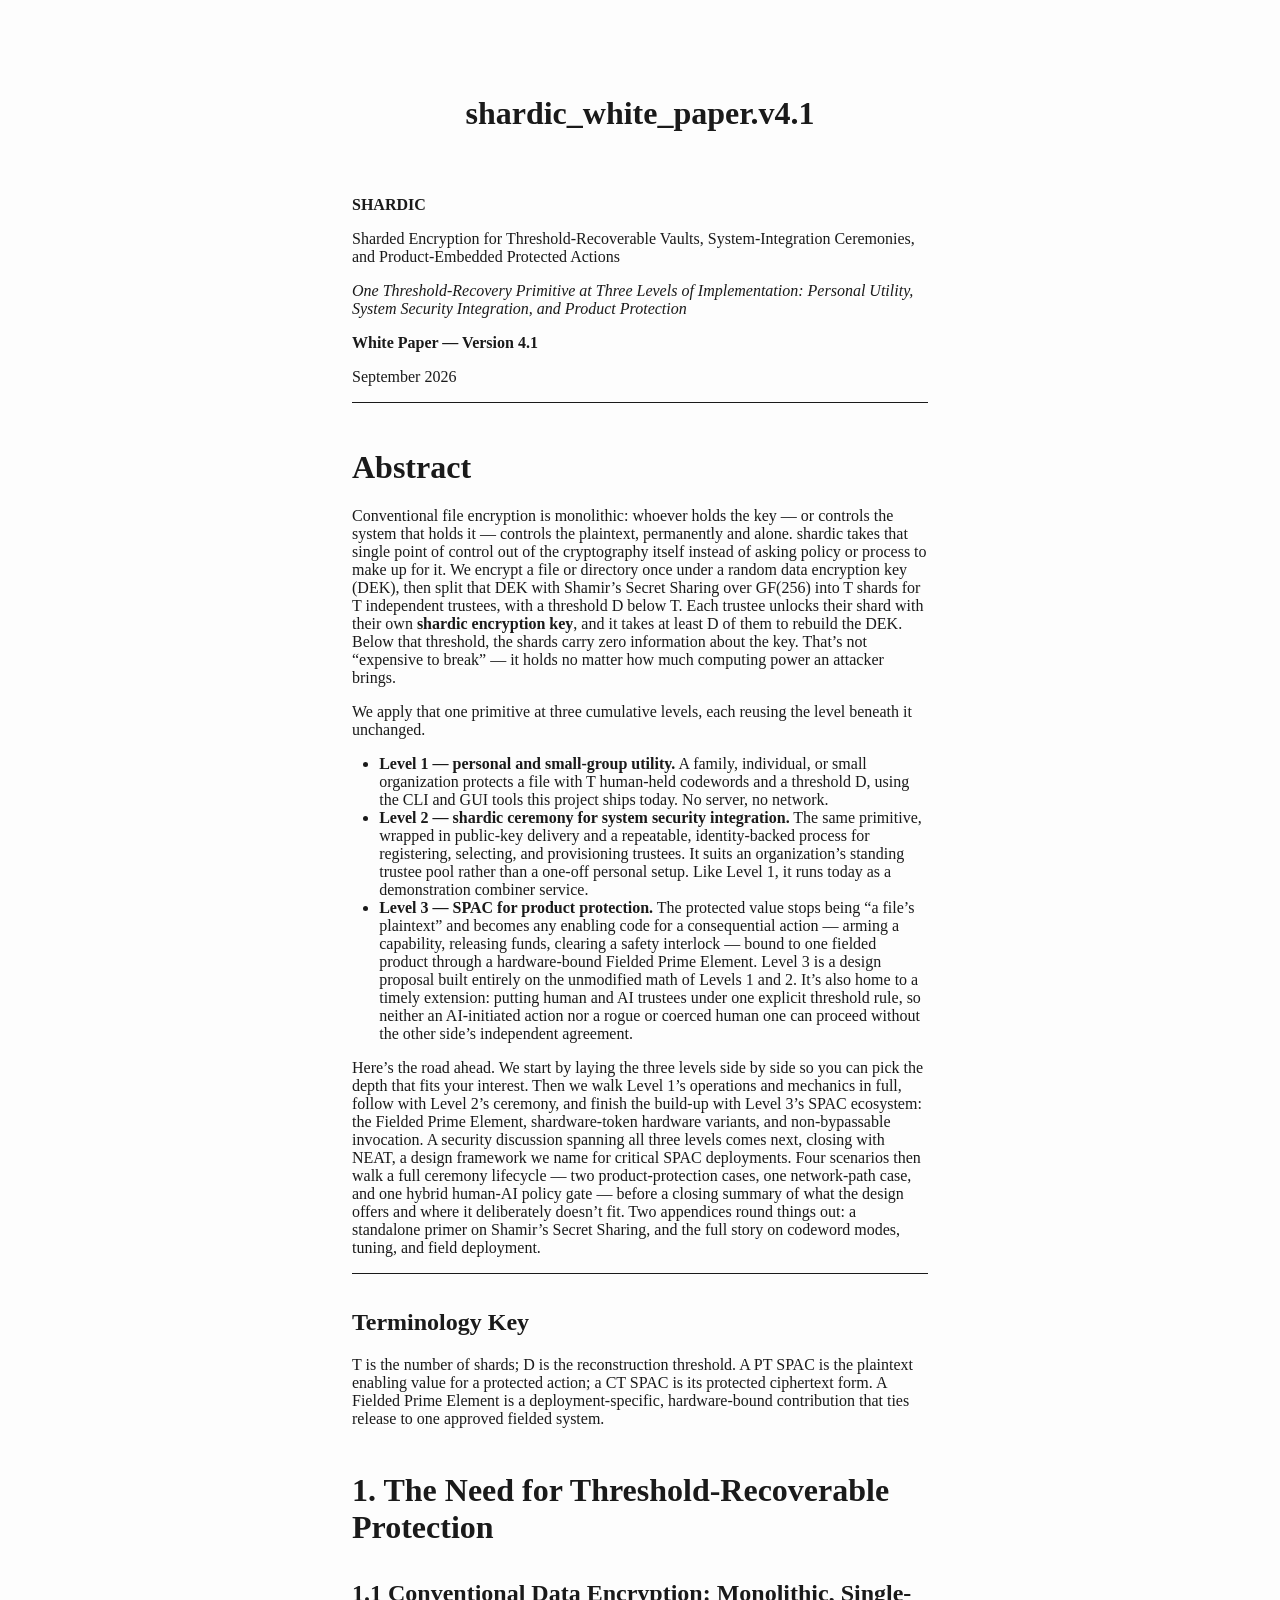
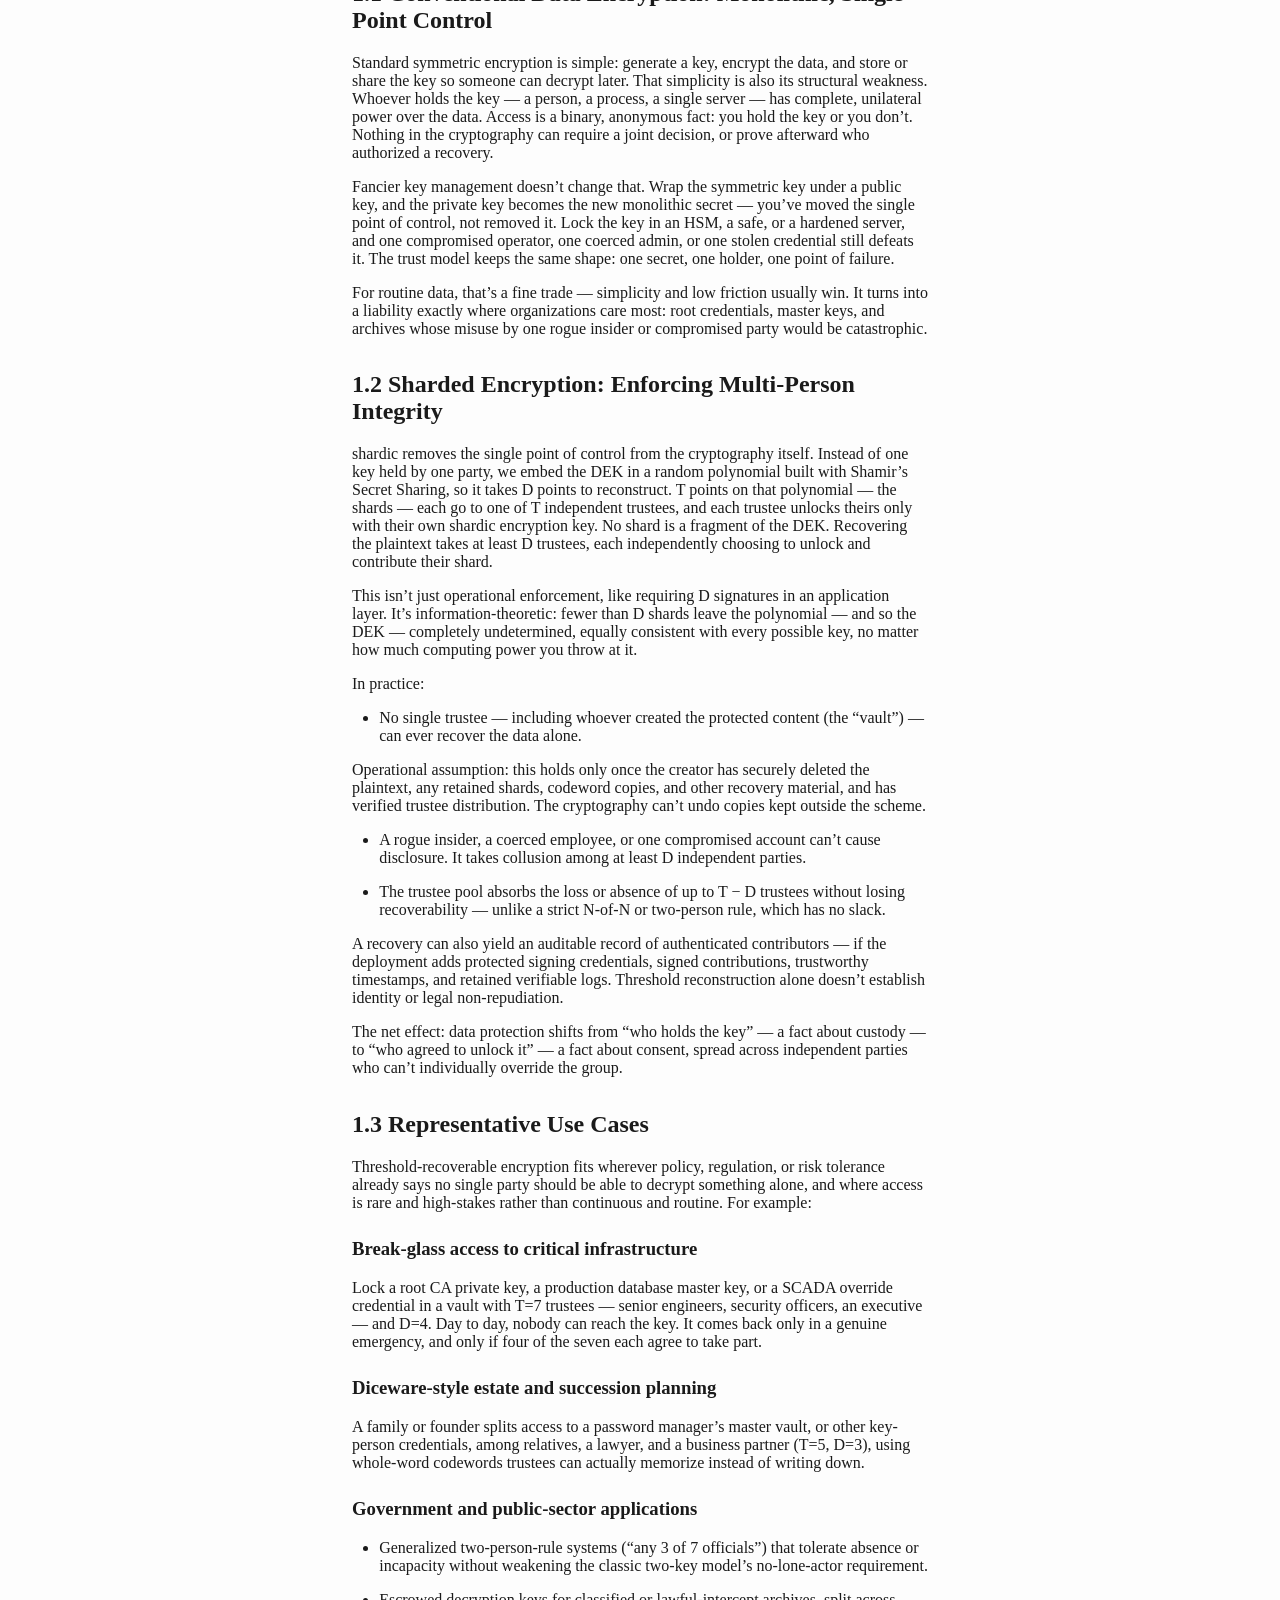
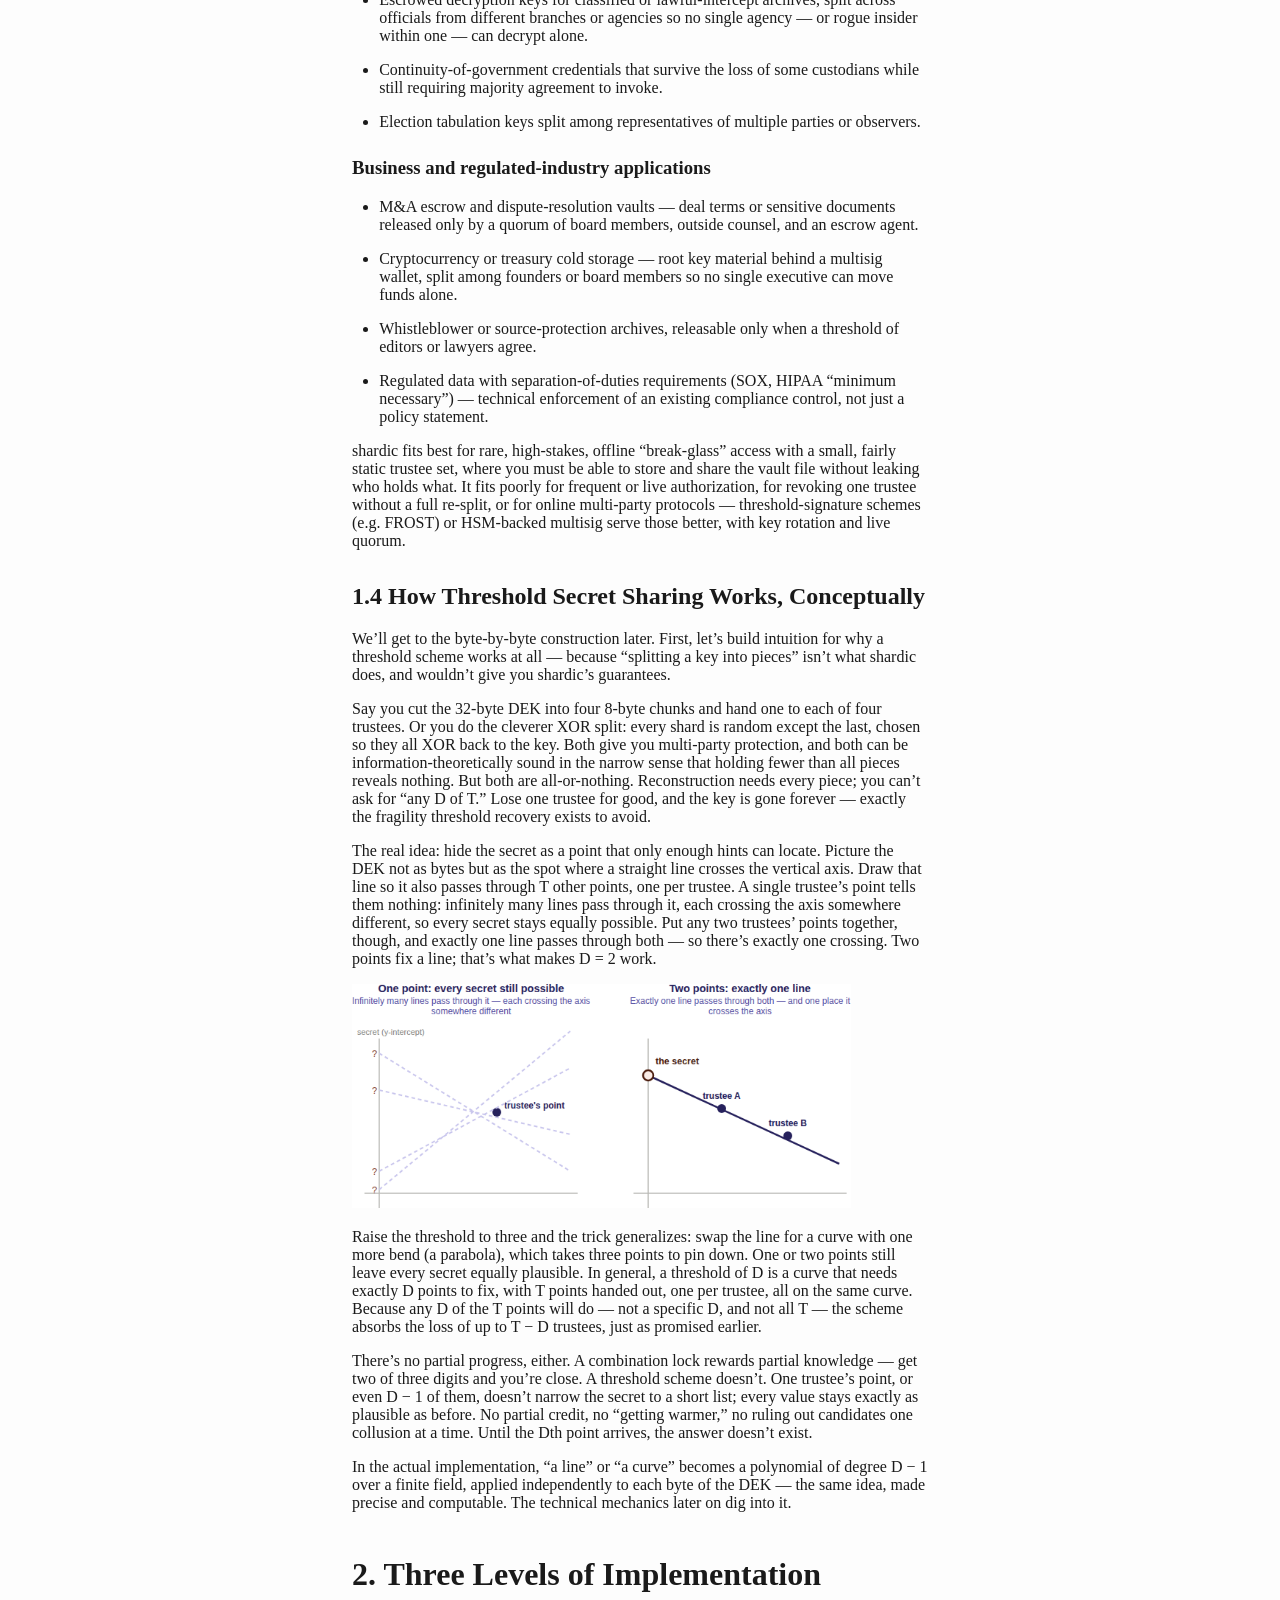
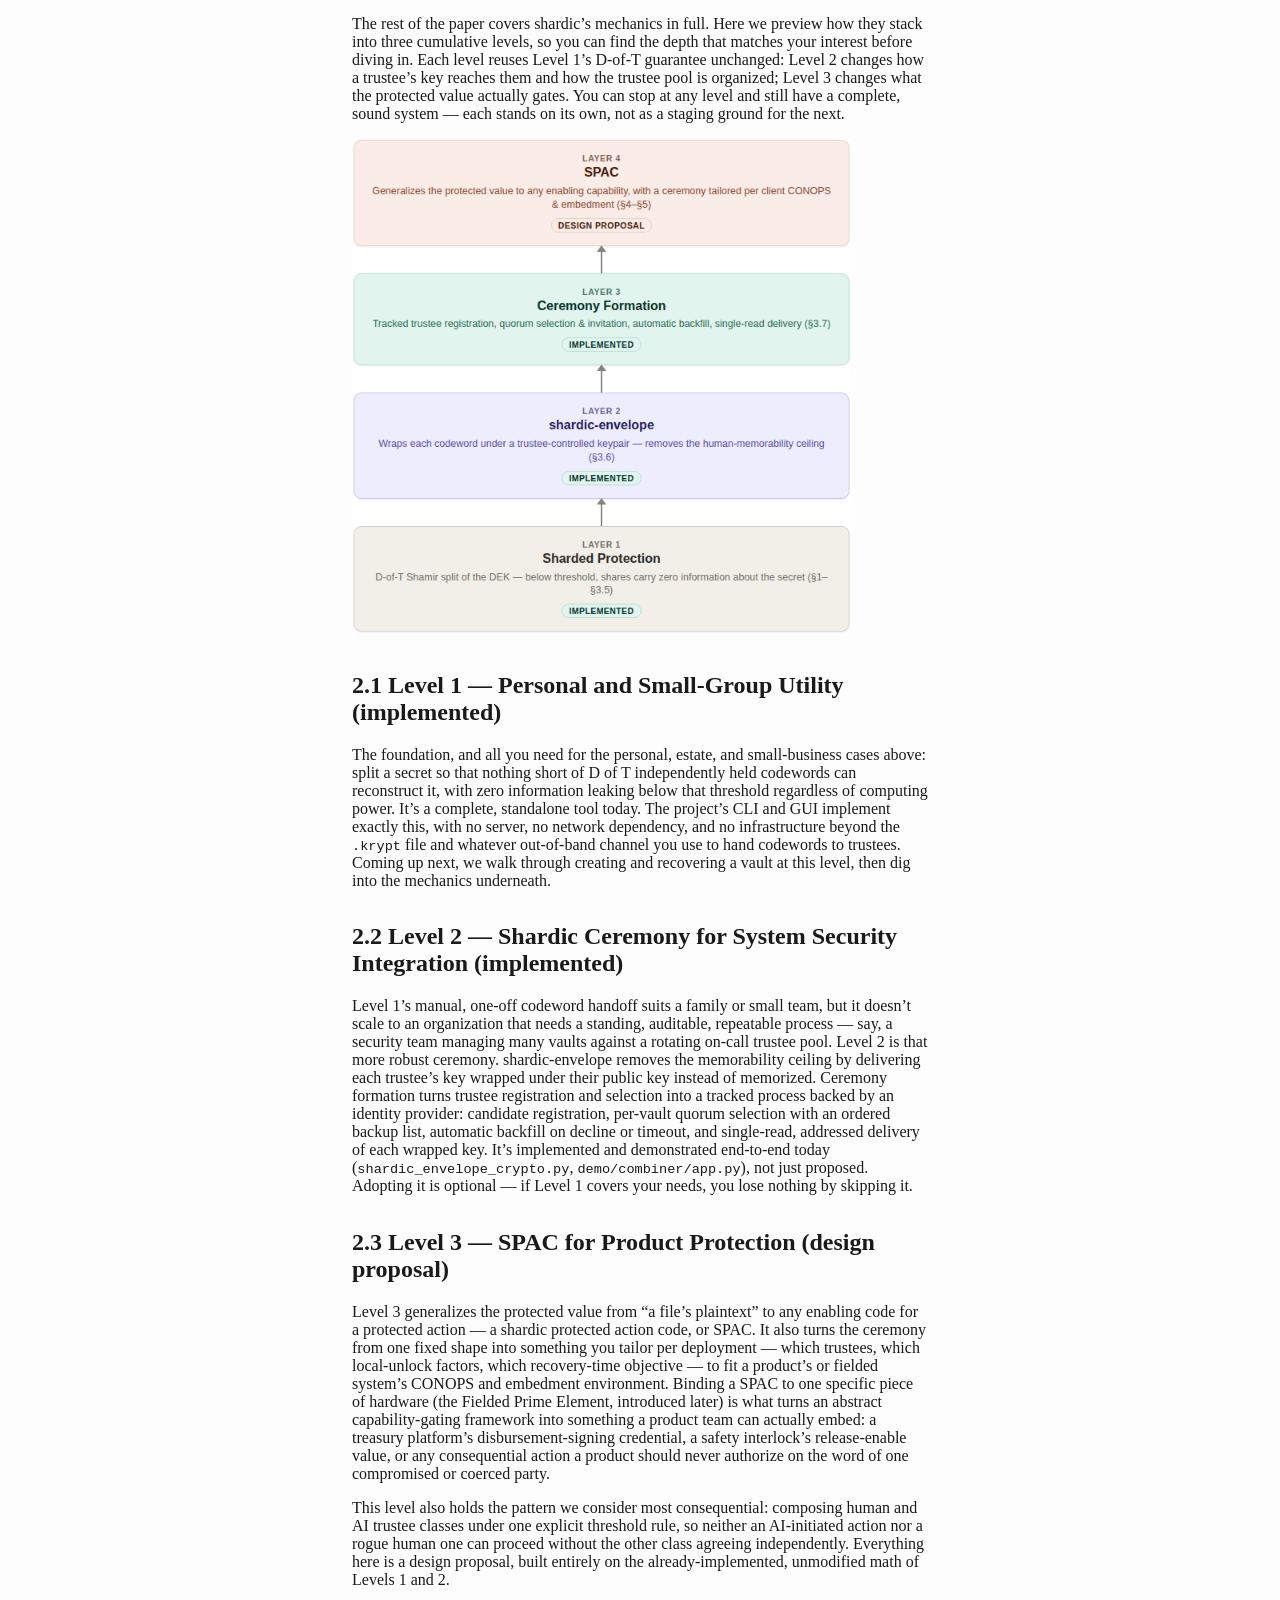
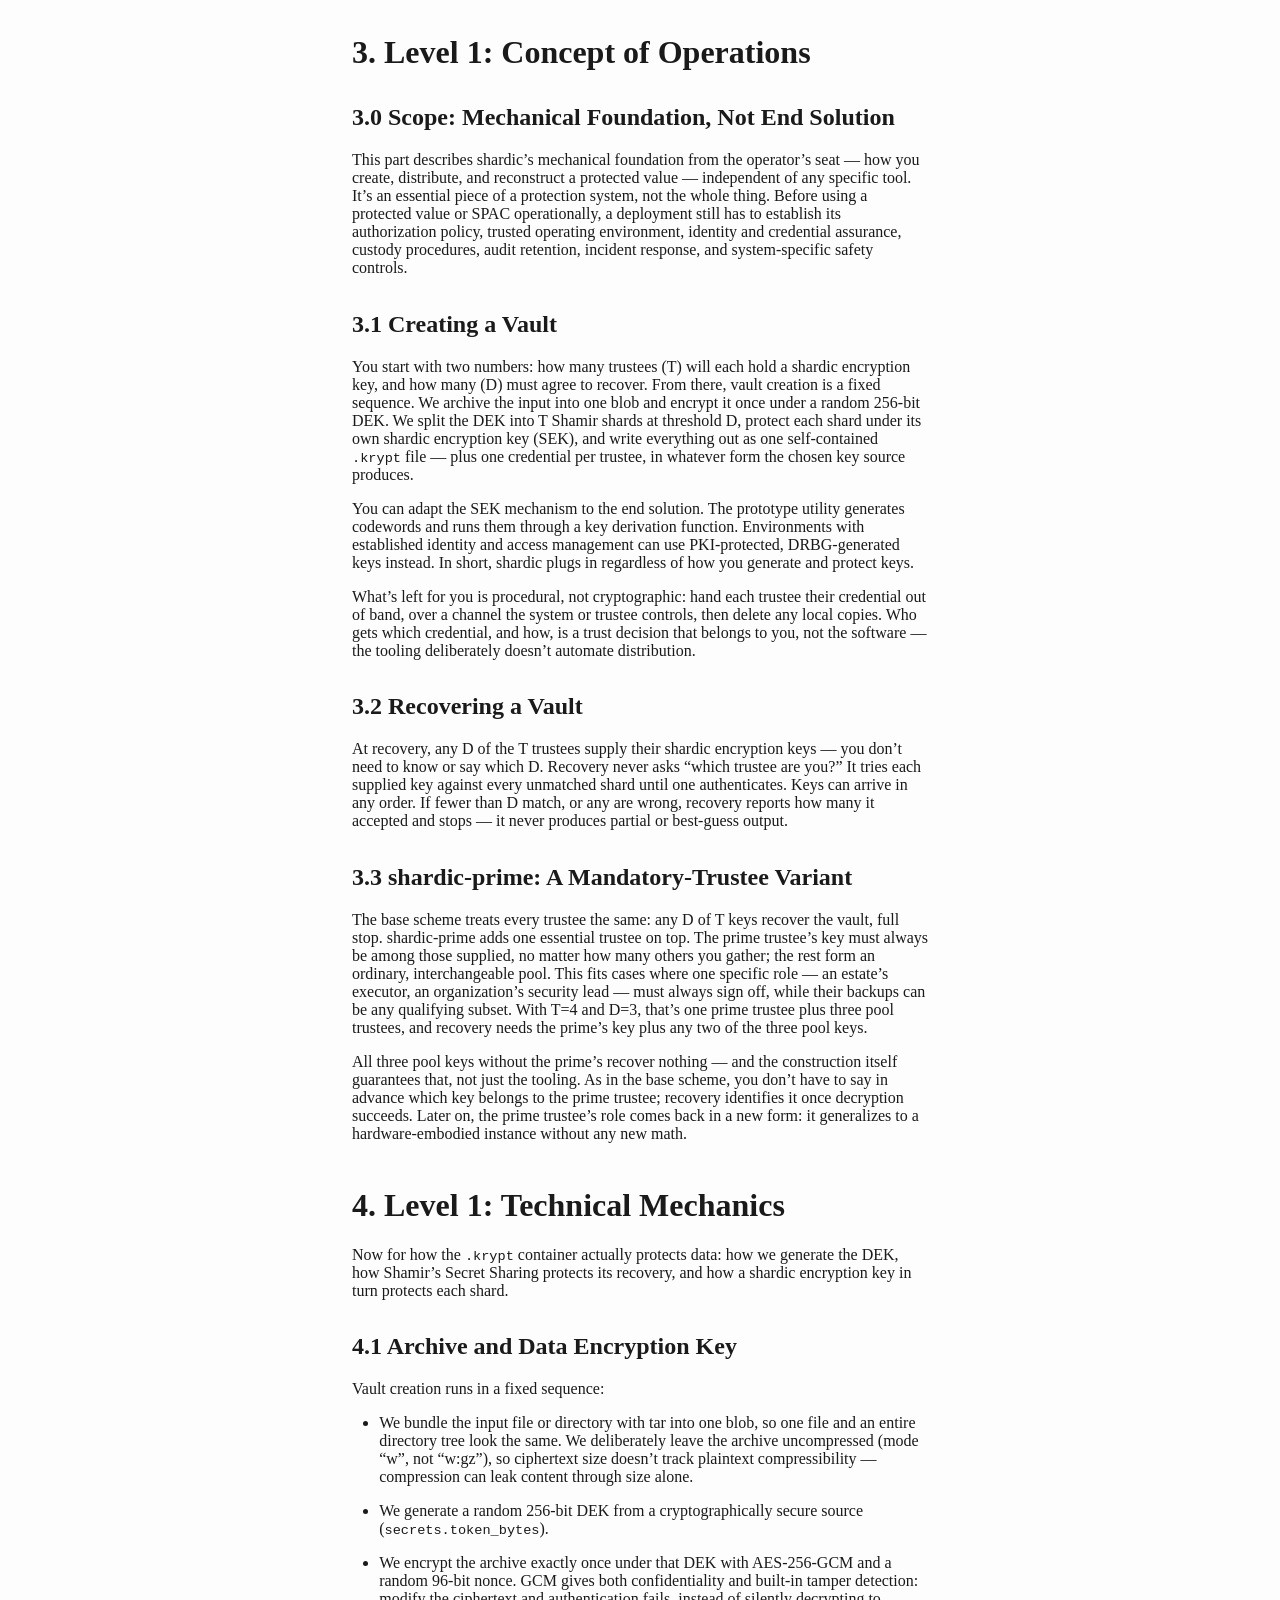
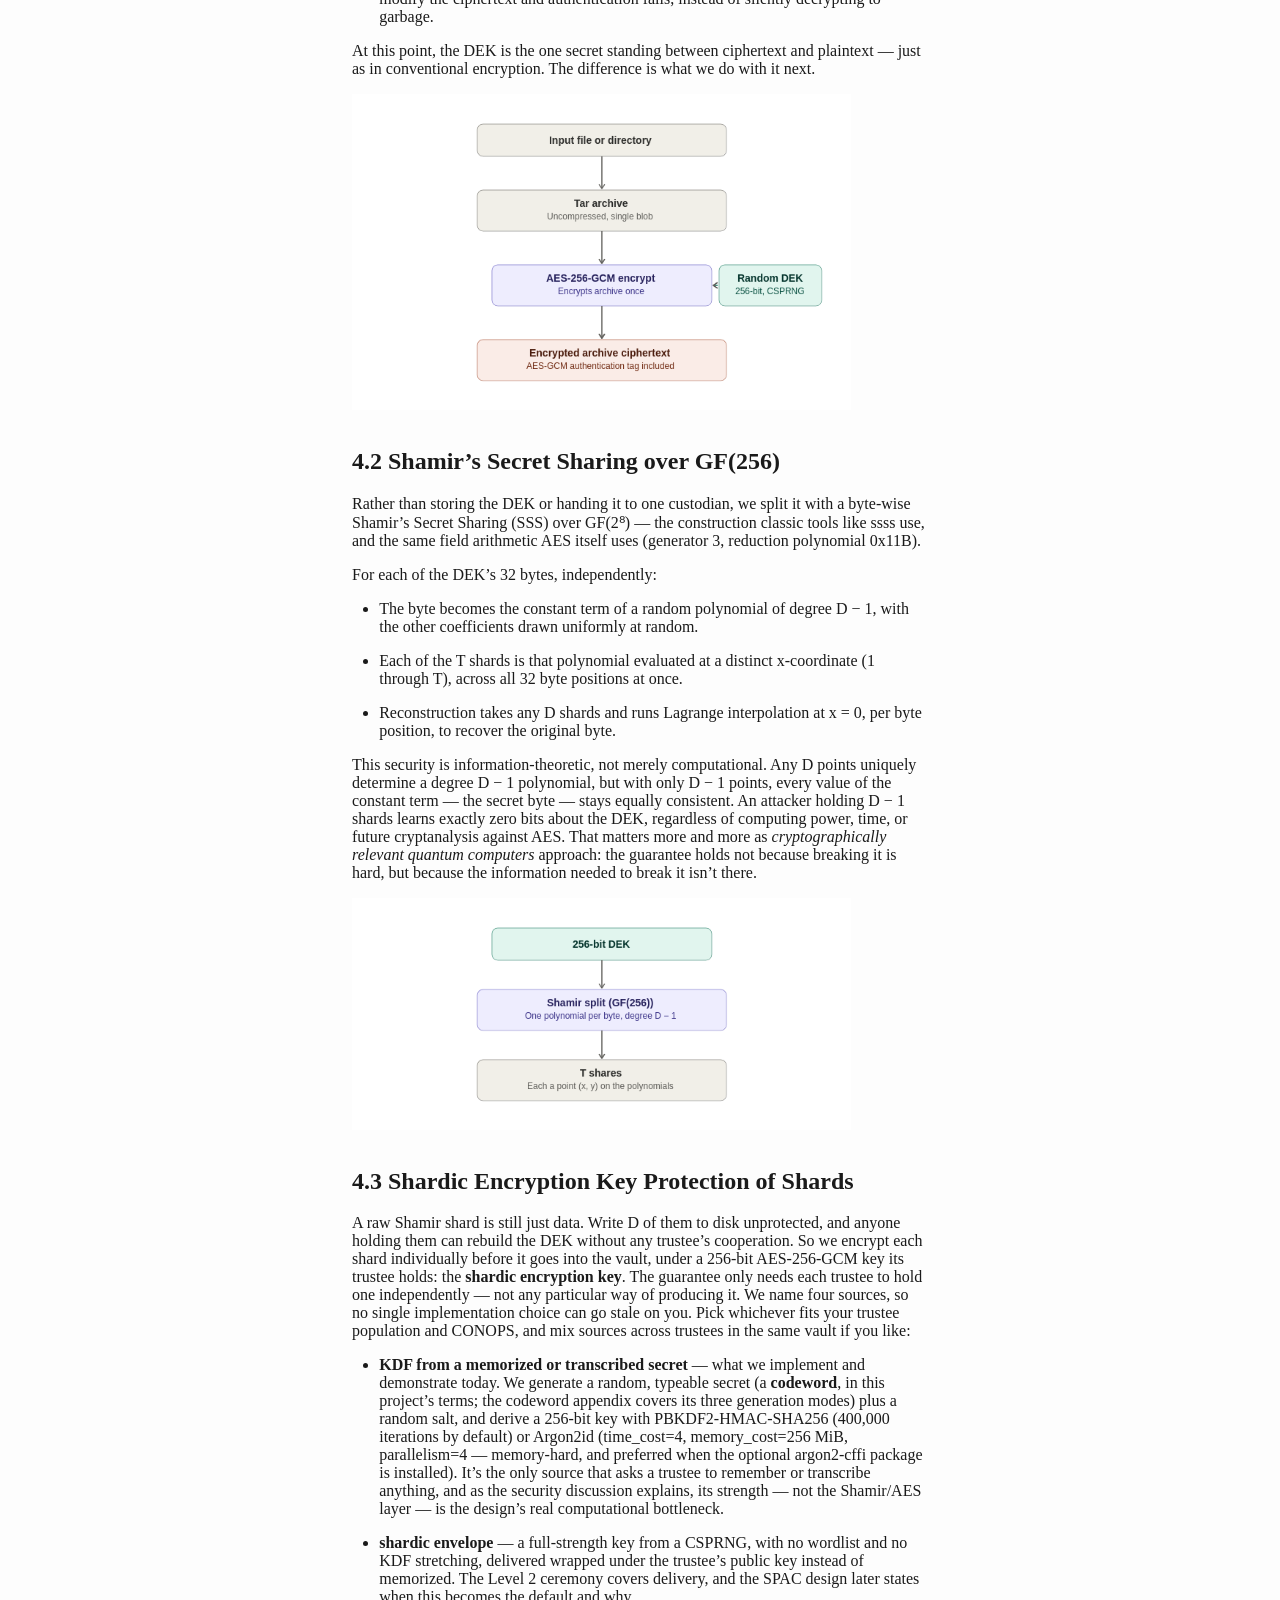
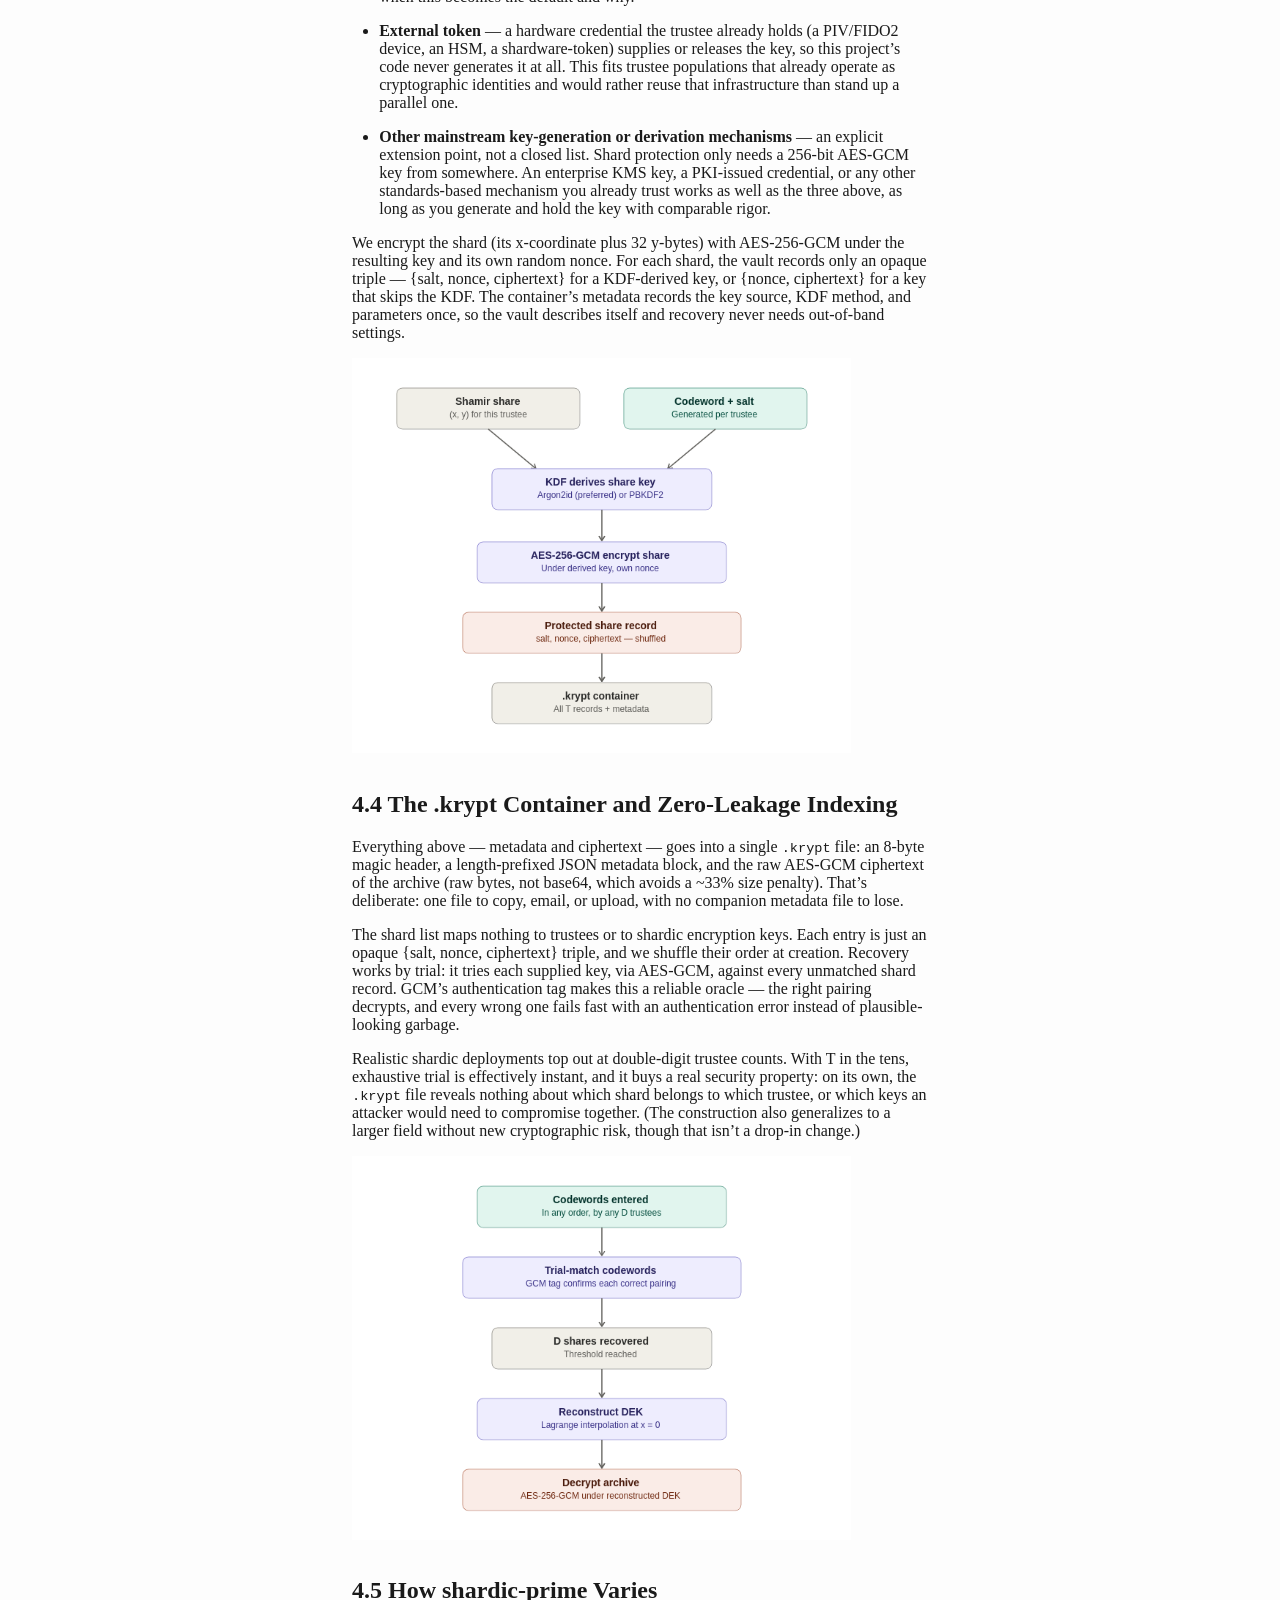
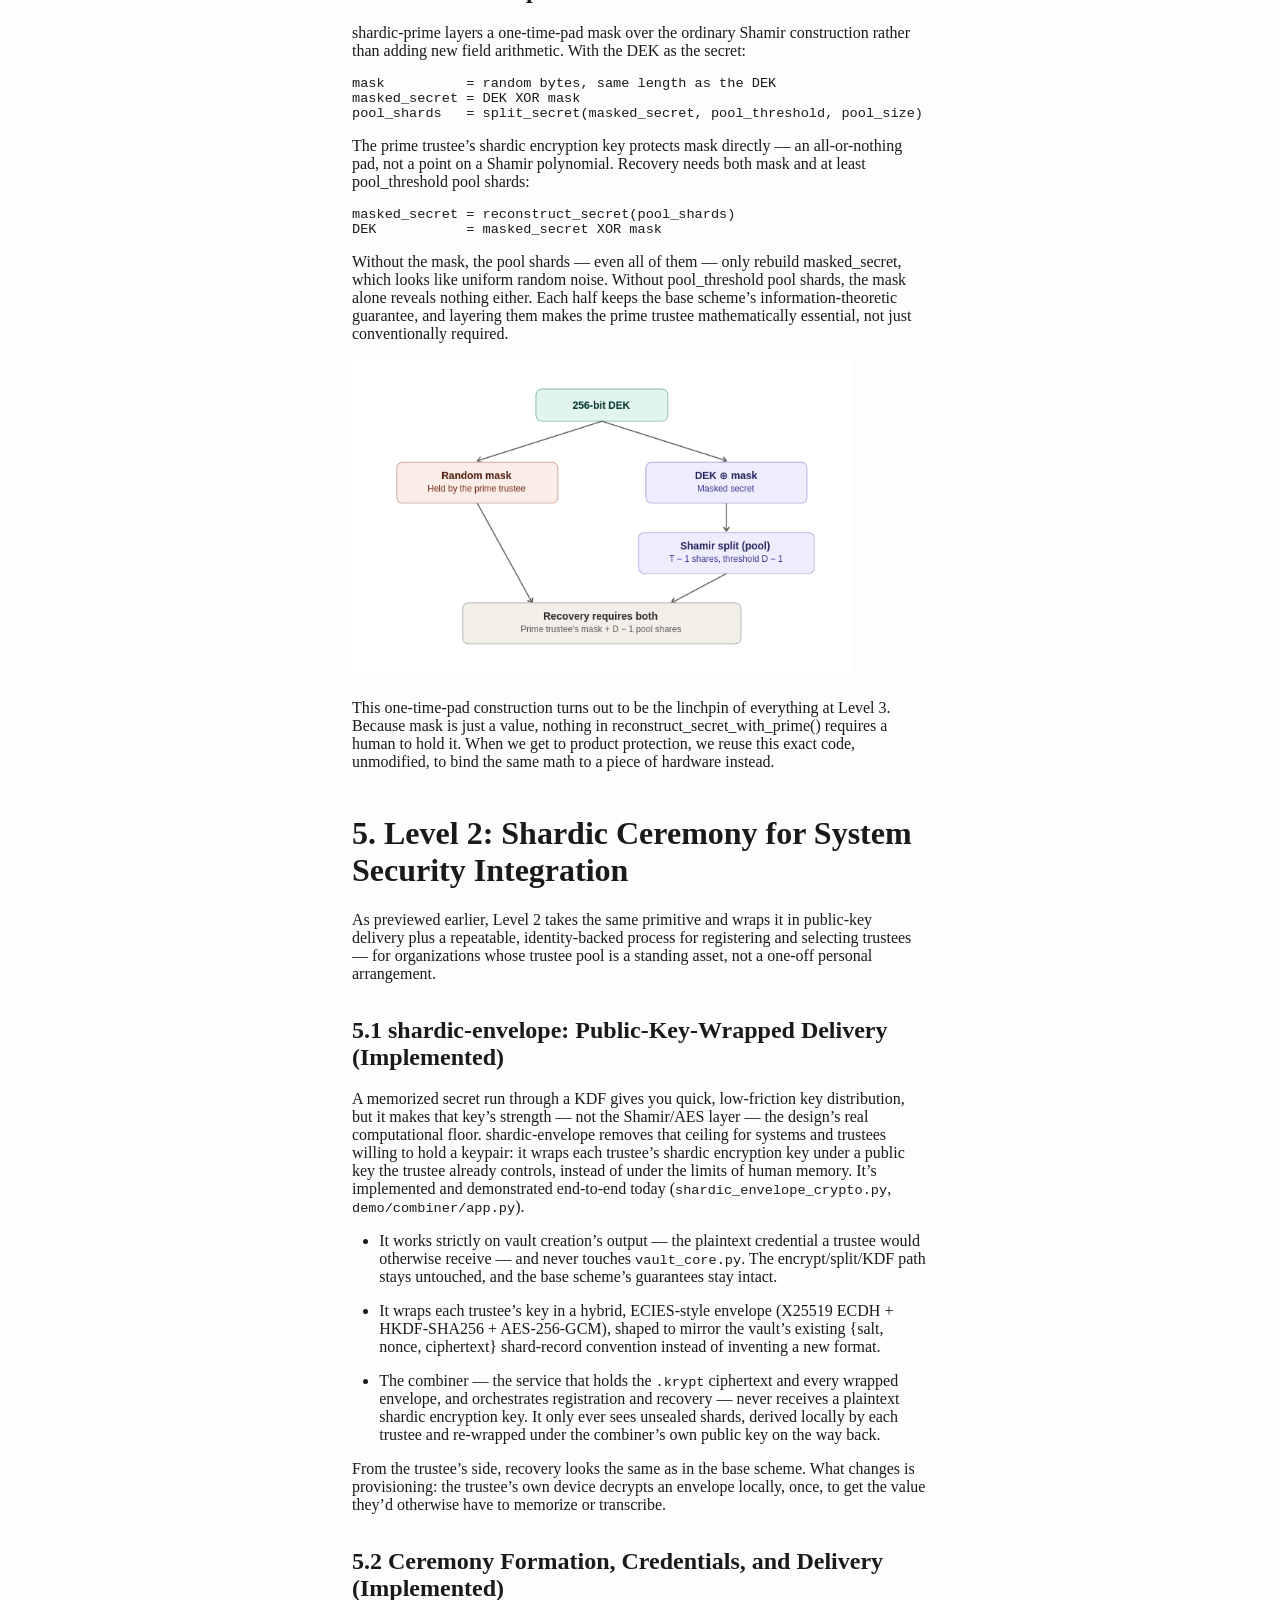
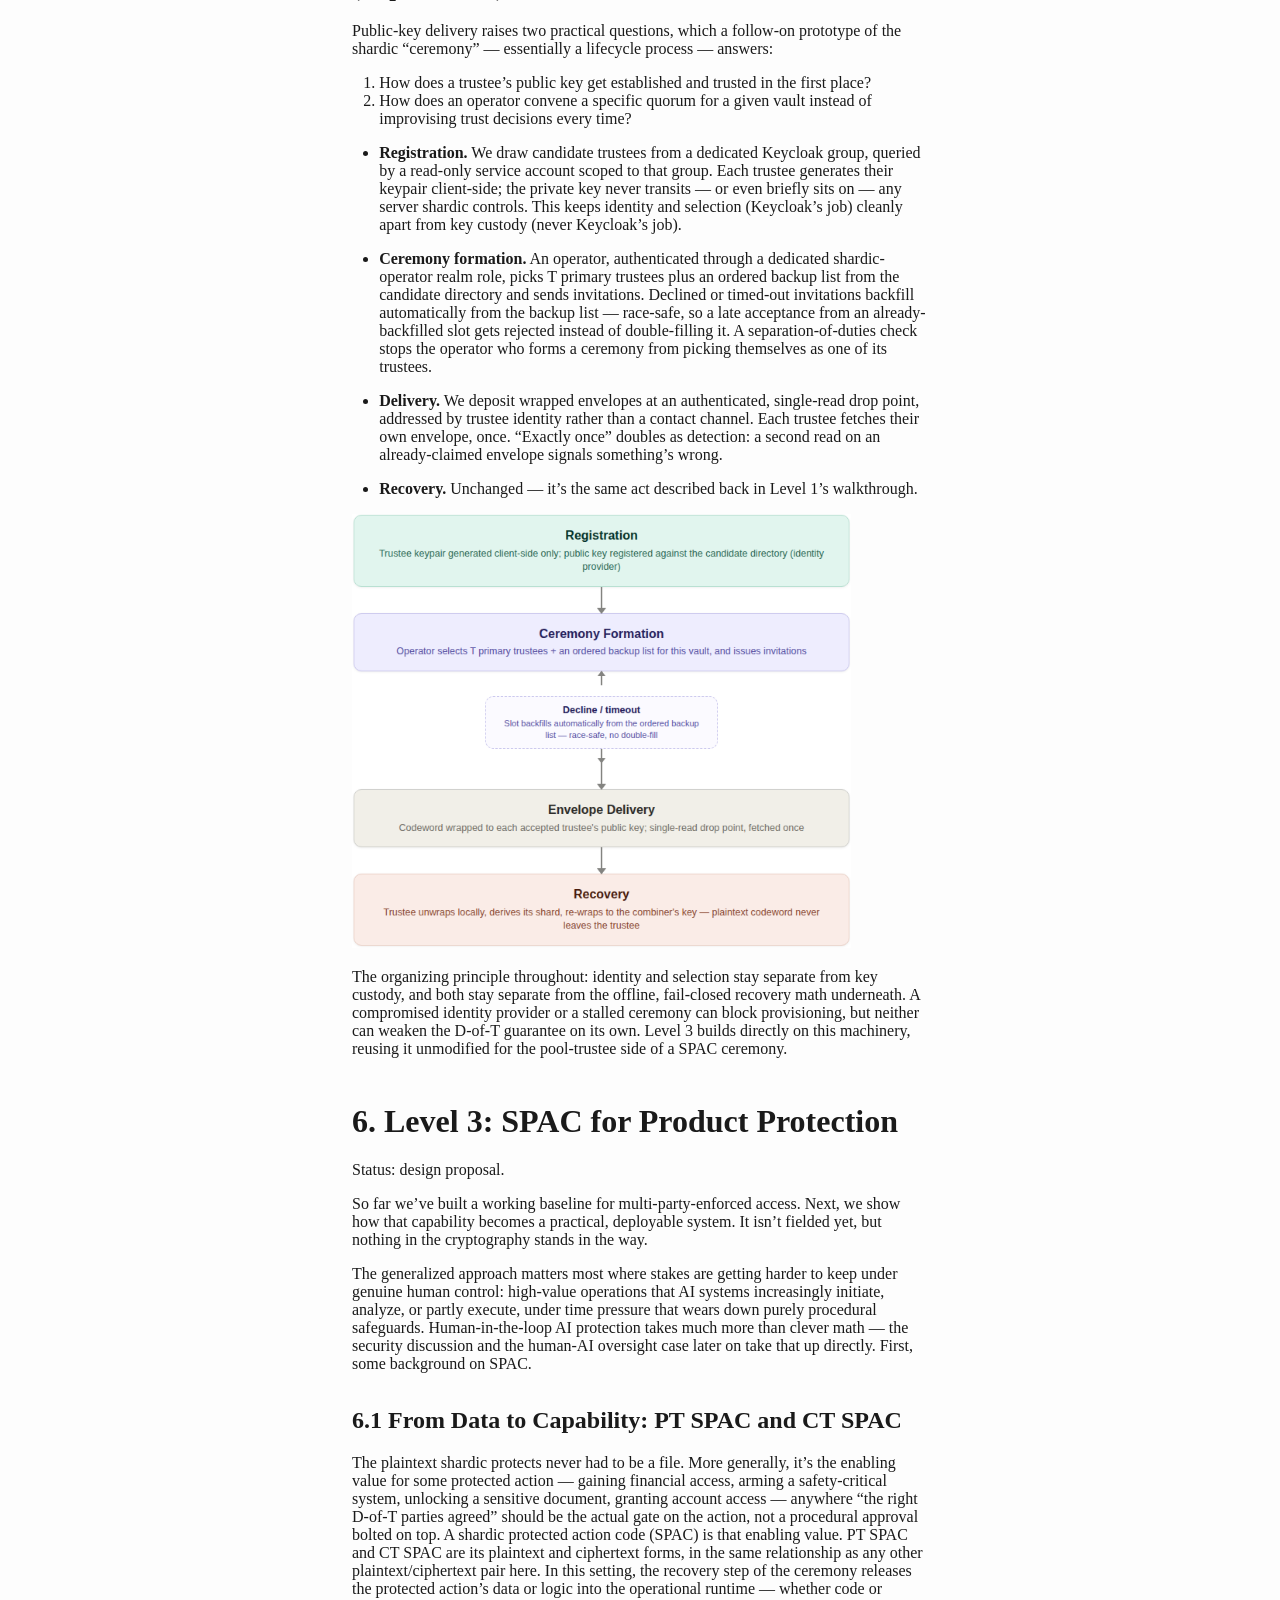
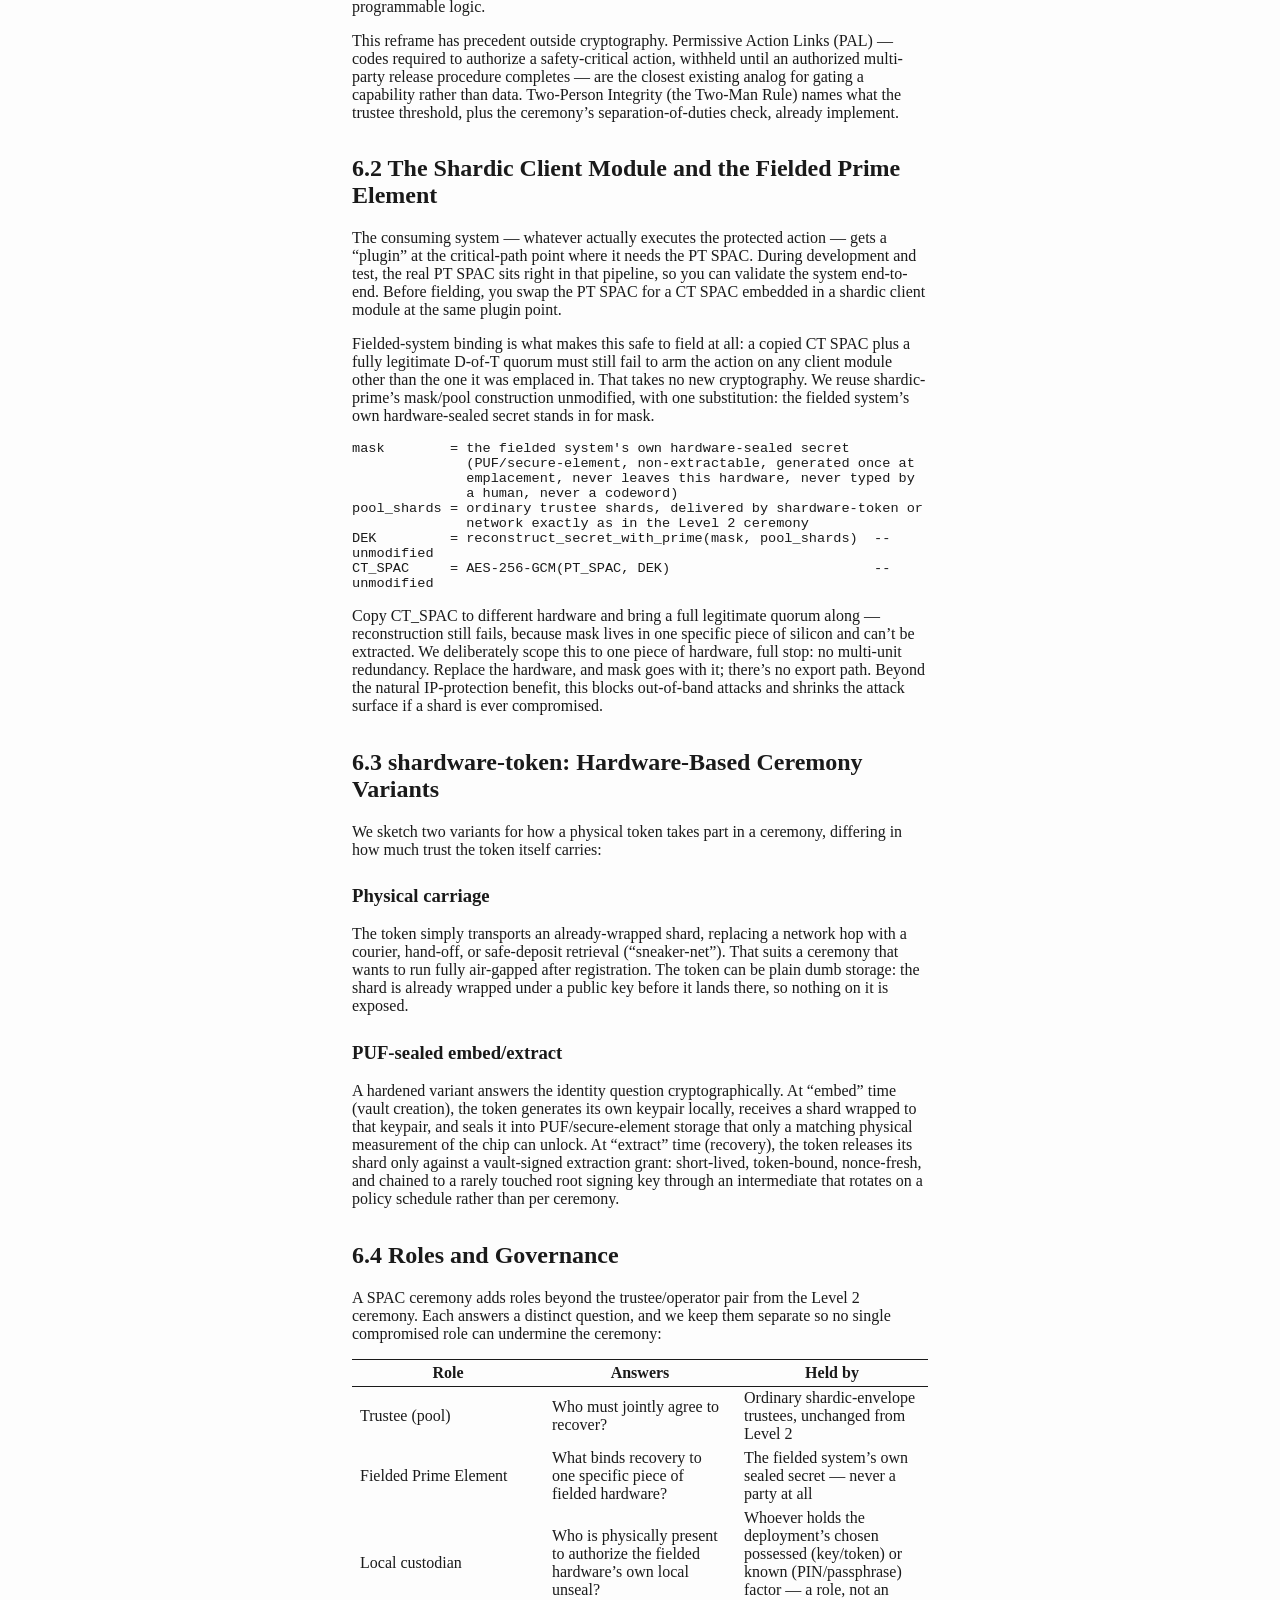
==== docs/shardic_white_paper41.html @ 7e4f2044 "Add white paper v4.1 (tightened edit) with docx/html, retain v4.0, add v4.1 deck set - v4.1: crisper" ====
<!DOCTYPE html>
<html xmlns="http://www.w3.org/1999/xhtml" lang="" xml:lang="">
<head>
  <meta charset="utf-8" />
  <meta name="generator" content="pandoc" />
  <meta name="viewport" content="width=device-width, initial-scale=1.0, user-scalable=yes" />
  <title>shardic_white_paper.v4.1</title>
  <style>
    html {
      color: #1a1a1a;
      background-color: #fdfdfd;
    }
    body {
      margin: 0 auto;
      max-width: 36em;
      padding-left: 50px;
      padding-right: 50px;
      padding-top: 50px;
      padding-bottom: 50px;
      hyphens: auto;
      overflow-wrap: break-word;
      text-rendering: optimizeLegibility;
      font-kerning: normal;
    }
    @media (max-width: 600px) {
      body {
        font-size: 0.9em;
        padding: 12px;
      }
      h1 {
        font-size: 1.8em;
      }
    }
    @media print {
      html {
        background-color: white;
      }
      body {
        background-color: transparent;
        color: black;
        font-size: 12pt;
      }
      p, h2, h3 {
        orphans: 3;
        widows: 3;
      }
      h2, h3, h4 {
        page-break-after: avoid;
      }
    }
    p {
      margin: 1em 0;
    }
    a {
      color: #1a1a1a;
    }
    a:visited {
      color: #1a1a1a;
    }
    img {
      max-width: 100%;
    }
    svg {
      height: auto;
      max-width: 100%;
    }
    h1, h2, h3, h4, h5, h6 {
      margin-top: 1.4em;
    }
    h5, h6 {
      font-size: 1em;
      font-style: italic;
    }
    h6 {
      font-weight: normal;
    }
    ol, ul {
      padding-left: 1.7em;
      margin-top: 1em;
    }
    li > ol, li > ul {
      margin-top: 0;
    }
    blockquote {
      margin: 1em 0 1em 1.7em;
      padding-left: 1em;
      border-left: 2px solid #e6e6e6;
      color: #606060;
    }
    code {
      font-family: Menlo, Monaco, Consolas, 'Lucida Console', monospace;
      font-size: 85%;
      margin: 0;
      hyphens: manual;
    }
    pre {
      margin: 1em 0;
      overflow: auto;
    }
    pre code {
      padding: 0;
      overflow: visible;
      overflow-wrap: normal;
    }
    .sourceCode {
     background-color: transparent;
     overflow: visible;
    }
    hr {
      border: none;
      border-top: 1px solid #1a1a1a;
      height: 1px;
      margin: 1em 0;
    }
    table {
      margin: 1em 0;
      border-collapse: collapse;
      width: 100%;
      overflow-x: auto;
      display: block;
      font-variant-numeric: lining-nums tabular-nums;
    }
    table caption {
      margin-bottom: 0.75em;
    }
    tbody {
      margin-top: 0.5em;
      border-top: 1px solid #1a1a1a;
      border-bottom: 1px solid #1a1a1a;
    }
    th {
      border-top: 1px solid #1a1a1a;
      padding: 0.25em 0.5em 0.25em 0.5em;
    }
    td {
      padding: 0.125em 0.5em 0.25em 0.5em;
    }
    header {
      margin-bottom: 4em;
      text-align: center;
    }
    #TOC li {
      list-style: none;
    }
    #TOC ul {
      padding-left: 1.3em;
    }
    #TOC > ul {
      padding-left: 0;
    }
    #TOC a:not(:hover) {
      text-decoration: none;
    }
    code{white-space: pre-wrap;}
    span.smallcaps{font-variant: small-caps;}
    div.columns{display: flex; gap: min(4vw, 1.5em);}
    div.column{flex: auto; overflow-x: auto;}
    div.hanging-indent{margin-left: 1.5em; text-indent: -1.5em;}
    /* The extra [class] is a hack that increases specificity enough to
       override a similar rule in reveal.js */
    ul.task-list[class]{list-style: none;}
    ul.task-list li input[type="checkbox"] {
      font-size: inherit;
      width: 0.8em;
      margin: 0 0.8em 0.2em -1.6em;
      vertical-align: middle;
    }
    .display.math{display: block; text-align: center; margin: 0.5rem auto;}
  </style>
</head>
<body>
<header id="title-block-header">
<h1 class="title">shardic_white_paper.v4.1</h1>
</header>
<p><strong>SHARDIC</strong></p>
<p>Sharded Encryption for Threshold-Recoverable Vaults,
System-Integration Ceremonies, and Product-Embedded Protected
Actions</p>
<p><em>One Threshold-Recovery Primitive at Three Levels of
Implementation: Personal Utility, System Security Integration, and
Product Protection</em></p>
<p><strong>White Paper — Version 4.1</strong></p>
<p>September 2026</p>
<hr />
<h1 id="abstract">Abstract</h1>
<p>Conventional file encryption is monolithic: whoever holds the key —
or controls the system that holds it — controls the plaintext,
permanently and alone. shardic takes that single point of control out of
the cryptography itself instead of asking policy or process to make up
for it. We encrypt a file or directory once under a random data
encryption key (DEK), then split that DEK with Shamir’s Secret Sharing
over GF(256) into T shards for T independent trustees, with a threshold
D below T. Each trustee unlocks their shard with their own
<strong>shardic encryption key</strong>, and it takes at least D of them
to rebuild the DEK. Below that threshold, the shards carry zero
information about the key. That’s not “expensive to break” — it holds no
matter how much computing power an attacker brings.</p>
<p>We apply that one primitive at three cumulative levels, each reusing
the level beneath it unchanged.</p>
<ul>
<li><strong>Level 1 — personal and small-group utility.</strong> A
family, individual, or small organization protects a file with T
human-held codewords and a threshold D, using the CLI and GUI tools this
project ships today. No server, no network.</li>
<li><strong>Level 2 — shardic ceremony for system security
integration.</strong> The same primitive, wrapped in public-key delivery
and a repeatable, identity-backed process for registering, selecting,
and provisioning trustees. It suits an organization’s standing trustee
pool rather than a one-off personal setup. Like Level 1, it runs today
as a demonstration combiner service.</li>
<li><strong>Level 3 — SPAC for product protection.</strong> The
protected value stops being “a file’s plaintext” and becomes any
enabling code for a consequential action — arming a capability,
releasing funds, clearing a safety interlock — bound to one fielded
product through a hardware-bound Fielded Prime Element. Level 3 is a
design proposal built entirely on the unmodified math of Levels 1 and 2.
It’s also home to a timely extension: putting human and AI trustees
under one explicit threshold rule, so neither an AI-initiated action nor
a rogue or coerced human one can proceed without the other side’s
independent agreement.</li>
</ul>
<p>Here’s the road ahead. We start by laying the three levels side by
side so you can pick the depth that fits your interest. Then we walk
Level 1’s operations and mechanics in full, follow with Level 2’s
ceremony, and finish the build-up with Level 3’s SPAC ecosystem: the
Fielded Prime Element, shardware-token hardware variants, and
non-bypassable invocation. A security discussion spanning all three
levels comes next, closing with NEAT, a design framework we name for
critical SPAC deployments. Four scenarios then walk a full ceremony
lifecycle — two product-protection cases, one network-path case, and one
hybrid human-AI policy gate — before a closing summary of what the
design offers and where it deliberately doesn’t fit. Two appendices
round things out: a standalone primer on Shamir’s Secret Sharing, and
the full story on codeword modes, tuning, and field deployment.</p>
<hr />
<h2 id="terminology-key">Terminology Key</h2>
<p>T is the number of shards; D is the reconstruction threshold. A PT
SPAC is the plaintext enabling value for a protected action; a CT SPAC
is its protected ciphertext form. A Fielded Prime Element is a
deployment-specific, hardware-bound contribution that ties release to
one approved fielded system.</p>
<h1 id="the-need-for-threshold-recoverable-protection">1. The Need for
Threshold-Recoverable Protection</h1>
<h2
id="conventional-data-encryption-monolithic-single-point-control">1.1
Conventional Data Encryption: Monolithic, Single-Point Control</h2>
<p>Standard symmetric encryption is simple: generate a key, encrypt the
data, and store or share the key so someone can decrypt later. That
simplicity is also its structural weakness. Whoever holds the key — a
person, a process, a single server — has complete, unilateral power over
the data. Access is a binary, anonymous fact: you hold the key or you
don’t. Nothing in the cryptography can require a joint decision, or
prove afterward who authorized a recovery.</p>
<p>Fancier key management doesn’t change that. Wrap the symmetric key
under a public key, and the private key becomes the new monolithic
secret — you’ve moved the single point of control, not removed it. Lock
the key in an HSM, a safe, or a hardened server, and one compromised
operator, one coerced admin, or one stolen credential still defeats it.
The trust model keeps the same shape: one secret, one holder, one point
of failure.</p>
<p>For routine data, that’s a fine trade — simplicity and low friction
usually win. It turns into a liability exactly where organizations care
most: root credentials, master keys, and archives whose misuse by one
rogue insider or compromised party would be catastrophic.</p>
<h2 id="sharded-encryption-enforcing-multi-person-integrity">1.2 Sharded
Encryption: Enforcing Multi-Person Integrity</h2>
<p>shardic removes the single point of control from the cryptography
itself. Instead of one key held by one party, we embed the DEK in a
random polynomial built with Shamir’s Secret Sharing, so it takes D
points to reconstruct. T points on that polynomial — the shards — each
go to one of T independent trustees, and each trustee unlocks theirs
only with their own shardic encryption key. No shard is a fragment of
the DEK. Recovering the plaintext takes at least D trustees, each
independently choosing to unlock and contribute their shard.</p>
<p>This isn’t just operational enforcement, like requiring D signatures
in an application layer. It’s information-theoretic: fewer than D shards
leave the polynomial — and so the DEK — completely undetermined, equally
consistent with every possible key, no matter how much computing power
you throw at it.</p>
<p>In practice:</p>
<ul>
<li>No single trustee — including whoever created the protected content
(the “vault”) — can ever recover the data alone.</li>
</ul>
<p>Operational assumption: this holds only once the creator has securely
deleted the plaintext, any retained shards, codeword copies, and other
recovery material, and has verified trustee distribution. The
cryptography can’t undo copies kept outside the scheme.</p>
<ul>
<li><p>A rogue insider, a coerced employee, or one compromised account
can’t cause disclosure. It takes collusion among at least D independent
parties.</p></li>
<li><p>The trustee pool absorbs the loss or absence of up to T − D
trustees without losing recoverability — unlike a strict N-of-N or
two-person rule, which has no slack.</p></li>
</ul>
<p>A recovery can also yield an auditable record of authenticated
contributors — if the deployment adds protected signing credentials,
signed contributions, trustworthy timestamps, and retained verifiable
logs. Threshold reconstruction alone doesn’t establish identity or legal
non-repudiation.</p>
<p>The net effect: data protection shifts from “who holds the key” — a
fact about custody — to “who agreed to unlock it” — a fact about
consent, spread across independent parties who can’t individually
override the group.</p>
<h2 id="representative-use-cases">1.3 Representative Use Cases</h2>
<p>Threshold-recoverable encryption fits wherever policy, regulation, or
risk tolerance already says no single party should be able to decrypt
something alone, and where access is rare and high-stakes rather than
continuous and routine. For example:</p>
<h3 id="break-glass-access-to-critical-infrastructure">Break-glass
access to critical infrastructure</h3>
<p>Lock a root CA private key, a production database master key, or a
SCADA override credential in a vault with T=7 trustees — senior
engineers, security officers, an executive — and D=4. Day to day, nobody
can reach the key. It comes back only in a genuine emergency, and only
if four of the seven each agree to take part.</p>
<h3 id="diceware-style-estate-and-succession-planning">Diceware-style
estate and succession planning</h3>
<p>A family or founder splits access to a password manager’s master
vault, or other key-person credentials, among relatives, a lawyer, and a
business partner (T=5, D=3), using whole-word codewords trustees can
actually memorize instead of writing down.</p>
<h3 id="government-and-public-sector-applications">Government and
public-sector applications</h3>
<ul>
<li><p>Generalized two-person-rule systems (“any 3 of 7 officials”) that
tolerate absence or incapacity without weakening the classic two-key
model’s no-lone-actor requirement.</p></li>
<li><p>Escrowed decryption keys for classified or lawful-intercept
archives, split across officials from different branches or agencies so
no single agency — or rogue insider within one — can decrypt
alone.</p></li>
<li><p>Continuity-of-government credentials that survive the loss of
some custodians while still requiring majority agreement to
invoke.</p></li>
<li><p>Election tabulation keys split among representatives of multiple
parties or observers.</p></li>
</ul>
<h3 id="business-and-regulated-industry-applications">Business and
regulated-industry applications</h3>
<ul>
<li><p>M&amp;A escrow and dispute-resolution vaults — deal terms or
sensitive documents released only by a quorum of board members, outside
counsel, and an escrow agent.</p></li>
<li><p>Cryptocurrency or treasury cold storage — root key material
behind a multisig wallet, split among founders or board members so no
single executive can move funds alone.</p></li>
<li><p>Whistleblower or source-protection archives, releasable only when
a threshold of editors or lawyers agree.</p></li>
<li><p>Regulated data with separation-of-duties requirements (SOX, HIPAA
“minimum necessary”) — technical enforcement of an existing compliance
control, not just a policy statement.</p></li>
</ul>
<p>shardic fits best for rare, high-stakes, offline “break-glass” access
with a small, fairly static trustee set, where you must be able to store
and share the vault file without leaking who holds what. It fits poorly
for frequent or live authorization, for revoking one trustee without a
full re-split, or for online multi-party protocols — threshold-signature
schemes (e.g. FROST) or HSM-backed multisig serve those better, with key
rotation and live quorum.</p>
<h2 id="how-threshold-secret-sharing-works-conceptually">1.4 How
Threshold Secret Sharing Works, Conceptually</h2>
<p>We’ll get to the byte-by-byte construction later. First, let’s build
intuition for why a threshold scheme works at all — because “splitting a
key into pieces” isn’t what shardic does, and wouldn’t give you
shardic’s guarantees.</p>
<p>Say you cut the 32-byte DEK into four 8-byte chunks and hand one to
each of four trustees. Or you do the cleverer XOR split: every shard is
random except the last, chosen so they all XOR back to the key. Both
give you multi-party protection, and both can be
information-theoretically sound in the narrow sense that holding fewer
than all pieces reveals nothing. But both are all-or-nothing.
Reconstruction needs every piece; you can’t ask for “any D of T.” Lose
one trustee for good, and the key is gone forever — exactly the
fragility threshold recovery exists to avoid.</p>
<p>The real idea: hide the secret as a point that only enough hints can
locate. Picture the DEK not as bytes but as the spot where a straight
line crosses the vertical axis. Draw that line so it also passes through
T other points, one per trustee. A single trustee’s point tells them
nothing: infinitely many lines pass through it, each crossing the axis
somewhere different, so every secret stays equally possible. Put any two
trustees’ points together, though, and exactly one line passes through
both — so there’s exactly one crossing. Two points fix a line; that’s
what makes D = 2 work.</p>
<p><img src="./media/sss-geometric-intuition.png"
style="width:5.2in;height:2.33in" /></p>
<p>Raise the threshold to three and the trick generalizes: swap the line
for a curve with one more bend (a parabola), which takes three points to
pin down. One or two points still leave every secret equally plausible.
In general, a threshold of D is a curve that needs exactly D points to
fix, with T points handed out, one per trustee, all on the same curve.
Because any D of the T points will do — not a specific D, and not all T
— the scheme absorbs the loss of up to T − D trustees, just as promised
earlier.</p>
<p>There’s no partial progress, either. A combination lock rewards
partial knowledge — get two of three digits and you’re close. A
threshold scheme doesn’t. One trustee’s point, or even D − 1 of them,
doesn’t narrow the secret to a short list; every value stays exactly as
plausible as before. No partial credit, no “getting warmer,” no ruling
out candidates one collusion at a time. Until the Dth point arrives, the
answer doesn’t exist.</p>
<p>In the actual implementation, “a line” or “a curve” becomes a
polynomial of degree D − 1 over a finite field, applied independently to
each byte of the DEK — the same idea, made precise and computable. The
technical mechanics later on dig into it.</p>
<h1 id="three-levels-of-implementation">2. Three Levels of
Implementation</h1>
<p>The rest of the paper covers shardic’s mechanics in full. Here we
preview how they stack into three cumulative levels, so you can find the
depth that matches your interest before diving in. Each level reuses
Level 1’s D-of-T guarantee unchanged: Level 2 changes how a trustee’s
key reaches them and how the trustee pool is organized; Level 3 changes
what the protected value actually gates. You can stop at any level and
still have a complete, sound system — each stands on its own, not as a
staging ground for the next.</p>
<p><img src="./media/capability-stack.png"
style="width:5.2in;height:5.16in" /></p>
<h2 id="level-1-personal-and-small-group-utility-implemented">2.1 Level
1 — Personal and Small-Group Utility (implemented)</h2>
<p>The foundation, and all you need for the personal, estate, and
small-business cases above: split a secret so that nothing short of D of
T independently held codewords can reconstruct it, with zero information
leaking below that threshold regardless of computing power. It’s a
complete, standalone tool today. The project’s CLI and GUI implement
exactly this, with no server, no network dependency, and no
infrastructure beyond the <code>.krypt</code> file and whatever
out-of-band channel you use to hand codewords to trustees. Coming up
next, we walk through creating and recovering a vault at this level,
then dig into the mechanics underneath.</p>
<h2
id="level-2-shardic-ceremony-for-system-security-integration-implemented">2.2
Level 2 — Shardic Ceremony for System Security Integration
(implemented)</h2>
<p>Level 1’s manual, one-off codeword handoff suits a family or small
team, but it doesn’t scale to an organization that needs a standing,
auditable, repeatable process — say, a security team managing many
vaults against a rotating on-call trustee pool. Level 2 is that more
robust ceremony. shardic-envelope removes the memorability ceiling by
delivering each trustee’s key wrapped under their public key instead of
memorized. Ceremony formation turns trustee registration and selection
into a tracked process backed by an identity provider: candidate
registration, per-vault quorum selection with an ordered backup list,
automatic backfill on decline or timeout, and single-read, addressed
delivery of each wrapped key. It’s implemented and demonstrated
end-to-end today (<code>shardic_envelope_crypto.py</code>,
<code>demo/combiner/app.py</code>), not just proposed. Adopting it is
optional — if Level 1 covers your needs, you lose nothing by skipping
it.</p>
<h2 id="level-3-spac-for-product-protection-design-proposal">2.3 Level 3
— SPAC for Product Protection (design proposal)</h2>
<p>Level 3 generalizes the protected value from “a file’s plaintext” to
any enabling code for a protected action — a shardic protected action
code, or SPAC. It also turns the ceremony from one fixed shape into
something you tailor per deployment — which trustees, which local-unlock
factors, which recovery-time objective — to fit a product’s or fielded
system’s CONOPS and embedment environment. Binding a SPAC to one
specific piece of hardware (the Fielded Prime Element, introduced later)
is what turns an abstract capability-gating framework into something a
product team can actually embed: a treasury platform’s
disbursement-signing credential, a safety interlock’s release-enable
value, or any consequential action a product should never authorize on
the word of one compromised or coerced party.</p>
<p>This level also holds the pattern we consider most consequential:
composing human and AI trustee classes under one explicit threshold
rule, so neither an AI-initiated action nor a rogue human one can
proceed without the other class agreeing independently. Everything here
is a design proposal, built entirely on the already-implemented,
unmodified math of Levels 1 and 2.</p>
<h1 id="level-1-concept-of-operations">3. Level 1: Concept of
Operations</h1>
<h2 id="scope-mechanical-foundation-not-end-solution">3.0 Scope:
Mechanical Foundation, Not End Solution</h2>
<p>This part describes shardic’s mechanical foundation from the
operator’s seat — how you create, distribute, and reconstruct a
protected value — independent of any specific tool. It’s an essential
piece of a protection system, not the whole thing. Before using a
protected value or SPAC operationally, a deployment still has to
establish its authorization policy, trusted operating environment,
identity and credential assurance, custody procedures, audit retention,
incident response, and system-specific safety controls.</p>
<h2 id="creating-a-vault">3.1 Creating a Vault</h2>
<p>You start with two numbers: how many trustees (T) will each hold a
shardic encryption key, and how many (D) must agree to recover. From
there, vault creation is a fixed sequence. We archive the input into one
blob and encrypt it once under a random 256-bit DEK. We split the DEK
into T Shamir shards at threshold D, protect each shard under its own
shardic encryption key (SEK), and write everything out as one
self-contained <code>.krypt</code> file — plus one credential per
trustee, in whatever form the chosen key source produces.</p>
<p>You can adapt the SEK mechanism to the end solution. The prototype
utility generates codewords and runs them through a key derivation
function. Environments with established identity and access management
can use PKI-protected, DRBG-generated keys instead. In short, shardic
plugs in regardless of how you generate and protect keys.</p>
<p>What’s left for you is procedural, not cryptographic: hand each
trustee their credential out of band, over a channel the system or
trustee controls, then delete any local copies. Who gets which
credential, and how, is a trust decision that belongs to you, not the
software — the tooling deliberately doesn’t automate distribution.</p>
<h2 id="recovering-a-vault">3.2 Recovering a Vault</h2>
<p>At recovery, any D of the T trustees supply their shardic encryption
keys — you don’t need to know or say which D. Recovery never asks “which
trustee are you?” It tries each supplied key against every unmatched
shard until one authenticates. Keys can arrive in any order. If fewer
than D match, or any are wrong, recovery reports how many it accepted
and stops — it never produces partial or best-guess output.</p>
<h2 id="shardic-prime-a-mandatory-trustee-variant">3.3 shardic-prime: A
Mandatory-Trustee Variant</h2>
<p>The base scheme treats every trustee the same: any D of T keys
recover the vault, full stop. shardic-prime adds one essential trustee
on top. The prime trustee’s key must always be among those supplied, no
matter how many others you gather; the rest form an ordinary,
interchangeable pool. This fits cases where one specific role — an
estate’s executor, an organization’s security lead — must always sign
off, while their backups can be any qualifying subset. With T=4 and D=3,
that’s one prime trustee plus three pool trustees, and recovery needs
the prime’s key plus any two of the three pool keys.</p>
<p>All three pool keys without the prime’s recover nothing — and the
construction itself guarantees that, not just the tooling. As in the
base scheme, you don’t have to say in advance which key belongs to the
prime trustee; recovery identifies it once decryption succeeds. Later
on, the prime trustee’s role comes back in a new form: it generalizes to
a hardware-embodied instance without any new math.</p>
<h1 id="level-1-technical-mechanics">4. Level 1: Technical
Mechanics</h1>
<p>Now for how the <code>.krypt</code> container actually protects data:
how we generate the DEK, how Shamir’s Secret Sharing protects its
recovery, and how a shardic encryption key in turn protects each
shard.</p>
<h2 id="archive-and-data-encryption-key">4.1 Archive and Data Encryption
Key</h2>
<p>Vault creation runs in a fixed sequence:</p>
<ul>
<li><p>We bundle the input file or directory with tar into one blob, so
one file and an entire directory tree look the same. We deliberately
leave the archive uncompressed (mode “w”, not “w:gz”), so ciphertext
size doesn’t track plaintext compressibility — compression can leak
content through size alone.</p></li>
<li><p>We generate a random 256-bit DEK from a cryptographically secure
source (<code>secrets.token_bytes</code>).</p></li>
<li><p>We encrypt the archive exactly once under that DEK with
AES-256-GCM and a random 96-bit nonce. GCM gives both confidentiality
and built-in tamper detection: modify the ciphertext and authentication
fails, instead of silently decrypting to garbage.</p></li>
</ul>
<p>At this point, the DEK is the one secret standing between ciphertext
and plaintext — just as in conventional encryption. The difference is
what we do with it next.</p>
<p><img src="./media/image1.png"
style="width:5.2in;height:3.29in" /></p>
<h2 id="shamirs-secret-sharing-over-gf256">4.2 Shamir’s Secret Sharing
over GF(256)</h2>
<p>Rather than storing the DEK or handing it to one custodian, we split
it with a byte-wise Shamir’s Secret Sharing (SSS) over GF(2⁸) — the
construction classic tools like ssss use, and the same field arithmetic
AES itself uses (generator 3, reduction polynomial 0x11B).</p>
<p>For each of the DEK’s 32 bytes, independently:</p>
<ul>
<li><p>The byte becomes the constant term of a random polynomial of
degree D − 1, with the other coefficients drawn uniformly at
random.</p></li>
<li><p>Each of the T shards is that polynomial evaluated at a distinct
x-coordinate (1 through T), across all 32 byte positions at
once.</p></li>
<li><p>Reconstruction takes any D shards and runs Lagrange interpolation
at x = 0, per byte position, to recover the original byte.</p></li>
</ul>
<p>This security is information-theoretic, not merely computational. Any
D points uniquely determine a degree D − 1 polynomial, but with only D −
1 points, every value of the constant term — the secret byte — stays
equally consistent. An attacker holding D − 1 shards learns exactly zero
bits about the DEK, regardless of computing power, time, or future
cryptanalysis against AES. That matters more and more as
<em>cryptographically relevant quantum computers</em> approach: the
guarantee holds not because breaking it is hard, but because the
information needed to break it isn’t there.</p>
<p><img src="./media/image2.png"
style="width:5.2in;height:2.42in" /></p>
<h2 id="shardic-encryption-key-protection-of-shards">4.3 Shardic
Encryption Key Protection of Shards</h2>
<p>A raw Shamir shard is still just data. Write D of them to disk
unprotected, and anyone holding them can rebuild the DEK without any
trustee’s cooperation. So we encrypt each shard individually before it
goes into the vault, under a 256-bit AES-256-GCM key its trustee holds:
the <strong>shardic encryption key</strong>. The guarantee only needs
each trustee to hold one independently — not any particular way of
producing it. We name four sources, so no single implementation choice
can go stale on you. Pick whichever fits your trustee population and
CONOPS, and mix sources across trustees in the same vault if you
like:</p>
<ul>
<li><p><strong>KDF from a memorized or transcribed secret</strong> —
what we implement and demonstrate today. We generate a random, typeable
secret (a <strong>codeword</strong>, in this project’s terms; the
codeword appendix covers its three generation modes) plus a random salt,
and derive a 256-bit key with PBKDF2-HMAC-SHA256 (400,000 iterations by
default) or Argon2id (time_cost=4, memory_cost=256 MiB, parallelism=4 —
memory-hard, and preferred when the optional argon2-cffi package is
installed). It’s the only source that asks a trustee to remember or
transcribe anything, and as the security discussion explains, its
strength — not the Shamir/AES layer — is the design’s real computational
bottleneck.</p></li>
<li><p><strong>shardic envelope</strong> — a full-strength key from a
CSPRNG, with no wordlist and no KDF stretching, delivered wrapped under
the trustee’s public key instead of memorized. The Level 2 ceremony
covers delivery, and the SPAC design later states when this becomes the
default and why.</p></li>
<li><p><strong>External token</strong> — a hardware credential the
trustee already holds (a PIV/FIDO2 device, an HSM, a shardware-token)
supplies or releases the key, so this project’s code never generates it
at all. This fits trustee populations that already operate as
cryptographic identities and would rather reuse that infrastructure than
stand up a parallel one.</p></li>
<li><p><strong>Other mainstream key-generation or derivation
mechanisms</strong> — an explicit extension point, not a closed list.
Shard protection only needs a 256-bit AES-GCM key from somewhere. An
enterprise KMS key, a PKI-issued credential, or any other
standards-based mechanism you already trust works as well as the three
above, as long as you generate and hold the key with comparable
rigor.</p></li>
</ul>
<p>We encrypt the shard (its x-coordinate plus 32 y-bytes) with
AES-256-GCM under the resulting key and its own random nonce. For each
shard, the vault records only an opaque triple — {salt, nonce,
ciphertext} for a KDF-derived key, or {nonce, ciphertext} for a key that
skips the KDF. The container’s metadata records the key source, KDF
method, and parameters once, so the vault describes itself and recovery
never needs out-of-band settings.</p>
<p><img src="./media/image3.png"
style="width:5.2in;height:4.11in" /></p>
<h2 id="the-.krypt-container-and-zero-leakage-indexing">4.4 The .krypt
Container and Zero-Leakage Indexing</h2>
<p>Everything above — metadata and ciphertext — goes into a single
<code>.krypt</code> file: an 8-byte magic header, a length-prefixed JSON
metadata block, and the raw AES-GCM ciphertext of the archive (raw
bytes, not base64, which avoids a ~33% size penalty). That’s deliberate:
one file to copy, email, or upload, with no companion metadata file to
lose.</p>
<p>The shard list maps nothing to trustees or to shardic encryption
keys. Each entry is just an opaque {salt, nonce, ciphertext} triple, and
we shuffle their order at creation. Recovery works by trial: it tries
each supplied key, via AES-GCM, against every unmatched shard record.
GCM’s authentication tag makes this a reliable oracle — the right
pairing decrypts, and every wrong one fails fast with an authentication
error instead of plausible-looking garbage.</p>
<p>Realistic shardic deployments top out at double-digit trustee counts.
With T in the tens, exhaustive trial is effectively instant, and it buys
a real security property: on its own, the <code>.krypt</code> file
reveals nothing about which shard belongs to which trustee, or which
keys an attacker would need to compromise together. (The construction
also generalizes to a larger field without new cryptographic risk,
though that isn’t a drop-in change.)</p>
<p><img src="./media/image4.png" style="width:5.2in;height:4in" /></p>
<h2 id="how-shardic-prime-varies">4.5 How shardic-prime Varies</h2>
<p>shardic-prime layers a one-time-pad mask over the ordinary Shamir
construction rather than adding new field arithmetic. With the DEK as
the secret:</p>
<pre><code>mask          = random bytes, same length as the DEK
masked_secret = DEK XOR mask
pool_shards   = split_secret(masked_secret, pool_threshold, pool_size)</code></pre>
<p>The prime trustee’s shardic encryption key protects mask directly —
an all-or-nothing pad, not a point on a Shamir polynomial. Recovery
needs both mask and at least pool_threshold pool shards:</p>
<pre><code>masked_secret = reconstruct_secret(pool_shards)
DEK           = masked_secret XOR mask</code></pre>
<p>Without the mask, the pool shards — even all of them — only rebuild
masked_secret, which looks like uniform random noise. Without
pool_threshold pool shards, the mask alone reveals nothing either. Each
half keeps the base scheme’s information-theoretic guarantee, and
layering them makes the prime trustee mathematically essential, not just
conventionally required.</p>
<p><img src="./media/image5.png"
style="width:5.2in;height:3.33in" /></p>
<p>This one-time-pad construction turns out to be the linchpin of
everything at Level 3. Because mask is just a value, nothing in
reconstruct_secret_with_prime() requires a human to hold it. When we get
to product protection, we reuse this exact code, unmodified, to bind the
same math to a piece of hardware instead.</p>
<h1 id="level-2-shardic-ceremony-for-system-security-integration">5.
Level 2: Shardic Ceremony for System Security Integration</h1>
<p>As previewed earlier, Level 2 takes the same primitive and wraps it
in public-key delivery plus a repeatable, identity-backed process for
registering and selecting trustees — for organizations whose trustee
pool is a standing asset, not a one-off personal arrangement.</p>
<h2 id="shardic-envelope-public-key-wrapped-delivery-implemented">5.1
shardic-envelope: Public-Key-Wrapped Delivery (Implemented)</h2>
<p>A memorized secret run through a KDF gives you quick, low-friction
key distribution, but it makes that key’s strength — not the Shamir/AES
layer — the design’s real computational floor. shardic-envelope removes
that ceiling for systems and trustees willing to hold a keypair: it
wraps each trustee’s shardic encryption key under a public key the
trustee already controls, instead of under the limits of human memory.
It’s implemented and demonstrated end-to-end today
(<code>shardic_envelope_crypto.py</code>,
<code>demo/combiner/app.py</code>).</p>
<ul>
<li><p>It works strictly on vault creation’s output — the plaintext
credential a trustee would otherwise receive — and never touches
<code>vault_core.py</code>. The encrypt/split/KDF path stays untouched,
and the base scheme’s guarantees stay intact.</p></li>
<li><p>It wraps each trustee’s key in a hybrid, ECIES-style envelope
(X25519 ECDH + HKDF-SHA256 + AES-256-GCM), shaped to mirror the vault’s
existing {salt, nonce, ciphertext} shard-record convention instead of
inventing a new format.</p></li>
<li><p>The combiner — the service that holds the <code>.krypt</code>
ciphertext and every wrapped envelope, and orchestrates registration and
recovery — never receives a plaintext shardic encryption key. It only
ever sees unsealed shards, derived locally by each trustee and
re-wrapped under the combiner’s own public key on the way back.</p></li>
</ul>
<p>From the trustee’s side, recovery looks the same as in the base
scheme. What changes is provisioning: the trustee’s own device decrypts
an envelope locally, once, to get the value they’d otherwise have to
memorize or transcribe.</p>
<h2 id="ceremony-formation-credentials-and-delivery-implemented">5.2
Ceremony Formation, Credentials, and Delivery (Implemented)</h2>
<p>Public-key delivery raises two practical questions, which a follow-on
prototype of the shardic “ceremony” — essentially a lifecycle process —
answers:</p>
<ol type="1">
<li>How does a trustee’s public key get established and trusted in the
first place?</li>
<li>How does an operator convene a specific quorum for a given vault
instead of improvising trust decisions every time?</li>
</ol>
<ul>
<li><p><strong>Registration.</strong> We draw candidate trustees from a
dedicated Keycloak group, queried by a read-only service account scoped
to that group. Each trustee generates their keypair client-side; the
private key never transits — or even briefly sits on — any server
shardic controls. This keeps identity and selection (Keycloak’s job)
cleanly apart from key custody (never Keycloak’s job).</p></li>
<li><p><strong>Ceremony formation.</strong> An operator, authenticated
through a dedicated shardic-operator realm role, picks T primary
trustees plus an ordered backup list from the candidate directory and
sends invitations. Declined or timed-out invitations backfill
automatically from the backup list — race-safe, so a late acceptance
from an already-backfilled slot gets rejected instead of double-filling
it. A separation-of-duties check stops the operator who forms a ceremony
from picking themselves as one of its trustees.</p></li>
<li><p><strong>Delivery.</strong> We deposit wrapped envelopes at an
authenticated, single-read drop point, addressed by trustee identity
rather than a contact channel. Each trustee fetches their own envelope,
once. “Exactly once” doubles as detection: a second read on an
already-claimed envelope signals something’s wrong.</p></li>
<li><p><strong>Recovery.</strong> Unchanged — it’s the same act
described back in Level 1’s walkthrough.</p></li>
</ul>
<p><img src="./media/ceremony-envelope-flow.png"
style="width:5.2in;height:4.52in" /></p>
<p>The organizing principle throughout: identity and selection stay
separate from key custody, and both stay separate from the offline,
fail-closed recovery math underneath. A compromised identity provider or
a stalled ceremony can block provisioning, but neither can weaken the
D-of-T guarantee on its own. Level 3 builds directly on this machinery,
reusing it unmodified for the pool-trustee side of a SPAC ceremony.</p>
<h1 id="level-3-spac-for-product-protection">6. Level 3: SPAC for
Product Protection</h1>
<p>Status: design proposal.</p>
<p>So far we’ve built a working baseline for multi-party-enforced
access. Next, we show how that capability becomes a practical,
deployable system. It isn’t fielded yet, but nothing in the cryptography
stands in the way.</p>
<p>The generalized approach matters most where stakes are getting harder
to keep under genuine human control: high-value operations that AI
systems increasingly initiate, analyze, or partly execute, under time
pressure that wears down purely procedural safeguards. Human-in-the-loop
AI protection takes much more than clever math — the security discussion
and the human-AI oversight case later on take that up directly. First,
some background on SPAC.</p>
<h2 id="from-data-to-capability-pt-spac-and-ct-spac">6.1 From Data to
Capability: PT SPAC and CT SPAC</h2>
<p>The plaintext shardic protects never had to be a file. More
generally, it’s the enabling value for some protected action — gaining
financial access, arming a safety-critical system, unlocking a sensitive
document, granting account access — anywhere “the right D-of-T parties
agreed” should be the actual gate on the action, not a procedural
approval bolted on top. A shardic protected action code (SPAC) is that
enabling value. PT SPAC and CT SPAC are its plaintext and ciphertext
forms, in the same relationship as any other plaintext/ciphertext pair
here. In this setting, the recovery step of the ceremony releases the
protected action’s data or logic into the operational runtime — whether
code or programmable logic.</p>
<p>This reframe has precedent outside cryptography. Permissive Action
Links (PAL) — codes required to authorize a safety-critical action,
withheld until an authorized multi-party release procedure completes —
are the closest existing analog for gating a capability rather than
data. Two-Person Integrity (the Two-Man Rule) names what the trustee
threshold, plus the ceremony’s separation-of-duties check, already
implement.</p>
<h2 id="the-shardic-client-module-and-the-fielded-prime-element">6.2 The
Shardic Client Module and the Fielded Prime Element</h2>
<p>The consuming system — whatever actually executes the protected
action — gets a “plugin” at the critical-path point where it needs the
PT SPAC. During development and test, the real PT SPAC sits right in
that pipeline, so you can validate the system end-to-end. Before
fielding, you swap the PT SPAC for a CT SPAC embedded in a shardic
client module at the same plugin point.</p>
<p>Fielded-system binding is what makes this safe to field at all: a
copied CT SPAC plus a fully legitimate D-of-T quorum must still fail to
arm the action on any client module other than the one it was emplaced
in. That takes no new cryptography. We reuse shardic-prime’s mask/pool
construction unmodified, with one substitution: the fielded system’s own
hardware-sealed secret stands in for mask.</p>
<pre><code>mask        = the fielded system&#39;s own hardware-sealed secret
              (PUF/secure-element, non-extractable, generated once at
              emplacement, never leaves this hardware, never typed by
              a human, never a codeword)
pool_shards = ordinary trustee shards, delivered by shardware-token or
              network exactly as in the Level 2 ceremony
DEK         = reconstruct_secret_with_prime(mask, pool_shards)  -- unmodified
CT_SPAC     = AES-256-GCM(PT_SPAC, DEK)                         -- unmodified</code></pre>
<p>Copy CT_SPAC to different hardware and bring a full legitimate quorum
along — reconstruction still fails, because mask lives in one specific
piece of silicon and can’t be extracted. We deliberately scope this to
one piece of hardware, full stop: no multi-unit redundancy. Replace the
hardware, and mask goes with it; there’s no export path. Beyond the
natural IP-protection benefit, this blocks out-of-band attacks and
shrinks the attack surface if a shard is ever compromised.</p>
<h2 id="shardware-token-hardware-based-ceremony-variants">6.3
shardware-token: Hardware-Based Ceremony Variants</h2>
<p>We sketch two variants for how a physical token takes part in a
ceremony, differing in how much trust the token itself carries:</p>
<h3 id="physical-carriage">Physical carriage</h3>
<p>The token simply transports an already-wrapped shard, replacing a
network hop with a courier, hand-off, or safe-deposit retrieval
(“sneaker-net”). That suits a ceremony that wants to run fully
air-gapped after registration. The token can be plain dumb storage: the
shard is already wrapped under a public key before it lands there, so
nothing on it is exposed.</p>
<h3 id="puf-sealed-embedextract">PUF-sealed embed/extract</h3>
<p>A hardened variant answers the identity question cryptographically.
At “embed” time (vault creation), the token generates its own keypair
locally, receives a shard wrapped to that keypair, and seals it into
PUF/secure-element storage that only a matching physical measurement of
the chip can unlock. At “extract” time (recovery), the token releases
its shard only against a vault-signed extraction grant: short-lived,
token-bound, nonce-fresh, and chained to a rarely touched root signing
key through an intermediate that rotates on a policy schedule rather
than per ceremony.</p>
<h2 id="roles-and-governance">6.4 Roles and Governance</h2>
<p>A SPAC ceremony adds roles beyond the trustee/operator pair from the
Level 2 ceremony. Each answers a distinct question, and we keep them
separate so no single compromised role can undermine the ceremony:</p>
<table>
<colgroup>
<col style="width: 33%" />
<col style="width: 33%" />
<col style="width: 33%" />
</colgroup>
<thead>
<tr>
<th>Role</th>
<th>Answers</th>
<th>Held by</th>
</tr>
</thead>
<tbody>
<tr>
<td>Trustee (pool)</td>
<td>Who must jointly agree to recover?</td>
<td>Ordinary shardic-envelope trustees, unchanged from Level 2</td>
</tr>
<tr>
<td>Fielded Prime Element</td>
<td>What binds recovery to one specific piece of fielded hardware?</td>
<td>The fielded system’s own sealed secret — never a party at all</td>
</tr>
<tr>
<td>Local custodian</td>
<td>Who is physically present to authorize the fielded hardware’s own
local unseal?</td>
<td>Whoever holds the deployment’s chosen possessed (key/token) or known
(PIN/passphrase) factor — a role, not an identity</td>
</tr>
<tr>
<td>Operator</td>
<td>Who authorizes a given extraction request?</td>
<td>A single, on-call shardic-operator-equivalent role, barred from
authorizing a grant naming their own token</td>
</tr>
<tr>
<td>Approver</td>
<td>Who attests that the value being protected is the correct, tested
one?</td>
<td>An authority independent of whoever performs the wrap/emplacement
step, holding a distinct signing key from the extraction-grant
chain</td>
</tr>
</tbody>
</table>
<p>The Approver deserves emphasis because it closes an easy-to-miss gap.
AES-256-GCM guarantees a CT SPAC decrypts to exactly what went in, or
fails loudly — but it says nothing about whether what went in was right.
A stale value, or a malicious substitution at wrap time, would sail
straight through. So the Approver — effectively an auditor, independent
of the wrap operator — signs a commitment to the validated PT SPAC at
approval time. We check that commitment once, slowly and thoroughly, at
emplacement, and again, quickly, at every arming event via a fast
wrapped-MAC derived from the same approval.</p>
<h2 id="availability-latency-and-conops-trade-offs">6.5 Availability,
Latency, and CONOPS Trade-offs</h2>
<p>Not every SPAC deployment tolerates the same ceremony duration.
Rather than impose one answer, we treat the target RTO (recovery time
objective) as a per-deployment parameter, driven by the actual CONOPS:
who the trustees, operator, and custodians really are, how they’re
staffed, and what infrastructure already reaches them.</p>
<p>Three points drive nearly all the achievable latency:</p>
<ul>
<li><p><strong>Convening the quorum.</strong> Pre-forming a ceremony
ahead of need turns “select, invite, wait for acceptance” into a
one-time setup cost paid before the RTO clock starts — the biggest lever
you have. A cold-start convening can take hours; a pre-formed, on-call
quorum can respond in seconds to minutes.</p></li>
<li><p><strong>Shard delivery.</strong> A network path is near-instant;
physical carriage takes minutes to days, depending on distance and
custody logistics. Air-gap independence and a tight RTO are largely
mutually exclusive — pick the one you actually need.</p></li>
<li><p><strong>Endgame unlock.</strong> A single operator and a single
local custodian each make a fast, cryptographically sufficient decision.
But one authorized person you can’t reach is a single point of
<em>availability</em> failure — distinct from a single point of
<em>authorization</em>. An on-call backup roster for both roles protects
availability without weakening the one-authorizer, one-custodian
property.</p></li>
</ul>
<p>None of this changes how many parties the cryptography requires.
Latency gains come from pre-positioning and parallelizing inputs you
already need, not from needing fewer. Picking a target RTO really means
picking how much friction a mission will trade away — a call the CONOPS
makes, not this design.</p>
<h2
id="non-bypassable-invocation-ensuring-the-ceremony-cannot-be-skipped">6.6
Non-Bypassable Invocation: Ensuring the Ceremony Cannot Be Skipped</h2>
<p>Status: design proposal.</p>
<p>Mathematics, not administrator trust, enforces the below-threshold
guarantee. But that guarantee only protects you if the system can’t
route around the ceremony. The bypass surface appears wherever a SPAC
ceremony gates one step in a larger sequence: a system moving from an
initial state, through intermediate states, to an end state gets a
cryptographic guarantee only if it actually invokes the ceremony on the
way. Nothing in shardic — however unbreakable below threshold — stops a
design flaw where another code path, a config flag, or a maintenance
procedure reaches the end state without ever calling the ceremony.
That’s a topological property of the surrounding system, not a
cryptographic one, and it needs its own design treatment rather than
being assumed.</p>
<p>Four patterns bind the ceremony into the execution path, with
progressively stronger guarantees. They aren’t mutually exclusive —
fielded deployments typically layer several — and the composite is only
as strong as its weakest layer.</p>
<table>
<colgroup>
<col style="width: 33%" />
<col style="width: 33%" />
<col style="width: 33%" />
</colgroup>
<thead>
<tr>
<th>Pattern</th>
<th>Mechanism</th>
<th>Bypass Resistance</th>
</tr>
</thead>
<tbody>
<tr>
<td>Capability binding</td>
<td>The ceremony’s protected value is (or unlocks) a value the end state
structurally requires as an input — a signing key, a decryption key for
the end state’s own payload — rather than a boolean checked before
proceeding</td>
<td>Medium: no path to the end state without the value itself, but only
as strong as where that value is generated and held</td>
</tr>
<tr>
<td>Constrained state machine</td>
<td>The full operating sequence is modeled as an explicit graph with no
edge that reaches the end state without passing through the ceremony,
enforced by the same trust boundary that holds the ceremony’s
ciphertext</td>
<td>Medium: still an enforced check; tampering with the graph means
tampering with the boundary that also protects the cryptographic
material</td>
</tr>
<tr>
<td>Secure-element-internal sequencing</td>
<td>The Fielded Prime Element performs the end-state operation
internally as a side effect of completing the ceremony; the outer system
receives only the completed result, never the protected value or a
pass/fail decision to act on</td>
<td>High: collapses the topological and cryptographic bypass surfaces
into the same tamper-resistant boundary</td>
</tr>
<tr>
<td>Physical interlock</td>
<td>The end state’s actuation circuit is physically incomplete until the
ceremony asserts an unlock signal — a relay, key-switch, or discrete
circuit closure</td>
<td>Highest: bypass requires physical intervention on the interlock
itself, not software compromise</td>
</tr>
</tbody>
</table>
<p>The two hardware-anchored patterns extend designs you’ll see shortly
more than they might appear to. The treasury vignette’s HSM-backed
appliance and the safety-interlock vignette’s dual-key-switch secure
element are already Fielded Prime Elements. Secure-element-internal
sequencing just asks that hardware to perform the disbursement signature
or interlock transition itself, instead of releasing a key to software
trusted to act on it correctly. The physical interlock descends directly
from the Permissive Action Link precedent — PAL systems have used
physical arming-circuit interlocks for exactly this reason since long
before threshold cryptography existed to protect the unlock code.</p>
<p>Which pattern or combination fits is a CONOPS decision, just like
RTO. Capability binding alone may suffice where the consuming system’s
code is already tightly controlled and audited; a safety-critical
interlock plausibly warrants the strongest tier regardless of cost. The
security discussion pins down exactly which guarantee each tier
delivers.</p>
<p>The upshot: integrate SPAC into secure design practice so the
ceremony is the execution pipeline’s <em>only</em> workable path.</p>
<h2
id="spac-shard-protection-delivery-entropy-source-and-drbg-parity-with-the-dek">6.7
SPAC Shard Protection: Delivery, Entropy Source, and DRBG Parity with
the DEK</h2>
<p>Status: design proposal.</p>
<p>Back in Level 1’s mechanics, shardic envelope appeared as one of four
sources for a shardic encryption key. A SPAC ceremony is where that
choice really matters, because a SPAC’s protected action can be far more
consequential than “a codeword holder reads a file” — arming a
safety-critical system, releasing funds, granting account access. Two
independent axes govern a trustee’s protection: <em>delivery</em> —
memorized or shardic-envelope-wrapped — and <em>entropy source</em> — a
human-shaped codeword stretched through a KDF, or a full-strength key
drawn straight from an approved DRBG. A DRBG-sourced key forces delivery
by shardic-envelope or shardware-token physical carriage. The reverse
doesn’t hold: you can still wrap an ordinary codeword in an envelope for
confidentiality in transit, just as the base scheme does today.</p>
<p>For a SPAC ceremony, we default to the high-assurance end on both
axes: a DRBG-sourced key from the same class of CSPRNG that generates
the DEK, every mask, and every nonce, delivered via shardic-envelope and
used directly as the trustee’s AES-256-GCM shard-protection key. That
gives the trustee’s key parity with the 256-bit DEK it guards, instead
of leaving the ceremony’s weakest gate roughly 150 bits below every
other layer. We skip wordlist generation and KDF stretching entirely —
neither helps a value that’s already uniformly random across the full
key space.</p>
<p>A named, lower-assurance opt-out remains: the memorized-codeword
protection the demo implements today, generated and tuned as the
codeword appendix describes. For a specific, recurring pattern it’s
actually the better choice — no persistent key material to seize, no
credential-lookup trust boundary to stand up, no private-key custody
burden on the trustee, relayable over any channel with no device, and
workable for trustees with no standing cryptographic tooling. The
clearest example is a communications-denied or device-hostile field
deployment — the same operational world the PAL precedent comes from.
The codeword appendix makes the full case for each condition, works
through the field example, and explains why the opt-out’s lower bit
count is an acceptable trade: it faces a narrower, bounded attacker,
unlike the DEK/AES-256-GCM layer’s unbounded, global-keyspace attacker —
which is why we don’t hold the two to the same bar.</p>
<h1 id="security-discussion">7. Security Discussion</h1>
<p>By default, the codeword-strength concerns that open this discussion
don’t apply: a shardic encryption key’s main source is a known-good
entropy source. But shardic also supports KDF-derived codewords to cover
the broadest range of CONOPS, so we lay out that analysis first, then
show how shardic-envelope changes it. From there we turn to
SPAC-specific concerns and bypass resistance, and close with NEAT — the
framework we name for critical SPAC deployments, covering the ecosystem
a deployment needs beyond the D-of-T guarantee itself.</p>
<h2
id="two-different-kinds-of-strength-key-length-vs.-trustee-threshold">7.1
Two Different Kinds of Strength: Key Length vs. Trustee Threshold</h2>
<p>Let’s be explicit about which parts of this design are
information-theoretically secure and which are only computationally
secure — they respond to completely different levers.</p>
<ul>
<li><p>The 256-bit DEK and its Shamir split are effectively
unconditional. Below threshold D, shards carry zero information about
the key regardless of computing power, and AES-256 has no known
practical shortcut. Raising T or D changes how many parties must
collude, not how hard any one shard is to attack — each is already
effectively unbreakable.</p></li>
<li><p>Each codeword, by contrast, is only as strong as its guessing
space and KDF cost. That’s ordinary computational security, and sizing
it is squarely the operator’s job. Because we trial-match shards
independently, a higher D doesn’t compensate for weak codewords: an
attacker only ever cracks D codewords, each on its own, never the full
set at once.</p></li>
</ul>
<p>In short: more trustees strengthen the collusion requirement but do
nothing for an individually weak codeword. Tune both knobs; neither
substitutes for the other.</p>
<h2 id="impact-of-shardic-envelope-and-ceremony-formation">7.2 Impact of
shardic-envelope and Ceremony Formation</h2>
<p>shardic-envelope changes what protects a codeword — a private key
instead of human memory — so it changes the analysis above rather than
sitting outside it. The direct win: no more memorability ceiling. A
codeword that only has to survive one local decryption right before use
can be arbitrarily long and high-entropy at no usability cost, pushing
each KDF-derived key’s computational security as close as you like to
the information-theoretic guarantee. That collapses the
mode/length/count trade-offs the codeword appendix works through for the
unwrapped case.</p>
<p>The gain relocates trust rather than eliminating it. The trustee’s
private key becomes a new single point of failure per shard, and
credential resolution adds a new trust boundary. The ceremony’s
separation-of-duties check directly mitigates one instance: an operator
who forms a ceremony can’t also pick themselves as a trustee, which
shuts down the most direct form of operator self-dealing. The SPAC
design carries this trade-off forward — DRBG-sourced keys over
shardic-envelope by default, with memorized codewords as a named
opt-out, and the codeword appendix explains when that opt-out is the
deliberately better choice and why its lower bit count holds up against
the narrower threat it faces.</p>
<h2
id="security-considerations-specific-to-spac-path-trustees-and-human-ai-policy-gates">7.3
Security Considerations Specific to SPAC, Path Trustees, and Human-AI
Policy Gates</h2>
<p>Be precise about ordered-participation claims. A receipt chain can
give verifiable evidence that authenticated signers took part in a
specified protocol sequence. Anything beyond that needs mechanisms built
for the purpose. If you need to prove physical network transit, payload
inspection, or trustee independence, layer in system components that
support those claims. Bind receipts to a unique transaction, policy,
predecessor, identities, time window, and endpoint; verify them
server-side; reject replays; and keep independently protected audit
evidence.</p>
<p>A normal D-of-T reconstruction treats any D valid unsealed shards as
equal peers. Requirements that span trustee classes — say, an AI
sub-threshold plus a human sub-threshold — need separate gates or a
vetted access-structure scheme, and the plumbing has to account for any
policy on how each class’s shards enter the ceremony. Treat that
composition logic as security-critical, deny by default, and test
missing, stale, duplicate, invalid, and wrong-role contributions.</p>
<p>An AI trustee is a bounded policy evaluator: objective and impartial,
but no substitute for human judgment and accountability. Authenticate
and audit its inputs, policy version, identity, attestation key, and
output expiry. Ambiguous or conflicting evidence must fail closed. For
many critical actions — especially irreversible ones — AI attestation
shouldn’t be the sole enabler, and it should never be able to bypass the
human quorum, endpoint binding, independent approver validation, or
server-side authorization.</p>
<p>Non-repudiation proves the defined act, not intent. Cryptographic
reconstruction can record an authenticated contribution, but it doesn’t
by itself resolve credential compromise, coercion, delegated access, or
what a signature means legally. Document and mitigate those limits in
the deployment CONOPS.</p>
<h2
id="bypass-resistance-software-vs.-hardware-anchored-enforcement">7.4
Bypass Resistance: Software vs. Hardware-Anchored Enforcement</h2>
<p>Any non-bypassability claim must say which bypass surface it covers.
The closing summary’s claim that threshold recovery “cannot be bypassed
by any administrator, insider, or software defect” holds for the
cryptographic surface: fewer than the required number of genuine shards
will never reconstruct the protected value, no matter who runs the
system. What it can’t do is prove or enforce that a given deployment
actually invokes the ceremony on its operational path.</p>
<p>Of the four invocation patterns from the SPAC design, capability
binding and the constrained state machine reduce risk but don’t prove
anything. Both rest on the integrity of the code that enforces them, and
a sufficiently privileged insider who can change that code can route
around the ceremony as easily as around any other check. Only
secure-element-internal sequencing and the physical interlock reach the
same bar as the threshold math, because bypassing them means
compromising the same tamper-resistant hardware boundary — or physically
defeating a circuit — rather than editing software that runs outside
it.</p>
<p>If you adopt SPAC to meet a genuine non-bypassability requirement —
as opposed to adding defense in depth — treat the software-only patterns
as necessary but not sufficient. Choose a CONOPS and system design that
uses secure-element-internal sequencing or a physical interlock wherever
an undetected topological bypass would be unacceptable.</p>
<h2 id="neat-a-design-framework-for-critical-spac-deployments">7.5 NEAT:
A Design Framework for Critical SPAC Deployments</h2>
<p>NEAT is shorthand for four properties a critical SPAC design must
satisfy. They have a long pedigree: they’re the classic requirements for
a <em>reference monitor</em> or <em>crypto function</em> in
secure-systems design (tamperproof, always invoked, small enough to
verify), extended here to cover SPAC. <strong>NEAT</strong> names
them:</p>
<table>
<colgroup>
<col style="width: 33%" />
<col style="width: 33%" />
<col style="width: 33%" />
</colgroup>
<thead>
<tr>
<th>Property</th>
<th>States</th>
<th>Where it comes from</th>
</tr>
</thead>
<tbody>
<tr>
<td><strong>N — Non-bypassable</strong></td>
<td>The ceremony is structurally positioned as the only path to the
protected value or action — no side channel, maintenance mode, or
alternate code path reaches the end state without going through it</td>
<td>The four invocation patterns and the bypass-resistance analysis
above</td>
</tr>
<tr>
<td><strong>E — Evaluable</strong></td>
<td>The mechanism enforcing the ceremony is small and simple enough to
be independently verified and tested, not a sprawling bespoke system
whose correctness has to be taken on faith</td>
<td>New here</td>
</tr>
<tr>
<td><strong>A — Always-invoked</strong></td>
<td>Every recovery or arming attempt passes through the ceremony, with
no exception path — no admin override, debug flag, or maintenance
procedure reaches the end state a different way</td>
<td>The constrained-state-machine pattern</td>
</tr>
<tr>
<td><strong>T — Tamper-proof</strong></td>
<td>The mechanism itself cannot be modified or subverted without
compromising the same tamper-resistant boundary that protects the
cryptographic material</td>
<td>The hardware-anchored tiers and the bypass-resistance analysis</td>
</tr>
</tbody>
</table>
<p>NEAT is a <em>deployment</em> framework, not a cryptographic one. It
doesn’t change the D-of-T guarantee, and a deployment that meets all
four properties isn’t cryptographically stronger than one that doesn’t —
it’s topologically and operationally more trustworthy, in the same sense
that separates a cryptographic bypass surface from a topological one. A
deployment can use the human-AI oversight pattern without meeting NEAT —
the treasury and safety-interlock vignettes coming up do exactly that,
at a risk-reduction level. NEAT is the bar for the subset of deployments
where that gap is unacceptable.</p>
<h3 id="non-bypassable">Non-bypassable</h3>
<p>Does the ceremony sit on the only path to the end state, with no side
channel around it? This is the topological question from the SPAC
design: a system gets a cryptographic guarantee about the ceremony only
if the ceremony sits on every route to the end state. The four patterns
— capability binding, constrained state machine, secure-element-internal
sequencing, physical interlock — rank by how strong a non-bypassability
claim each supports, from “no path to the end state without the
protected value” up to “bypass requires physically tampering with the
interlock.” The bypass-resistance analysis above says which of them
reach proof grade and which only reduce risk.</p>
<h3 id="evaluable">Evaluable</h3>
<p>A mechanism nobody can verify is one nobody should trust, however
elegant. shardic’s claim here rests on scope discipline, not just size:
every SPAC ceremony reuses, unmodified, a small, standards-based,
publicly analyzable primitive — Shamir’s Secret Sharing over GF(256)
plus AES-256-GCM — not a bespoke system. Any broader claim for SPAC
stops at architecture-level reasoning: it reuses proven math instead of
inventing new cryptography. If you adopt SPAC today, treat Evaluable as
something the SPAC layer earns once code and independent review exist,
not something it starts with.</p>
<h3 id="always-invoked">Always-invoked</h3>
<p>Does every recovery or arming attempt actually go through the
ceremony, with no exceptions? This is narrower and more procedural than
Non-bypassable. A system can make the ceremony the only structural path
to the end state and still fail here if an admin override, debug flag,
or maintenance procedure reaches that same end state another way for
some cases. The constrained-state-machine pattern answers this directly:
model the full operating sequence as an explicit graph with no edge to
the end state that skips the ceremony, enforced by the same trust
boundary that holds the ceremony’s ciphertext. A deployment that only
adopts capability binding — the weakest tier — hasn’t fully earned this
property, since a privileged actor can still edit the surrounding code
to add an exception path. Secure design practices such as least
privilege (LPP) and mandatory access control (MAC) can mitigate that
risk.</p>
<h3 id="tamper-proof">Tamper-proof</h3>
<p>Can someone modify or subvert the mechanism itself? The
bypass-resistance analysis already answers this. Capability binding and
the constrained state machine reduce risk but rest on the integrity of
the code that enforces them — a privileged insider who can change that
code can change the enforcement. Only secure-element-internal sequencing
and the physical interlock reach proof-grade tamper resistance, because
defeating them means compromising the tamper-resistant hardware boundary
or physically defeating a circuit. A NEAT-qualified critical deployment
that relies on software-only patterns needs extra hardening elsewhere in
the design.</p>
<h3 id="neat-as-a-maturing-framework">NEAT as a maturing framework</h3>
<p>We’ve laid out the four properties and why they matter for shardic,
but we haven’t enumerated concrete employment models — that waits for an
actual use case and a SPAC-enabled system to anchor it. What NEAT gives
you now is the checklist any such example must pass, evaluated together:
no route around the ceremony, a mechanism small and open enough to
verify independently, no exception path that skips it, and no way to
subvert it short of compromising the hardware boundary that protects the
cryptographic material.</p>
<h1 id="notional-missions-and-ceremony-lifecycle">8. Notional Missions
and Ceremony Lifecycle</h1>
<p>Status: illustrative, notional.</p>
<p>The four vignettes that follow walk the full SPAC lifecycle against a
concrete “as-is” baseline — in effect, “here’s what you can do under the
SPAC umbrella.” The first two stay within product protection. The last
two push into mission space beyond the file-vault core: network-path
integrity, and hybrid human-AI decision governance — patterns the SPAC
generalization makes possible. All trustee counts and thresholds are
illustrative.</p>
<h2
id="vignette-a-escrowed-authorization-of-a-high-value-treasury-disbursement">8.1
Vignette A: Escrowed Authorization of a High-Value Treasury
Disbursement</h2>
<p><strong>Mission.</strong> A financial institution’s treasury system
may execute wires above a set threshold only with genuine,
non-bypassable multi-party authorization, replacing a conventional
dual-control approval workflow.</p>
<p><strong>As-is baseline, to be improved by SPAC.</strong> Two named
officers each approve a pending disbursement in a web app. Application
logic and an audit log enforce the control entirely. One compromised
admin account, a shared or hijacked session, or two approvers coerced
under common pressure can produce two valid-looking approvals, with no
cryptographic guarantee that either reflects genuine independent intent.
The audit trail shows two accounts clicked “approve”; it can’t prove two
independent human decisions happened.</p>
<p><strong>Notional shardic-SPAC design:</strong></p>
<ul>
<li><p>PT SPAC: the treasury system’s high-privilege
disbursement-signing credential.</p></li>
<li><p>T=5 pool trustees (treasury officers), D=3 pool threshold, plus
one Fielded Prime Element embedded in the treasury platform’s own
HSM-backed appliance — no other machine can ever sign the disbursement,
even with the same five officers.</p></li>
<li><p>Approver: the controller function, independent of whoever runs
vault creation, cryptographically attesting that the wrapped credential
is the correct, currently authorized signing key.</p></li>
<li><p>Ceremony formation: a standing, pre-formed quorum of treasury
officers with an ordered backup list — no ad hoc convening at
disbursement time.</p></li>
<li><p>Operator: a compliance officer who authorizes each extraction
request and can’t also be one of the five officer-trustees.</p></li>
<li><p>Local custodian: a data-center technician holding a physical
key-switch at the appliance.</p></li>
<li><p>Delivery and RTO: network shard delivery, targeting an RTO of
minutes.</p></li>
</ul>
<p><strong>Lifecycle walkthrough.</strong> <em>Approval</em> — the
controller validates the signing credential in a test environment and
signs a commitment to it. <em>Emplacement</em> — we wrap the credential
as a CT SPAC, split it across the five officer-trustees and the
appliance’s Fielded Prime Element, and destroy it everywhere else.
<em>Fielded operation</em> — the appliance runs normally, holding only
the CT SPAC. <em>Ceremony</em> — a disbursement above threshold notifies
the standing quorum; three of five officers respond, the compliance
officer authorizes the extraction grant, and the on-site custodian’s
key-switch unlocks the Fielded Prime Element locally. <em>Arming</em> —
the DEK reconstructs, the fast wrapped-MAC check confirms the credential
matches the controller’s approval, the disbursement executes, and every
secret value is zeroized immediately after.</p>
<table>
<colgroup>
<col style="width: 33%" />
<col style="width: 33%" />
<col style="width: 33%" />
</colgroup>
<thead>
<tr>
<th>Dimension</th>
<th>As-is (dual-control app logic)</th>
<th>shardic-SPAC</th>
</tr>
</thead>
<tbody>
<tr>
<td>Protection</td>
<td>Enforced by software/process; bypassable by whoever administers
it</td>
<td>Enforced by mathematics; below-threshold shards carry zero
information regardless of administrator access</td>
</tr>
<tr>
<td>Safety</td>
<td>Silent failure modes possible if application logic has a bug</td>
<td>Fail-loud: AES-GCM authentication rejects any incorrect or tampered
value outright</td>
</tr>
<tr>
<td>Assurance</td>
<td>Audit log proves which accounts clicked approve, not which people
independently chose to</td>
<td>Non-repudiable: reconstruction is only possible if D independent
trustees each supplied a genuine shard</td>
</tr>
</tbody>
</table>
<h2 id="vignette-b-notional-safety-interlock-release-authorization">8.2
Vignette B: Notional Safety-Interlock Release Authorization</h2>
<p><strong>Mission.</strong> A notional platform’s safety interlock may
move from safed to operational only when a release-enable value becomes
available, and only through the deliberate, independent agreement of
multiple authorized parties — the same organizational problem Permissive
Action Links solve, described here purely at the level of the
authorization ceremony.</p>
<p><strong>As-is baseline, to be improved by SPAC.</strong> A physical
lock or sealed code, held by one on-duty officer, released under a
procedural two-person rule enforced by human witnesses rather than
cryptography. One coerced or compromised person with physical access can
potentially defeat a procedural control alone, and there’s no
mathematically non-repudiable record of who authorized a release — only
paper logs and witness statements, which can themselves be falsified or
coerced.</p>
<p><strong>Notional shardic-SPAC design:</strong></p>
<ul>
<li><p>PT SPAC: the notional release-enable value.</p></li>
<li><p>T=5 pool trustees (a qualified duty crew), D=3 pool threshold,
plus a Fielded Prime Element embedded in the platform’s own
secure-element hardware.</p></li>
<li><p>Local custodian factor: dual key-switches — two local factors
instead of one — since a safety-critical interlock plausibly warrants
the strongest local control available.</p></li>
<li><p>Approver: an independent technical authority, separate from the
operational chain, attesting that the embedded value is the correctly
certified one.</p></li>
<li><p>Ceremony formation: a standing, pre-formed, on-alert quorum,
targeting an RTO of seconds to low minutes.</p></li>
<li><p>Operator: a command-authority representative who authorizes the
extraction grant — the cryptographic analog of an authorized release
order.</p></li>
</ul>
<p><strong>Lifecycle walkthrough.</strong> <em>Approval</em> — the
technical authority validates and signs a commitment to the
release-enable value. <em>Emplacement</em> — we wrap the value as a CT
SPAC, split it across the duty crew and the platform’s Fielded Prime
Element, and destroy the plaintext everywhere else. <em>Fielded
operation</em> — the platform holds only the CT SPAC, indefinitely, with
no live dependency on the crew, operator, or network. <em>Ceremony</em>
— an authorized release order convenes the standing duty crew; three of
five respond, the command-authority operator authorizes the extraction
grant, and both local key-switches turn together. <em>Arming</em> — the
DEK reconstructs, the fast integrity check confirms the value matches
the technical authority’s certification, the interlock changes state,
and every secret value is zeroized immediately after.</p>
<table>
<colgroup>
<col style="width: 33%" />
<col style="width: 33%" />
<col style="width: 33%" />
</colgroup>
<thead>
<tr>
<th>Dimension</th>
<th>As-is (procedural two-person rule)</th>
<th>shardic-SPAC</th>
</tr>
</thead>
<tbody>
<tr>
<td>Protection</td>
<td>A single coerced/compromised individual with physical access is a
structural risk</td>
<td>Mathematically requires genuine independent agreement from D
distinct trustees, not merely two people in a room</td>
</tr>
<tr>
<td>Safety</td>
<td>A wrong or substituted code may not be detected until use</td>
<td>Fail-loud at multiple points: AES-GCM authentication, plus an
independent approver-signed integrity check before the value is
trusted</td>
</tr>
<tr>
<td>Assurance</td>
<td>Paper logs and witness statements, alterable or coercible after the
fact</td>
<td>A ceremony’s participant set is a fact about which independent
parties each supplied a genuine cryptographic contribution — not a claim
resting on anyone’s later testimony</td>
</tr>
</tbody>
</table>
<h2
id="vignette-c-trustee-attested-participation-along-a-trusted-network-path">8.3
Vignette C: Trustee-Attested Participation Along a Trusted Network
Path</h2>
<p>This vignette sketches a protocol pattern layered on shardic — a
concept with potential for enforcing data routing and exposure policy,
not a claim that threshold sharing alone proves physical transit, route
correctness, or content inspection.</p>
<p><strong>Mission.</strong> Release a protected transfer only after a
defined set of independent, authenticated network trustees have taken
part in an ordered protocol. The goal is evidence of trustee
participation and policy-controlled release — not a substitute for TLS,
IPsec, routing security, or endpoint authorization.</p>
<p><strong>Notional design.</strong> Each designated trustee node
validates a transaction-bound request, its predecessor’s receipt, and
the applicable policy before issuing its own signed receipt. Receipts
carry a unique transaction ID, route-policy ID, predecessor commitment,
trustee identity, timestamp, expiry, and a replay-resistant nonce. The
receiver verifies the full ordered chain, every signature, freshness
bounds, and the endpoint binding before releasing the protected action.
A missing, duplicated, expired, invalid, or out-of-policy receipt halts
everything, fail-closed.</p>
<p><strong>Security boundary.</strong> A signed receipt proves its
signer took part in the protocol. It doesn’t prove a human examined the
payload, that the packet physically crossed a particular wire, or that a
compromised trustee behaved honestly. Those assurances depend on the
node implementation, key custody, attestation where available,
independent logging, and the deployment’s threat model. Use end-to-end
encryption and standard network controls alongside this pattern.</p>
<p><img src="./media/trustee-attested-path-chain.png"
style="width:5.2in;height:3.14in" /></p>
<p><em>Trustee-attested network-path pattern.</em> An ordered,
transaction-bound receipt chain records authenticated participation by
designated trustees. The receiver verifies identity, predecessor
commitment, freshness, route policy, and endpoint binding before
release. A missing or invalid receipt halts the ceremony.</p>
<p><strong>Lifecycle.</strong> An approver signs the transaction policy
and content commitment. The origin creates a fresh, ceremony-bound
request. Each trustee verifies the prior receipt and policy, then either
adds a signed receipt or withholds it. The endpoint verifies the chain
and its own local binding before requesting release. We log every denial
and successful release with redacted, correlation-safe metadata, and
zeroize secret material after use.</p>
<h2 id="critical-use-case-enforcing-human-ai-mutual-oversight">8.4
Critical Use Case: Enforcing Human-AI Mutual Oversight</h2>
<p>Status: design proposal — an illustrative synthesis of the SPAC
design and the hybrid policy-gate vignette that follows. No new
cryptography.</p>
<p>Two-Person Integrity, the closest precedent for a trustee threshold,
assumed every party to a protected course of action was human. That
assumption no longer holds. AI systems now propose, evaluate, or partly
execute a growing share of the courses of action (COAs) a SPAC might
gate — and the threshold construction needs nothing new to extend across
that line. Cryptographically, a trustee is just a party that
independently holds a shardic encryption key and decides whether to
contribute it; the math doesn’t care whether that party is a person or a
policy-bound software agent. Assign trustee classes deliberately — some
slots human, some AI, combined by an explicit AND rule rather than
blended into one threshold — and the same D-of-T guarantee enforces two
distinct, opposite oversight problems:</p>
<ul>
<li><p><strong>Human-in-the-loop enforcement over an AI-initiated
COA.</strong> An AI system proposes, or is positioned to launch, a
consequential action — arming a capability, releasing funds, executing a
decision. A SPAC ceremony that requires a threshold of independent human
trustees means the action can’t run on the AI’s confidence, speed, or
internal state alone, however certain the system is or however urgent
things look. No sufficiently capable AI can argue its way around this,
because it isn’t a policy: below threshold the DEK simply doesn’t exist,
so no code path, prompt, or internal state rebuilds it without D humans
each choosing to contribute.</p></li>
<li><p><strong>AI validation as a check against a rogue human-initiated
COA.</strong> Now flip it. A human trustee — or a colluding group below
the human sub-threshold — is compromised, coerced, or mistaken, and
tries to authorize an action that shouldn’t proceed. An independent AI
evaluator gate, attesting only against allow-listed objective criteria
applied to authenticated evidence, provides a check no amount of social
engineering, seniority, or urgency can talk it out of. It either finds
the criteria met by the actual evidence or fails closed, and no human
trustee, however senior or persuasive, can override that finding from
inside the ceremony.</p></li>
</ul>
<p>Neither direction makes shardic “smarter” — no anomaly detection, no
learned policy, no model in the cryptographic path. Both come from the
same information-theoretic guarantee, applied according to who fills
which trustee slot: below threshold, a class of party carries zero
information toward reconstruction on its own, so neither class can act
alone, and neither can be talked, hacked, or hurried past the other. The
next vignette walks this pattern through a full notional ceremony; the
security discussion earlier covers its specific considerations and what
NEAT adds for a <em>critical</em> instance beyond the threshold
math.</p>
<p>An AI evaluator is a bounded, auditable policy check, not an
autonomous authority. In either direction, it’s one evaluation gate
among several server-side checks — not normally the sole enabler, and
for irreversible COAs never a substitute for the human threshold it
either feeds or guards against.</p>
<h2
id="vignette-d-hybrid-human-and-ai-policy-gates-for-spac-authorization">8.5
Vignette D: Hybrid Human-and-AI Policy Gates for SPAC Authorization</h2>
<p>This is a notional governance and protocol design. An AI evaluator
has no autonomous authority to perform a high-consequence action.</p>
<p><strong>Mission.</strong> A SPAC-gated capability needs both
objective checks and accountable situational judgment. Automated
evaluators apply narrow, pre-approved criteria to authenticated inputs;
human trustees decide whether the action fits the context and
independently choose whether to take part.</p>
<p><strong>Notional design.</strong> Objective and subjective conditions
are separate, explicit gates:</p>
<ul>
<li><p>An AI policy evaluator issues a signed, time-limited attestation
only when its allow-listed criteria are met. Ambiguity, invalid inputs,
stale telemetry, conflicting sources, or evaluator failure produce no
attestation.</p></li>
<li><p>A distinct human trustee ceremony requires its own threshold of
authenticated human contributions. The release service verifies both
gates server-side before it reconstructs or releases the SPAC
value.</p></li>
</ul>
<p>The separation matters: a single ordinary D-of-T Shamir split can’t
encode class-specific requirements like “all three AI checks and any two
humans.” Implement that policy with separate cryptographic gates or a
vetted access-structure construction, then combine them with an explicit
AND rule. If you want, you can push finer-grained conditions down into
the cryptographic reconstruction flow too — mapping each objective
measure to its own agent for enforcement, and spreading the subjective
evaluation across one or more human trustees.</p>
<p><img src="./media/hybrid-ai-human-policy-gates.png"
style="width:5.2in;height:4.5in" /></p>
<p><em>Hybrid human-and-AI policy gates.</em> A bounded AI evaluator
attests only when allow-listed objective criteria are met from
authenticated evidence; an independent human trustee ceremony supplies
situational judgment. The release service enforces an explicit AND rule
across both gates and all server-side checks.</p>
<p><strong>AI controls.</strong> AI evaluators must work only on
authenticated, provenance-recorded data; expose the policy version,
evidence IDs, a confidence-independent pass/fail result, and expiry;
stay independently auditable; and have no authority to waive a missing
human threshold. Training data, model behavior, and evaluation
infrastructure remain attack surfaces in their own right, with their own
governance, change control, monitoring, and rollback plan.</p>
<p><strong>Lifecycle.</strong> The approver signs the ceremony template,
objective-policy version, and protected-value commitment. The AI gate
evaluates its defined evidence and either attests or fails closed. Human
trustees receive the request context and the AI gate’s status, then
independently contribute or withhold. The server verifies both
thresholds, the Fielded Prime Element where applicable, identity and
freshness controls, and the approver commitment. Only then does the
action proceed; we zeroize all secret values and log the event.</p>
<h1 id="summary">9. Summary</h1>
<h2 id="what-sets-this-apart-from-conventional-symmetric-encryption">9.1
What Sets This Apart From Conventional Symmetric Encryption</h2>
<p>Conventional symmetric encryption answers “how do we keep this
secret?” shardic answers a different question: “how do we make sure no
single party can expose this secret — or invoke this capability —
alone?” The primitives underneath — AES-256-GCM, a KDF, random key
material — are entirely standard. What’s different is the structure of
control on top: no single party can ever extract the protected value,
because we never store it whole. It exists only briefly, in memory, once
enough independent parties have each chosen to contribute their shard —
whether that value decrypts a file, arms a protected action, attests to
a payload’s network transit, or satisfies a hybrid
objective-and-subjective authorization gate.</p>
<p>Math beats policies and permissions. Access-control policies,
multi-approval workflows, and organizational procedure layered on
ordinary encryption all run on software or process, so whoever
administers them can bypass them. Threshold recovery below D trustees
runs on mathematics — no administrator, insider, or software defect in
the recovery tool can bypass it.</p>
<p>That property is what makes the human-AI oversight case possible at
all. Spread trustee slots across human and AI classes, and the same
D-of-T guarantee becomes mutual oversight: an AI-initiated course of
action can’t execute without independent human agreement, and a rogue or
coerced human-initiated one can’t execute without an independent AI
evaluator’s attestation. NEAT names what a deployment needs beyond the
math for that guarantee to survive real operational and adversarial
conditions.</p>
<h2 id="advantages">9.2 Advantages</h2>
<ul>
<li><p><strong>No lone-actor risk.</strong> Recovery below the trustee
threshold is mathematically impossible, not just procedurally
discouraged.</p></li>
<li><p><strong>Graceful tolerance of trustee loss.</strong> Any D of T
suffice, so the design survives up to T − D unavailable, incapacitated,
or uncooperative trustees.</p></li>
<li><p><strong>Zero metadata leakage.</strong> The vault file alone
reveals no trustee-to-shard mapping, even under direct inspection or
partial compromise.</p></li>
<li><p><strong>Self-describing recovery.</strong> The KDF method and
parameters travel with the vault, so recovery never depends on external
configuration matching creation.</p></li>
<li><p><strong>A mandatory-signer variant.</strong> shardic-prime covers
cases where one specific role must always take part, without weakening
the underlying guarantees — and that role generalizes to a
hardware-embodied Fielded Prime Element with no new math.</p></li>
<li><p><strong>Fail-closed throughout.</strong> Insufficient or wrong
shardic encryption keys, missing KDF dependencies, and corrupted
containers all get reported explicitly and stop the operation. No
silent-degradation path produces partial or misleading output.</p></li>
<li><p><strong>Generalizes past file decryption.</strong> The guarantee
that protects a vault’s plaintext can gate any protected action,
network-path attestation, or hybrid human-AI authorization ceremony,
with the fielded-system binding and approver mechanisms needed to do it
safely already designed.</p></li>
<li><p><strong>Composable trustee classes enforcing mutual
oversight.</strong> AI agents enforcing formally defined objective
criteria, hardware relay nodes attesting to path integrity, and human
trustees supplying irreplaceable situational judgment can all join the
same threshold framework, with the math ensuring no class can act
without the others. No policy or workflow layer can match that — and
it’s the specific basis for gating an AI-initiated action on independent
human agreement, and a human-initiated one on independent AI
validation.</p></li>
</ul>
<h2 id="limitations-and-mitigations">9.3 Limitations and
Mitigations</h2>
<ul>
<li><p><strong>Static, split-once core.</strong> Revoking or replacing a
single trustee means a full re-split and redistribution of a new vault;
there’s no live key rotation or online quorum protocol.
<em>Mitigation:</em> we scope the tool to rare, high-stakes, offline
break-glass access and deliberate-ceremony SPAC arming. For frequent or
live multi-party authorization, use threshold-signature schemes
(e.g. FROST) or HSM-backed multisig.</p></li>
<li><p><strong>One container, one availability risk.</strong> The
<code>.krypt</code> container — and so a CT SPAC bundle — is a single
point of availability failure, even though it isn’t a single point of
access failure. <em>Mitigation:</em> back it up durably; there’s only
one artifact to protect.</p></li>
<li><p><strong>Bounded scale.</strong> The implementation caps out at
255 shards — sensible, since real operations top out at double-digit
trustee counts. <em>Mitigation:</em> use it where it fits; the ceiling
is an operational-practicality boundary, not a cryptographic
one.</p></li>
<li><p><strong>SPAC is still a design.</strong> It’s a new foundational
capability, but several parameters remain open: the concrete
local-unlock factor category per deployment, the specific
PUF/secure-element hardware to target, and the wire format for
extraction-grant certificates. <em>Mitigation:</em> none of these gaps
touch the cryptographic core every SPAC construction reuses unmodified —
they’re integration and deployment decisions, not open cryptographic
questions.</p></li>
<li><p><strong>AI trustee data-feed integrity is an open
question.</strong> The hybrid human-AI model depends on authenticated
data feeds for AI trustees to evaluate. We haven’t yet designed the
feed-authentication architecture, AI trustee agent hardening, or the
wire format for AI trustee shard contributions. <em>Mitigation:</em>
treat AI trustee agents as shardware-token equivalents and require
multi-source feed authentication as a design constraint from day
one.</p></li>
<li><p><strong>Path-trustee chain liveness.</strong> An all-of-N (D = T)
path-trustee configuration can’t tolerate an unavailable relay node.
<em>Mitigation:</em> register alternate-route trustees at ceremony
formation for any hop where availability matters, and set D &lt; T where
path-integrity enforcement can tolerate a redundant route.</p></li>
</ul>
<p>Read these limitations as the boundary of the problem the design
solves — rare, high-stakes recovery and authorization that require
genuine multi-party agreement — not as defects. The core guarantee
stands on solid ground, whether it protects a file’s plaintext, a
protected action’s enabling code, a network payload’s chain of custody,
or a high-consequence authorization that must be both objectively
verified and humanly judged: fewer than D independently held
contributions will never bring that value into existence, and that
guarantee doesn’t degrade, weaken, or silently fail under any failure
mode the design considers.</p>
<h2 id="footnotes">Footnotes</h2>
<p>* Conservative withholding policy (hybrid policy-gate vignette):
ambiguous, conflicting, or unavailable AI trustee data-feed inputs cause
shard withholding rather than contribution.</p>
<p>† In the representative hybrid policy-gate configuration, any 2 of 4
human trustees satisfy D_H. The other 2 can withhold without blocking
reconstruction, as long as D_AI is also met.</p>
<p>‡ The combiner verifies the combined receipt set from the
network-path vignette independently of each node’s local verification. A
node can’t produce a valid C_n without the predecessor’s actual signed
output.</p>
<p>§ The combined reconstruction gate at Tier 3 of the hybrid
policy-gate figure is a defensive invariant check. If both Tier 2
sub-threshold gates passed, it’s algebraically guaranteed to pass for
the representative configuration shown.</p>
<h1 id="appendix-a-shamirs-secret-sharing-explained">Appendix A:
Shamir’s Secret Sharing, Explained</h1>
<p>The main text covers Shamir’s Secret Sharing (SSS) at the depth
needed to follow the paper. This appendix is the complete, standalone
treatment, adapted from <code>docs/sss_explained_for_shardic.md</code>
in the project repository so the paper stands on its own. For a
code-grounded walkthrough of the same material — actual function names,
data shapes, and line-level detail, extended through shardic-envelope
and SPAC — see the companion
<code>docs/shardic-cryptographic-path.md</code>. This appendix
deliberately stays conceptual, so the two complement rather than
duplicate each other.</p>
<h2 id="a.1-the-problem-it-solves">A.1 The Problem It Solves</h2>
<p>Say you have a secret — a key, a password, a number — and you want to
split it among several people so that:</p>
<ul>
<li>Any <strong>D</strong> of them together can reconstruct it
exactly.</li>
<li>Any group smaller than <strong>D</strong> learns <em>nothing</em>
about it — not even a probabilistic edge.</li>
</ul>
<p>That’s a <strong>(D, T) threshold scheme</strong>: T total shards, D
needed to recover. Adi Shamir solved it in 1979 with a simple fact from
algebra: <strong>a polynomial of degree D−1 is uniquely determined by D
points, and completely undetermined by any fewer.</strong></p>
<h2 id="a.2-the-intuition-before-the-math">A.2 The Intuition, Before the
Math</h2>
<p>It’s worth seeing <em>why</em> this works before the formula, because
the obvious first guess at “splitting a secret into pieces” isn’t it —
and doesn’t have the properties above.</p>
<p><strong>The obvious guess, and why it falls short.</strong> Cut a key
into equal chunks and give one to each trustee — or do the cleverer XOR
split, where every shard is random except the last, chosen so they all
XOR back to the key. Both can be information-theoretically sound in the
narrow sense that fewer than all pieces reveal nothing. But both are
<strong>all-or-nothing</strong>: reconstruction needs every piece, with
no way to ask for “any D of T.” Lose one trustee for good, and the
secret is gone forever — exactly the fragility a threshold scheme exists
to avoid.</p>
<p><strong>The actual idea: hide the secret as a point only enough hints
can locate.</strong> Picture the secret not as bytes but as the spot
where a straight line crosses the vertical axis. Draw that line so it
also passes through T other points, one per trustee. One trustee’s point
tells them nothing: infinitely many lines pass through it, each crossing
the axis somewhere different, so <em>every</em> secret stays equally
possible. Put any <strong>two</strong> trustees’ points together,
though, and exactly one line passes through both — so there’s exactly
one crossing. Two points fix a line; that’s what makes D = 2 work.</p>
<p><img src="./media/sss-geometric-intuition.png"
style="width:5.2in;height:2.33in" /></p>
<p>Raise the threshold to three and the trick generalizes: swap the line
for a curve with one more bend (a parabola), which takes three points to
pin down. One or two points still leave every secret equally plausible.
In general, a threshold of D is a curve that needs exactly D points to
fix, with T points handed out, one per trustee, all on the same curve.
Because <em>any</em> D of the T points will do — not a specific D, and
not all T — the scheme absorbs losing up to T − D trustees, which no
all-or-nothing chunk or XOR split can offer.</p>
<p>That curve is a polynomial. Next, we make it precise.</p>
<h2 id="a.3-the-precise-construction">A.3 The Precise Construction</h2>
<p>You know the geometric version from precalculus: two points fix a
line (degree 1), three fix a parabola (degree 2). In general, <strong>D
points determine a unique polynomial of degree D−1</strong> — no more,
no fewer. Shamir’s insight: hide the secret as the <em>constant
term</em> of such a polynomial, then hand out points on its curve as
shards.</p>
<ol type="1">
<li><p>To split a secret <code>S</code> into T shards with threshold D,
build a polynomial of degree D−1:</p>
<p><code>f(x) = S + a₁x + a₂x² + ... + a_(D-1)x^(D-1)</code></p>
<p>where <code>a₁, ..., a_(D-1)</code> are <strong>random
coefficients</strong>, and the constant term is the secret:
<code>f(0) = S</code>.</p></li>
<li><p>Generate T shards by evaluating the polynomial at T distinct
nonzero x-values:</p>
<p><code>shard_i = (i, f(i))</code> for
<code>i = 1, 2, ..., T</code></p></li>
<li><p>Give one <code>(x, f(x))</code> point to each of the T
trustees.</p></li>
</ol>
<p><strong>Reconstruction:</strong> take any D of these points, fit the
unique degree-(D−1) polynomial through them with <strong>Lagrange
interpolation</strong>, and evaluate it at <code>x = 0</code> to get
<code>f(0) = S</code>.</p>
<h2 id="a.4-why-fewer-than-d-shards-reveal-nothing">A.4 Why Fewer Than D
Shards Reveal Nothing</h2>
<p>This is what separates SSS from “encryption” in the usual sense: with
too few shards, breaking it isn’t computationally hard — it’s
<strong>information-theoretically impossible</strong>.</p>
<p>With only D−1 points, infinitely many degree-(D−1) polynomials pass
through them — one for <em>every possible value</em> of
<code>f(0)</code>. Every candidate secret fits the data equally well.
You haven’t narrowed the search at all; you’ve learned literally zero
bits about <code>S</code>. That’s far stronger than most cryptography,
which rests on a hard problem (factoring, discrete log) that a smarter
algorithm or bigger computer could in principle crack. Here there’s
nothing to crack — the information just isn’t in D−1 shards.</p>
<p>It also means there’s no partial progress. A combination lock rewards
partial knowledge — get two of three digits and you’re close. A
threshold scheme doesn’t. D−1 points don’t narrow the secret to a short
list; they leave <em>every</em> value exactly as plausible as before. No
“getting warmer,” no ruling out candidates one collusion at a time. The
D<sup>th</sup> point doesn’t refine the answer — it’s the moment the
answer springs into existence.</p>
<h2 id="a.5-why-gf256-instead-of-real-numbers">A.5 Why GF(256) Instead
of Real Numbers</h2>
<p>Do this arithmetic over the real numbers and you hit two problems:
fractions creep into Lagrange interpolation, and floating-point rounding
silently corrupts the secret. So SSS runs over a <strong>finite
field</strong> instead — a closed, exact number system with no
rounding.</p>
<p>shardic uses <strong>GF(256)</strong>, the finite field with 256
elements, which maps one field element to exactly one byte (2⁸ = 256).
Every operation — polynomial evaluation, interpolation — stays inside
the field, so shards and reconstructed secrets are exact bytes with no
precision loss. That’s also <em>why</em> GF(256) has a hard ceiling:
there are only 255 usable nonzero x-coordinates (0 is reserved for the
secret), so you can’t issue more than 255 distinct shards without
colliding x-values or moving to a bigger field (GF(2¹⁶)) or a
prime-field construction. It’s not a setting — it’s the size of the
number system.</p>
<h2 id="a.6-how-this-becomes-shardic">A.6 How This Becomes Shardic</h2>
<p>shardic doesn’t split your <em>file</em> with SSS — it splits the
<strong>encryption key</strong>.</p>
<ol type="1">
<li>We encrypt your file with <strong>AES-256-GCM</strong> under a
random <strong>Data Encryption Key (DEK)</strong>. That’s fast, standard
symmetric encryption; SSS never touches bulk data, because polynomial
math over GF(256) doesn’t scale efficiently to megabytes.</li>
<li>The 256-bit DEK becomes the secret <code>S</code> in Shamir’s
construction, split into T shards at threshold D — any D trustees can
rebuild the DEK; fewer can’t, even in principle.</li>
<li>A memorable <strong>codeword</strong>, run through a KDF (Argon2id
or PBKDF2), further protects each shard, so holding the raw shard bytes
isn’t enough — you also need the memorized word.</li>
<li>At recovery, once D correct codewords unlock D shards, Lagrange
interpolation rebuilds the DEK and AES-GCM decrypts the file.</li>
</ol>
<p>So two independent layers stack up: <strong>AES-GCM</strong> protects
the bulk data computationally (hard to break, not impossible in
principle), while <strong>Shamir’s Secret Sharing</strong> protects the
<em>key itself</em> information-theoretically (impossible with too few
shards, full stop, regardless of computing power).</p>
<h2 id="a.7-where-shardic-extends-the-textbook-scheme">A.7 Where Shardic
Extends the Textbook Scheme</h2>
<p>shardic adds a few things on top of vanilla SSS that weren’t part of
Shamir’s 1979 construction:</p>
<ul>
<li><strong>Zero-leakage indexing.</strong> A naive implementation
stores a mapping like “codeword A → shard 3” for convenience. shardic
doesn’t — it trial-matches each entered codeword against every unmatched
shard record, using the AES-GCM authentication tag as a correctness
oracle. So the metadata leaks nothing about which codeword goes with
which shard, closing a side channel a naive design would leave
open.</li>
<li><strong>shardic-prime.</strong> A variant that makes one trustee the
<em>mandatory prime trustee</em> — reconstruction fails without their
codeword, no matter how many pool trustees show up. Pure threshold SSS
can’t do this (it treats all D-of-T combinations as equal), so
shardic-prime adds a one-time-pad-style mask over the ordinary Shamir
split.</li>
<li><strong>Entropy transparency.</strong> The system warns you, rather
than silently degrading, if your KDF parameters or codeword strength
fall below a safe threshold — a UX layer around the crypto, not a change
to the math.</li>
</ul>
<h2 id="a.8-the-one-sentence-summary">A.8 The One-Sentence Summary</h2>
<p>Shamir’s Secret Sharing turns “split a secret among T people, any D
of whom can recover it” into a simple geometric fact — a degree-(D−1)
polynomial needs exactly D points to pin down — and shardic uses that
fact to protect not your file directly but the single key that unlocks
it, so access requires genuine cooperation among trustees rather than
trust in any single point of failure.</p>
<h1
id="appendix-b-codeword-mode-selection-tuning-and-the-field-deployment-case">Appendix
B: Codeword-Mode Selection, Tuning, and the Field-Deployment Case</h1>
<p>The main text names KDF-from-a-memorized-secret as one of four
sources for a shardic encryption key, and notes that a SPAC ceremony
defaults away from it toward a DRBG-sourced key delivered by
shardic-envelope. This appendix fills in the rest. First, how to
generate and tune a codeword — which applies to the base scheme
generally, not just SPAC. Then, the full case for deliberately choosing
the codeword opt-out in a SPAC deployment, followed by why its lower bit
count is an acceptable trade against the narrower threat it actually
faces.</p>
<h2 id="b.1-codeword-modes-security-and-usability-trade-offs">B.1
Codeword Modes: Security and Usability Trade-offs</h2>
<p>You can generate codewords in three modes, trading ease of recall
against entropy per character:</p>
<h3 id="memorable-mode-default">Memorable mode (default)</h3>
<p>Draws whole, real words of any length from a dictionary — by default,
the bundled EFF long wordlist (7,772 words, ~12.9 bits/word). This is
classic diceware: real words tap semantic memory in a way synthetic
syllables don’t, so a trustee can actually recall a phrase instead of
storing it. Per word, it’s also the strongest mode — a larger,
unfiltered pool beats a length-filtered one.</p>
<h3 id="dictionary-mode">Dictionary mode</h3>
<p>Draws words of exactly a given length from a supplied wordlist file.
Useful when every codeword should look uniform, but filtering a
natural-language dictionary to one length typically leaves only hundreds
to low thousands of candidates — roughly 8–11 bits per word, noticeably
weaker than memorable mode.</p>
<h3 id="synthetic-mode">Synthetic mode</h3>
<p>Generates pronounceable random words from an alternating
consonant/vowel pattern at a given length, with no dictionary. That
yields far more combinations per length than any natural-language
dictionary (roughly 3.36 bits per character from the base alphabet
sizes), but the syllables mean nothing, so they’re denser yet harder to
remember than real words of the same length.</p>
<p>In every mode, word count is what builds a real security margin —
each extra word roughly multiplies the guessing space.</p>
<h2 id="b.2-tuning-options">B.2 Tuning Options</h2>
<p>Beyond mode and word count, two more levers match protection to your
threat model and operating constraints. <strong>KDF choice and
cost:</strong> Argon2id’s memory-hardness resists parallel GPU/ASIC
guessing far better than PBKDF2 at the same wall-clock cost.
<strong>Trustee count and threshold:</strong> raising T − D increases
tolerance for lost or unavailable trustees; raising D relative to T
raises the collusion bar, at the cost of needing more participants for
every legitimate recovery. Because we fix the KDF at creation and record
it in the vault’s metadata, recovery always applies exactly the
creation-time settings — no fallback, negotiation, or KDF downgrade
attack is possible afterward.</p>
<h2 id="b.3-the-spac-field-deployment-opt-out">B.3 The SPAC
Field-Deployment Opt-Out</h2>
<p>A SPAC ceremony defaults to a DRBG-sourced key delivered via
shardic-envelope, with the memorized codeword as a named opt-out. Here’s
the fuller case for that opt-out.</p>
<p>It’s defensible — not merely tolerated — because the DEK/AES-256-GCM
layer and the codeword layer don’t face the same adversary:</p>
<table>
<colgroup>
<col style="width: 25%" />
<col style="width: 25%" />
<col style="width: 25%" />
<col style="width: 25%" />
</colgroup>
<thead>
<tr>
<th>Layer</th>
<th>Adversary</th>
<th>Search space</th>
<th>Why the required strength differs</th>
</tr>
</thead>
<tbody>
<tr>
<td>DEK / AES-256-GCM</td>
<td>Holds only CT SPAC, no other angle of attack</td>
<td>Full, unstructured 256-bit keyspace</td>
<td>Nothing else stands between this attacker and the plaintext — the
only layer that must resist a global keyspace search</td>
</tr>
<tr>
<td>Codeword / shard record</td>
<td>Holds one stolen or leaked shard record</td>
<td>Bounded, structured — a wordlist and word count, Argon2id-stretched
per guess</td>
<td>Success yields one D-of-T point, worthless below threshold; the
search is real but bounded and cost-amplified, not global</td>
</tr>
</tbody>
</table>
<p>Pure-memory codewords stay available — named explicitly, not quietly
deprecated, generated as described above and protected by
PBKDF2/Argon2id exactly as implemented today — as a
<strong>lower-assurance opt-out</strong> for deployments where this
trade is right for the CONOPS. It’s the <em>better</em> choice, not just
an acceptable one, when:</p>
<ul>
<li><strong>No persistent key material should exist to seize.</strong> A
device holding a DRBG-sourced key, even envelope-wrapped, is a physical
artifact someone can forensically image. A memorized codeword leaves
nothing on any device, anywhere.</li>
<li><strong>A credential-lookup trust boundary isn’t worth standing
up.</strong> Envelope delivery depends on resolving “this trustee’s
current public key” through some directory or lookup service — a new
attack surface in itself, since a spoofed or compromised lookup would
silently wrap a high-entropy key to the wrong recipient. A codeword
needs no such lookup.</li>
<li><strong>Trustees shouldn’t carry a private-key custody
burden.</strong> A DRBG-sourced key is only as confidential as the
trustee’s continued, exclusive hold on an unwrapping private key; lose
it and the shard is gone, with no “try to remember” fallback. A codeword
has no equivalent single point of failure to back up, rotate, or
lose.</li>
<li><strong>The value must travel over any channel, with no
device.</strong> You can speak a codeword over the phone, write it on
paper, or pass it by courier with zero technology at any step. A
DRBG-sourced key needs a capable device at generation, at rest, and at
unwrapping.</li>
<li><strong>The trustees have no standing cryptographic tooling or
habits.</strong> A codeword asks “can you hold a memorized phrase?”; a
DRBG-sourced key asks “can you safely custody a private key?” — a much
higher bar for a duty crew, an estate’s non-technical relative, or any
trustee pool that doesn’t already work as cryptographic identities.</li>
<li><strong>Setup friction must stay minimal for a short-lived or ad hoc
ceremony.</strong> A codeword skips keypair generation,
candidate-directory registration, and fingerprint verification entirely
— relevant wherever the RTO/CONOPS analysis already favors low convening
friction over entropy headroom.</li>
</ul>
<p>A concrete case pulls several of these together: a SPAC pool trustee
operating in a communications-denied or device-hostile field environment
— the same world the Permissive Action Link precedent comes from. A
device holding a shardic-envelope-wrapped or DRBG-sourced credential is
a physical artifact: it can be seized, imaged, or used as evidence of
the trustee’s role or affiliation, whether or not anyone ever decrypts
the envelope inside. A memorized codeword leaves nothing to seize,
image, or subpoena, and the trustee can relay it over whatever channel
is available, including a single verbal exchange. It also dodges an
availability risk unique to device custody: hardware has to survive
intact, undamaged, and unconfiscated from emplacement to some
unpredictable moment of use — in exactly the kind of environment that
already trades availability for air-gap independence. PAL-class systems
have long favored memorized or verbally relayed codes for this reason,
well before threshold cryptography; a SPAC deployment with the same
operational profile has the same reason to opt out of the
shardic-envelope/DRBG default.</p>
<h2
id="b.4-why-2100-is-enough-for-this-threat-even-though-it-isnt-2256">B.4
Why ~2^100 Is Enough for This Threat, Even Though It Isn’t 2^256</h2>
<p>It’s tempting to set the codeword opt-out’s bit count against the
DEK’s 256 bits and call it weaker. That comparison measures the wrong
thing: it treats two defenses against two different attackers as if they
had to clear the same bar.</p>
<p>The DEK/AES-256-GCM layer faces an attacker with no other angle:
holding only ciphertext, they face the full, unstructured 256-bit
keyspace with no shortcut. It’s the only layer that has to survive an
unbounded, global search, so it has to be unconditionally strong.</p>
<p>A codeword faces a much narrower attacker: someone who already has
one stolen or leaked shard record and is trying to crack just that one.
Three structural facts bound this attack in ways the DEK’s threat model
doesn’t share:</p>
<ol type="1">
<li><strong>The search space is combinatorial, not a raw
keyspace.</strong> The <code>--memorable</code> default (8 words from
the EFF long wordlist, ~12.9 bits/word) gives roughly 103 bits before
any KDF cost — call it 2^100.</li>
<li><strong>One cracked record is worth exactly one D-of-T
point.</strong> Below threshold, that’s zero information about the DEK,
however many records the attacker collects this way. That doesn’t mean a
higher D compensates for a weak codeword — each still has to clear its
own floor — but it does mean the <em>consequence</em> of cracking one is
bounded in a way the DEK’s threat model has no analog for.</li>
<li><strong>Argon2id’s memory-hardness makes each guess expensive, and
it resists exactly the scaling that would matter here.</strong> At this
project’s default cost (256 MiB, time cost 4, parallelism 4), a guess
isn’t a cheap hash — it’s a fixed, unavoidable memory allocation per
attempt, which is precisely what blocks the massive GPU/ASIC parallelism
that makes a moderate, unstretched keyspace tractable.</li>
</ol>
<p>Put numbers on it. Grant an attacker a wildly generous, deliberately
unrealistic 10^12 fully Argon2id-stretched guesses per second against
this configuration. Exhausting a 2^100 space (~1.27×10^30 guesses) still
takes on the order of 10^18 seconds — roughly 30 billion years. And
10^12 guesses/second at 256 MiB each implies sustained memory bandwidth
around 250 exabytes per second, many orders of magnitude beyond the
combined bandwidth of the world’s fastest supercomputers. That’s not a
“beyond current hardware” caveat; it’s a physical-plausibility ceiling
built into the assumption. Any realistic Argon2id cracking rate sits
many more orders of magnitude below that impossible starting point.</p>
<p>That’s the real basis for the trade. The attacker this layer faces
was never going to approach the edge of a 2^100 space, so the nominal
gap to 256 bits isn’t the number that matters — time-to-crack against
the real, bounded, memory-hard attack is. Sizing the floor up (more
words, higher Argon2id cost) is still worthwhile wherever you can absorb
the extra recall or wall-clock burden, per the tuning guidance above —
but that’s headroom on a floor that’s already adequate, not a fix for an
inadequate one.</p>
<h2 id="b.5-is-eight-real-words-a-realistic-memorization-target">B.5 Is
Eight Real Words a Realistic Memorization Target?</h2>
<p>The cryptographic case only holds if a trustee can actually retain an
8-word codeword well enough to use it. Otherwise, the opt-out trades a
real security floor for one that quietly erodes as people forget,
mistype, or improvise. Note that this is a narrower claim than one this
project has already answered <em>no</em> to: an untrained person can’t
realistically hold genuine 256-bit-class entropy in unaided memory —
which is exactly why shardic-envelope exists, and we don’t dispute it
here. The <code>--memorable</code> default targets roughly 2^100 — 8
real words — a much smaller, more ordinary ask.</p>
<p>The relevant memory task is long-term retention through rehearsal,
not one-shot recall. Nobody asks a trustee to hear eight random words
once and recite them back. The finding usually cited to dismiss this —
Miller’s “seven, plus or minus two” — is about <em>working memory</em>
holding unrehearsed items for immediate use, and it doesn’t describe
what a standing trustee does. That’s closer to how people keep a bank
PIN, a home alarm code, or a memorized passage: ordinary, periodic
repetition until it consolidates into long-term memory. Real words help
precisely because they mean something. A trustee can turn eight words
into a short mental sentence or image — a strategy most people use
unprompted for shorter lists (nobody needs training to remember a
five-item grocery list by picturing a scene), and a world away from the
competition-grade method of loci memory athletes use for long,
meaningless, exact-order sequences.</p>
<p>This word count isn’t novel, either — it sits inside a range backed
by two decades of real-world practice. Diceware, the direct ancestor of
<code>--memorable</code> mode, has long recommended “the longest
passphrase you feel comfortable remembering,” suggests six words as the
standard target, and for its own long-term (10+ year) case recommends
ten — explicitly split into two five-word chunks <em>for
memorization</em>. Eight real words fits comfortably inside that
range.</p>
<p>The counter-evidence deserves a direct answer, since one well-known
precedent seems to point the other way: BIP39 cryptocurrency seed
phrases. Standard guidance says to write them down — on paper or metal,
never digitally — rather than trust memory, reserving memorization for
edge cases like crossing a hostile border, and even then only alongside
a written backup. But that guidance answers a harder, materially
different question than shardic’s codeword opt-out, on every relevant
axis:</p>
<table>
<colgroup>
<col style="width: 33%" />
<col style="width: 33%" />
<col style="width: 33%" />
</colgroup>
<thead>
<tr>
<th>Dimension</th>
<th>BIP39 seed phrase</th>
<th>shardic <code>--memorable</code> codeword</th>
</tr>
</thead>
<tbody>
<tr>
<td>Length</td>
<td>12, 18, or 24 words (128–256 bits) — already past the range this
project agrees isn’t realistically memorizable</td>
<td>8 words (~103 bits) — inside diceware’s own long-established
memorable range</td>
</tr>
<tr>
<td>Tolerance for error</td>
<td>Zero — one wrong word typically derives a <em>different, wrong</em>
wallet silently, often with no error at all</td>
<td>AES-GCM’s auth tag detects a wrong guess unambiguously; recovery
reports what matched and stops, nothing derives silently</td>
</tr>
<tr>
<td>Consequence of a mistake</td>
<td>Total, often-undetected loss of funds</td>
<td>A failed match — the trustee can retry with a corrected phrase;
nothing is destroyed or locked out on a wrong attempt</td>
</tr>
<tr>
<td>Who must recall it, and how many</td>
<td>The single holder, in full</td>
<td>Any <code>D</code> of <code>T</code> trustees — this specific
trustee’s phrase doesn’t need to survive alone</td>
</tr>
<tr>
<td>Rehearsal expectation</td>
<td>Often set once and not touched for years</td>
<td>A standing trustee role, naturally paired with periodic recall
practice as an operational habit</td>
</tr>
</tbody>
</table>
<p>BIP39’s caution is right for the problem it solves. It just doesn’t
carry over to shardic’s codeword opt-out, which asks for about a third
of the words, fails safely and interactively instead of silently and
catastrophically, and only ever needs to be one of several independent
contributions rather than a single irreplaceable record. Eight real
words, rehearsed the ordinary way people keep any long-held credential,
is a realistic target for the trustees this opt-out is meant for.</p>
</body>
</html>
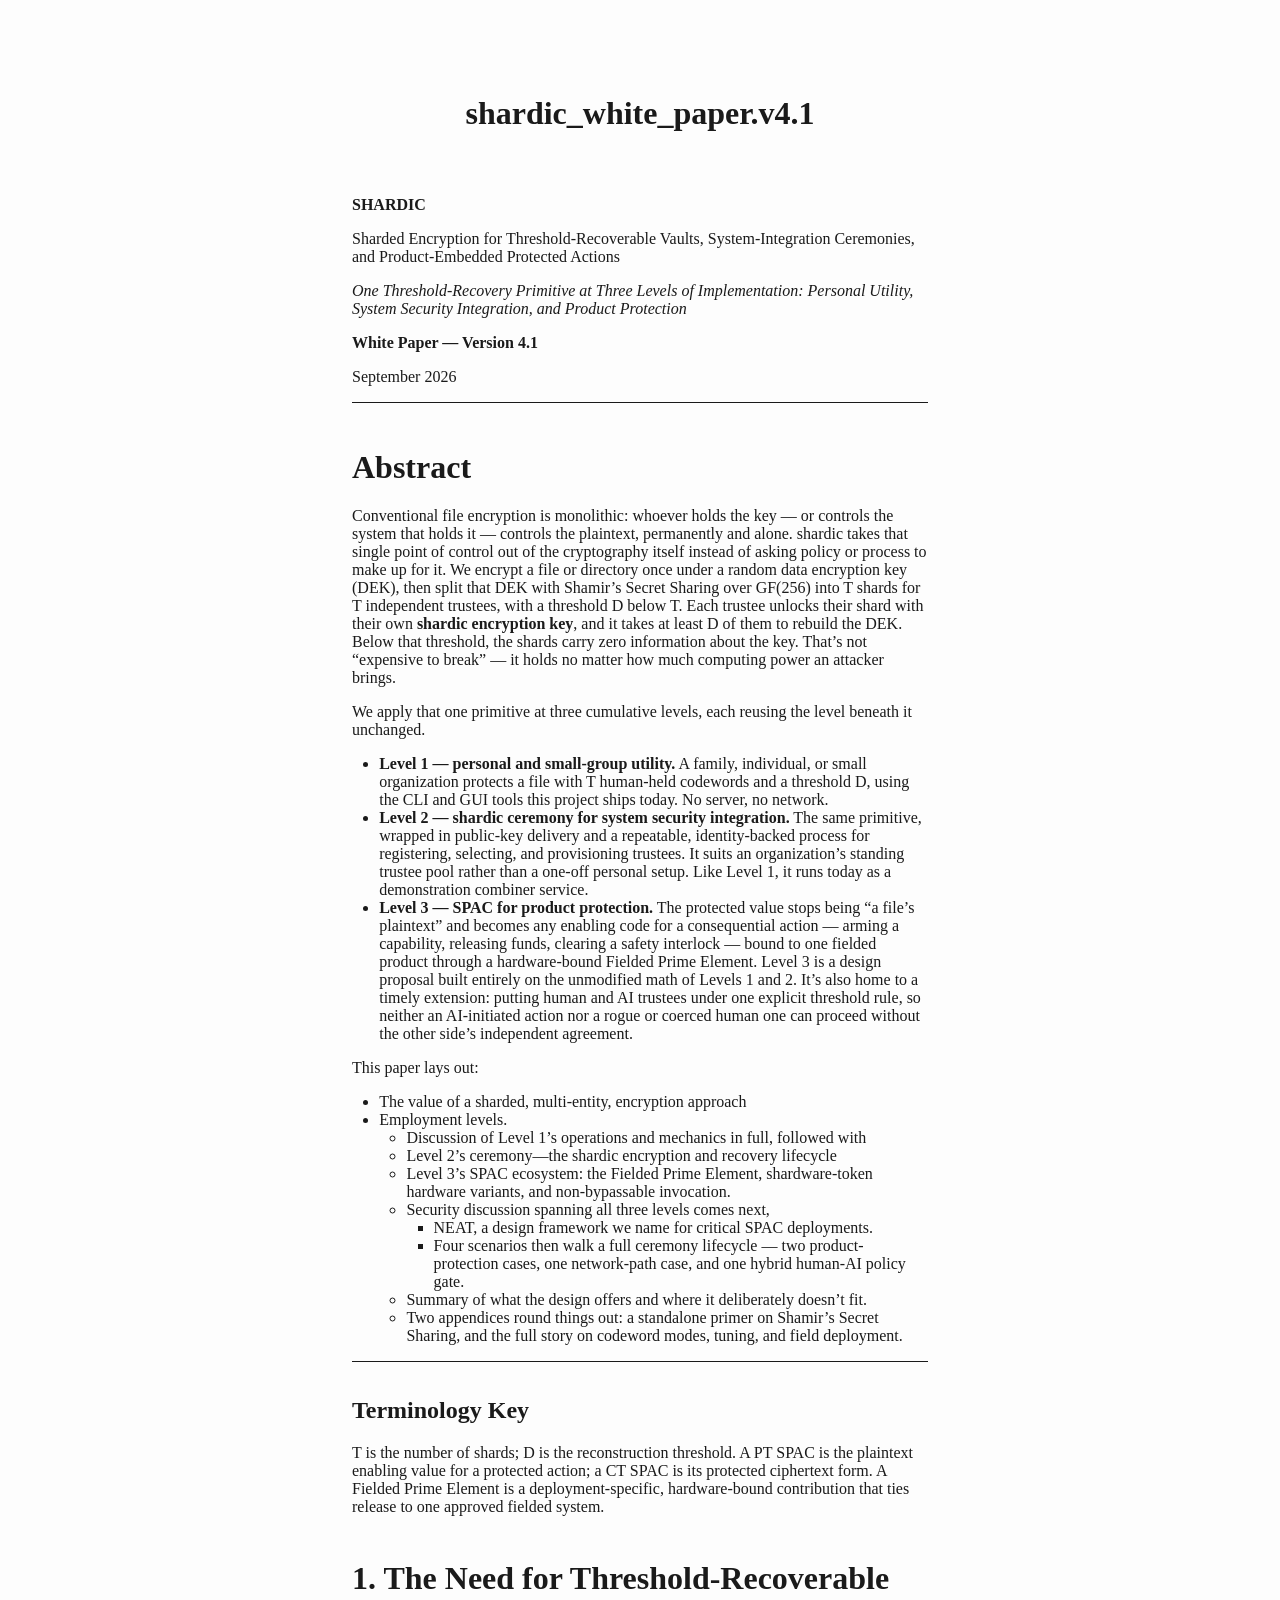
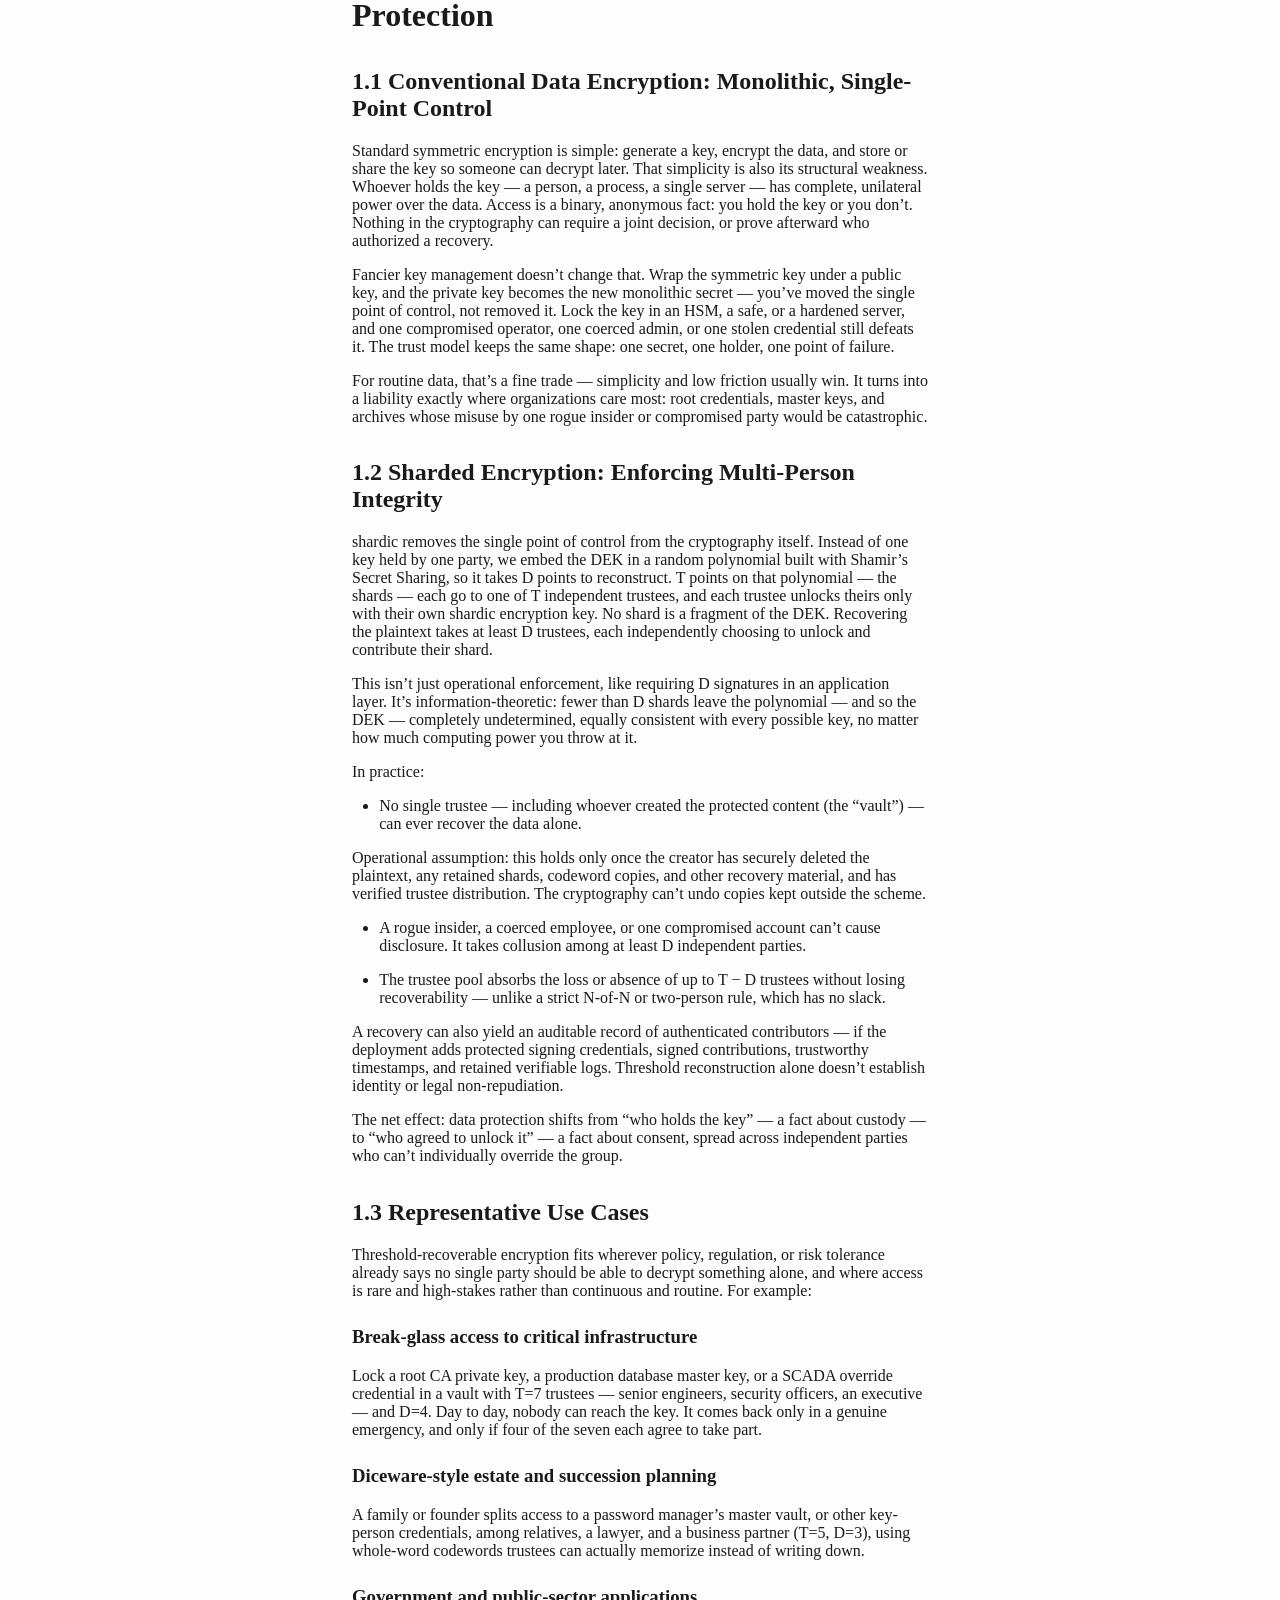
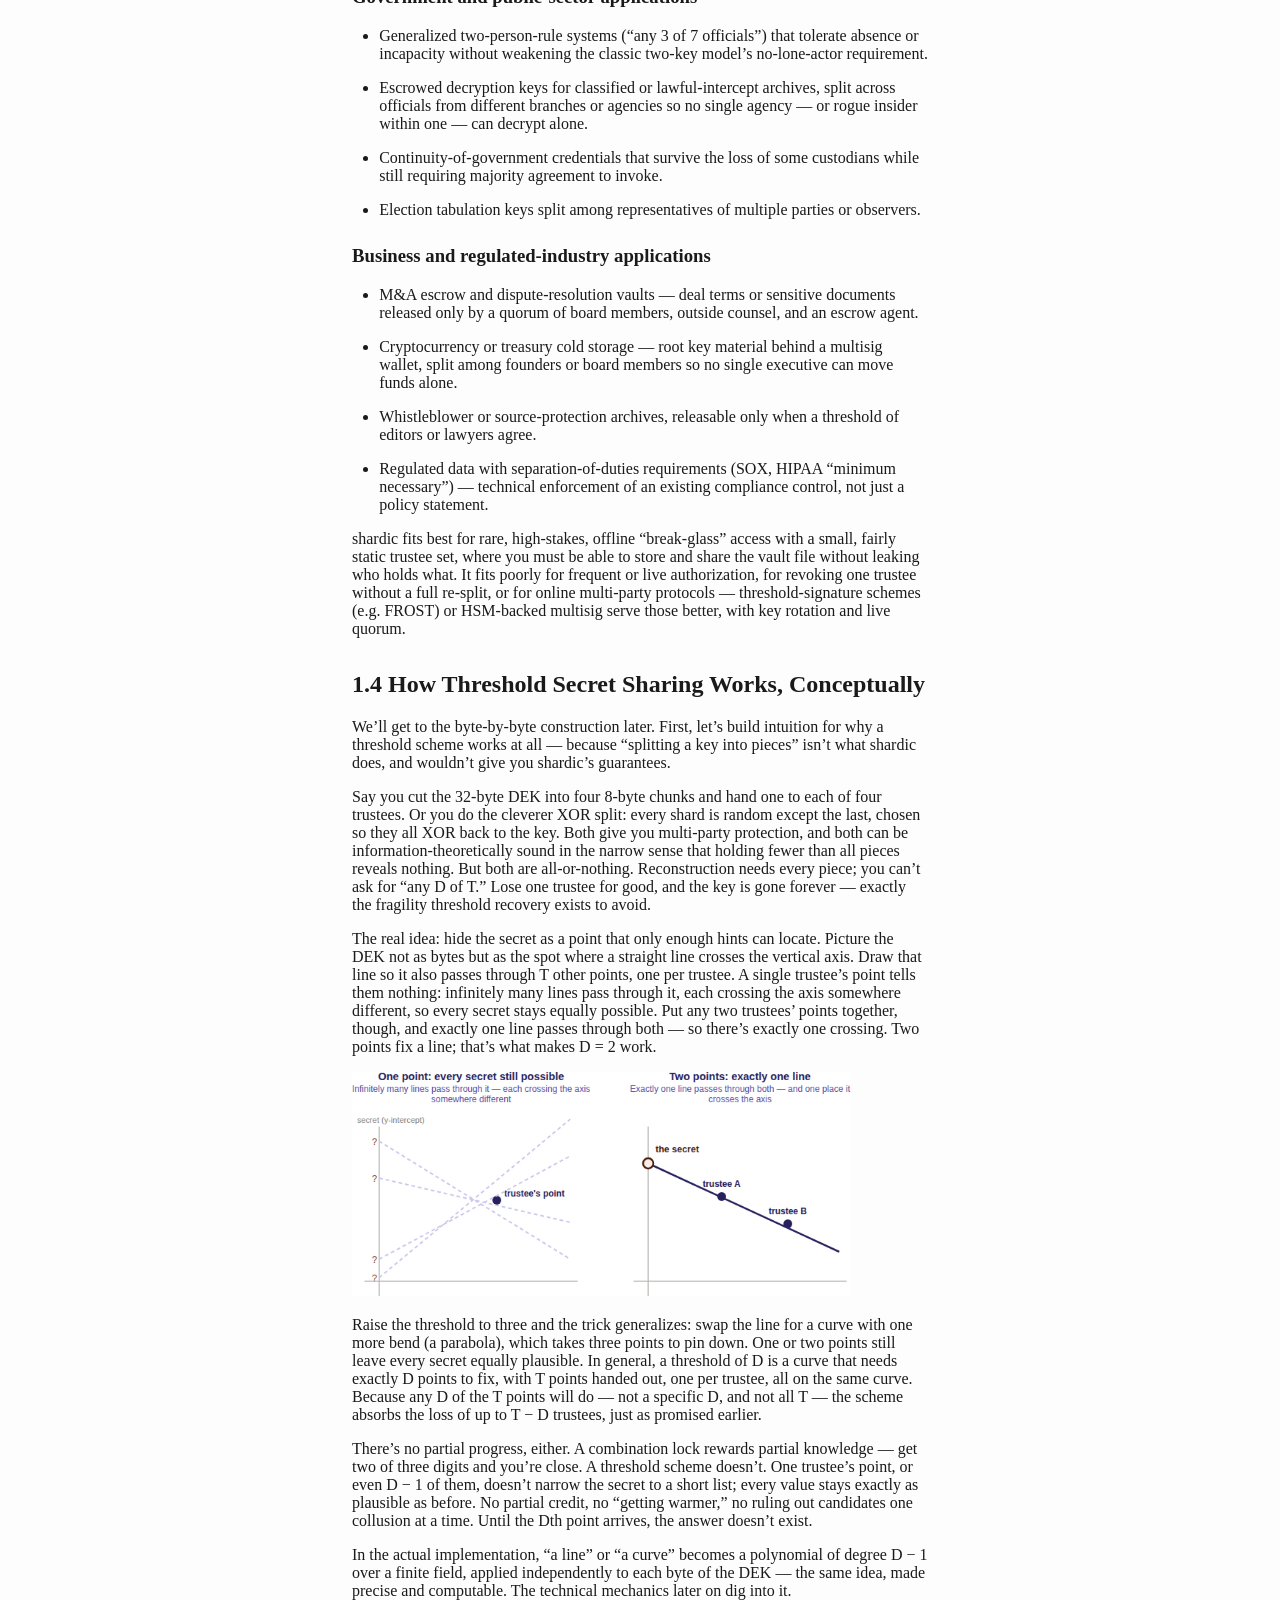
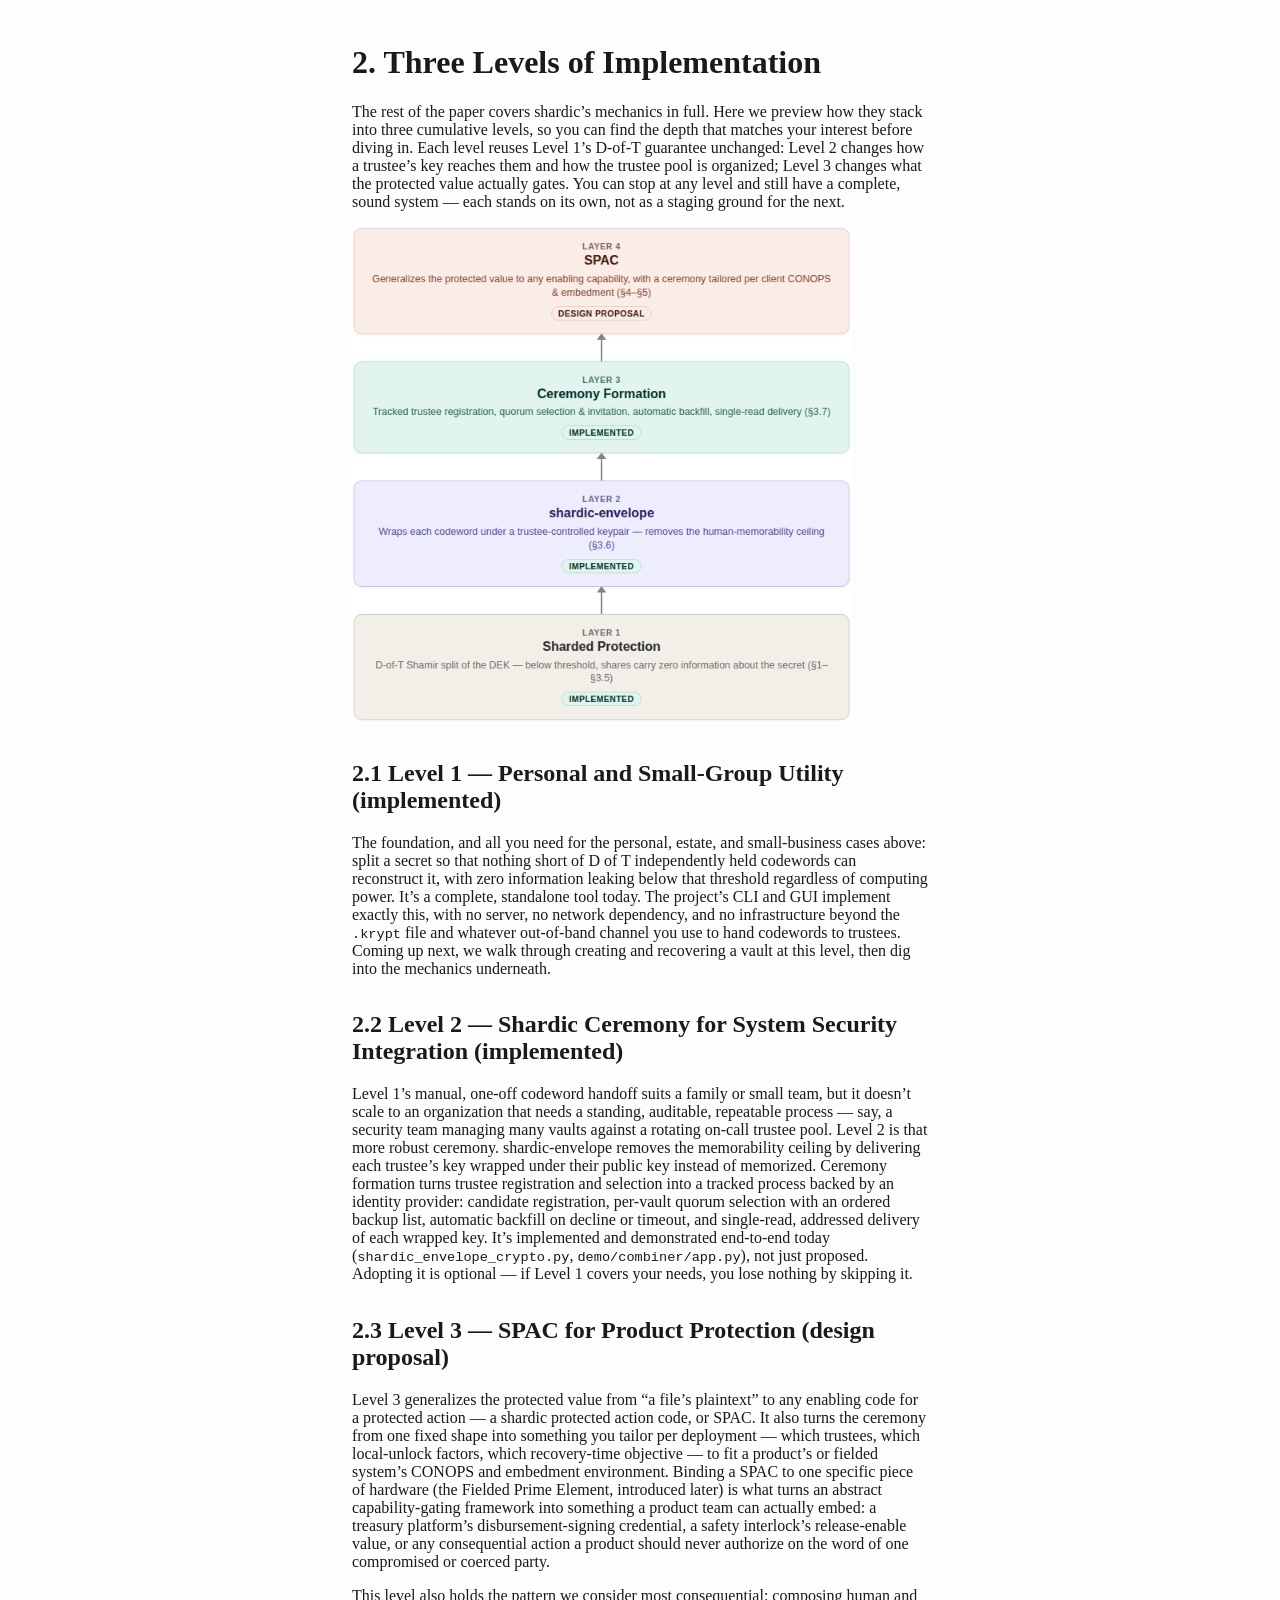
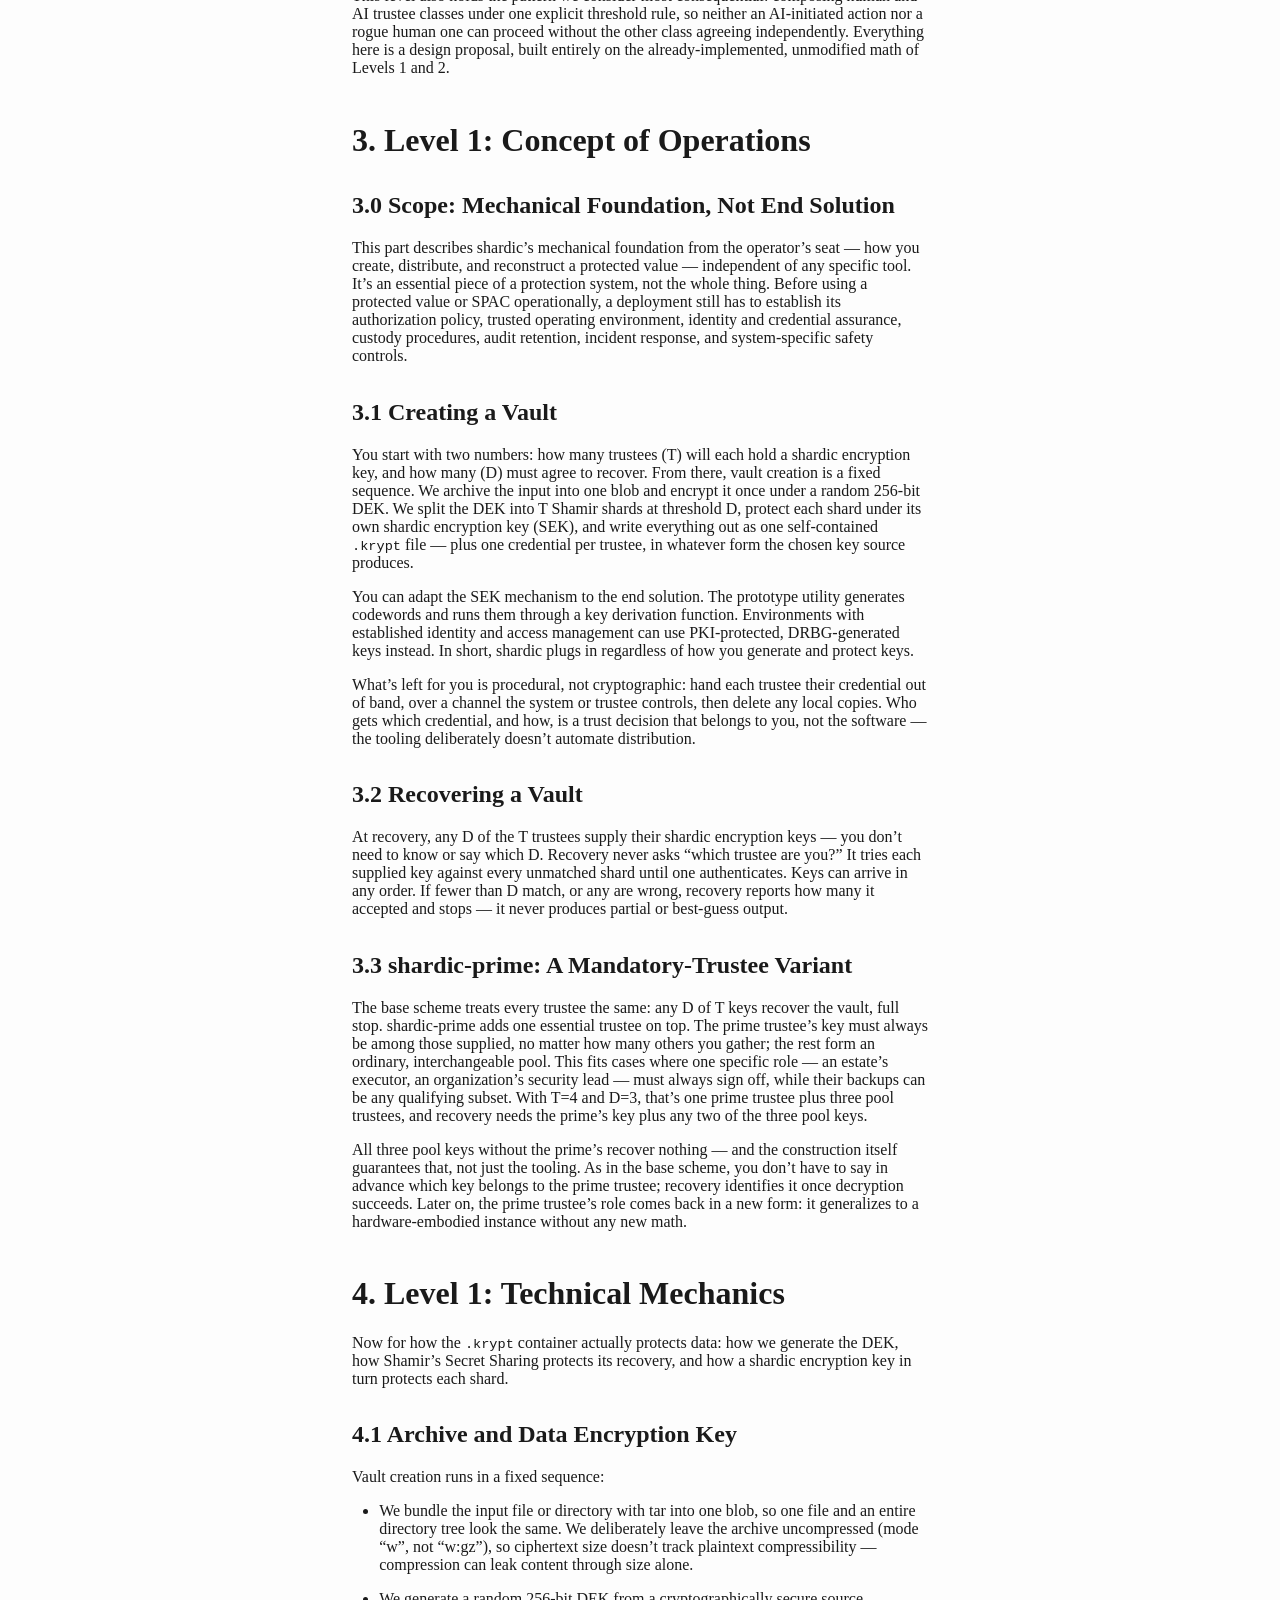
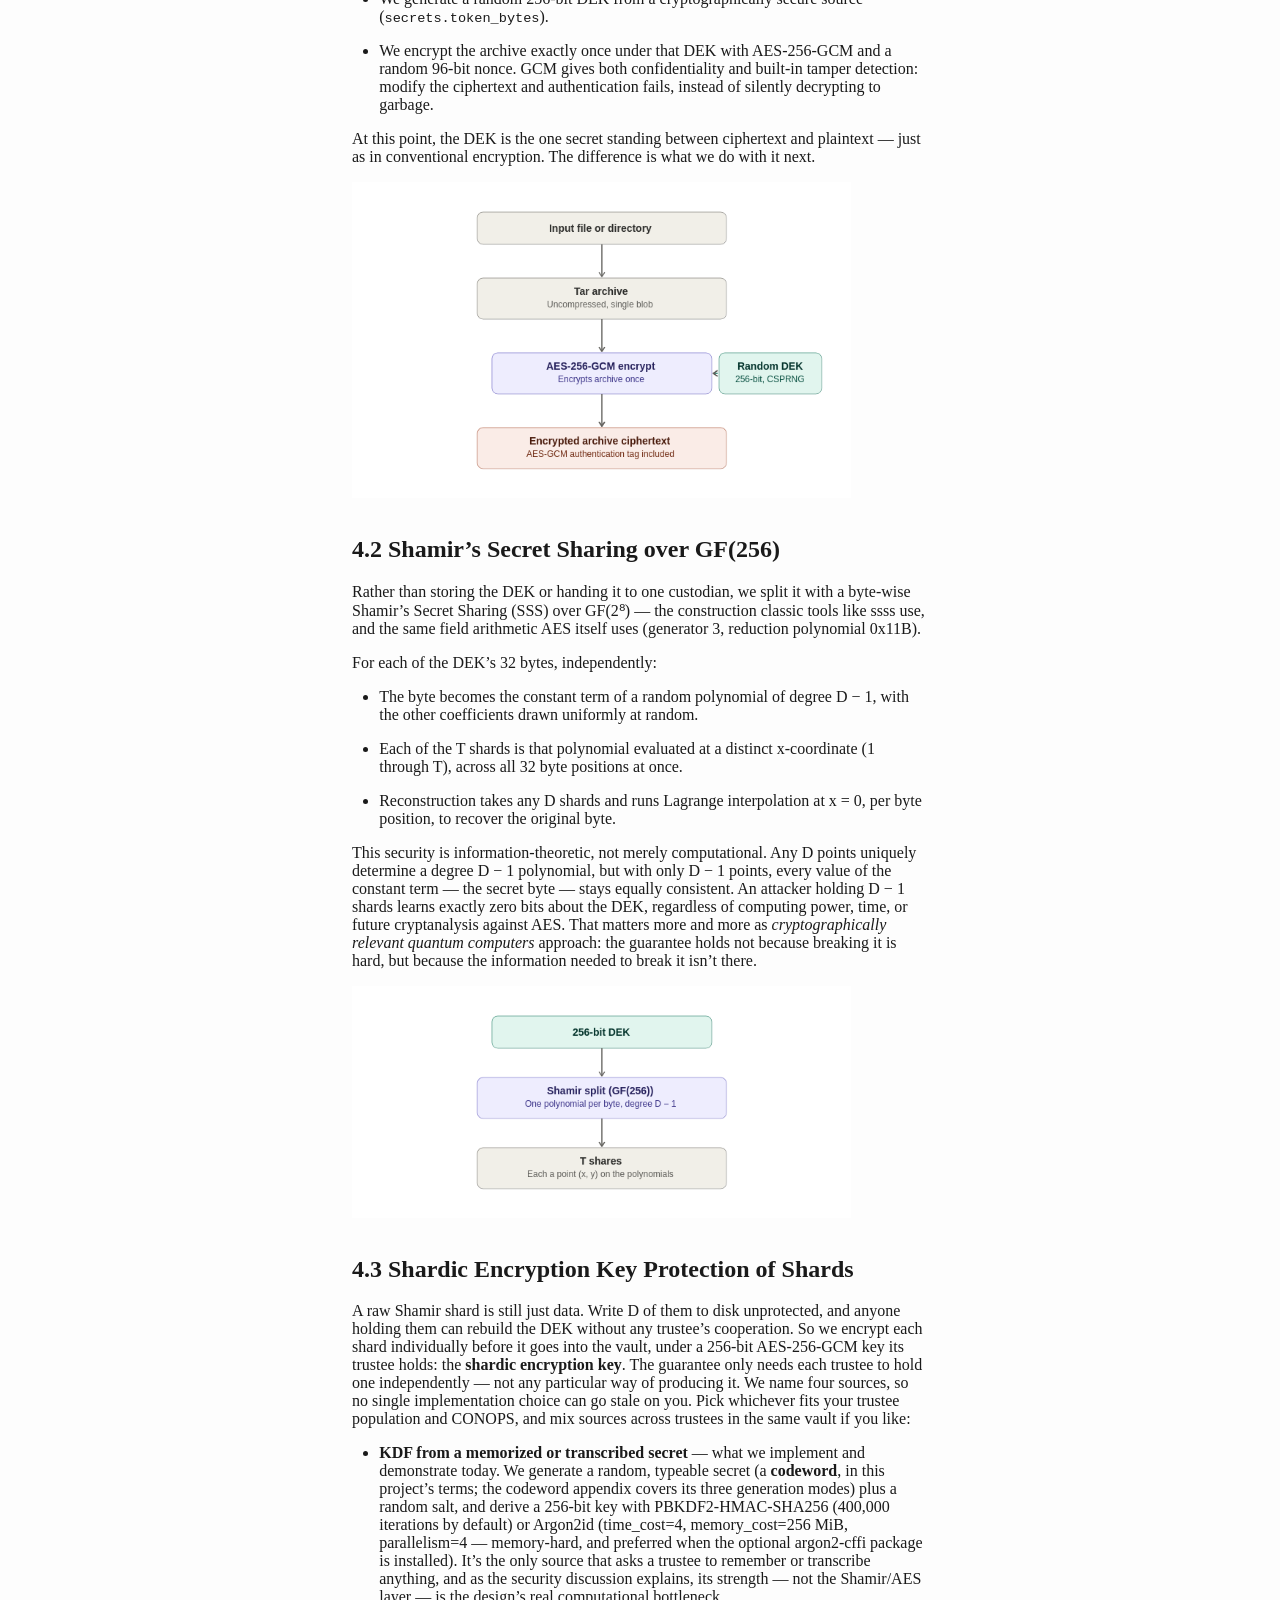
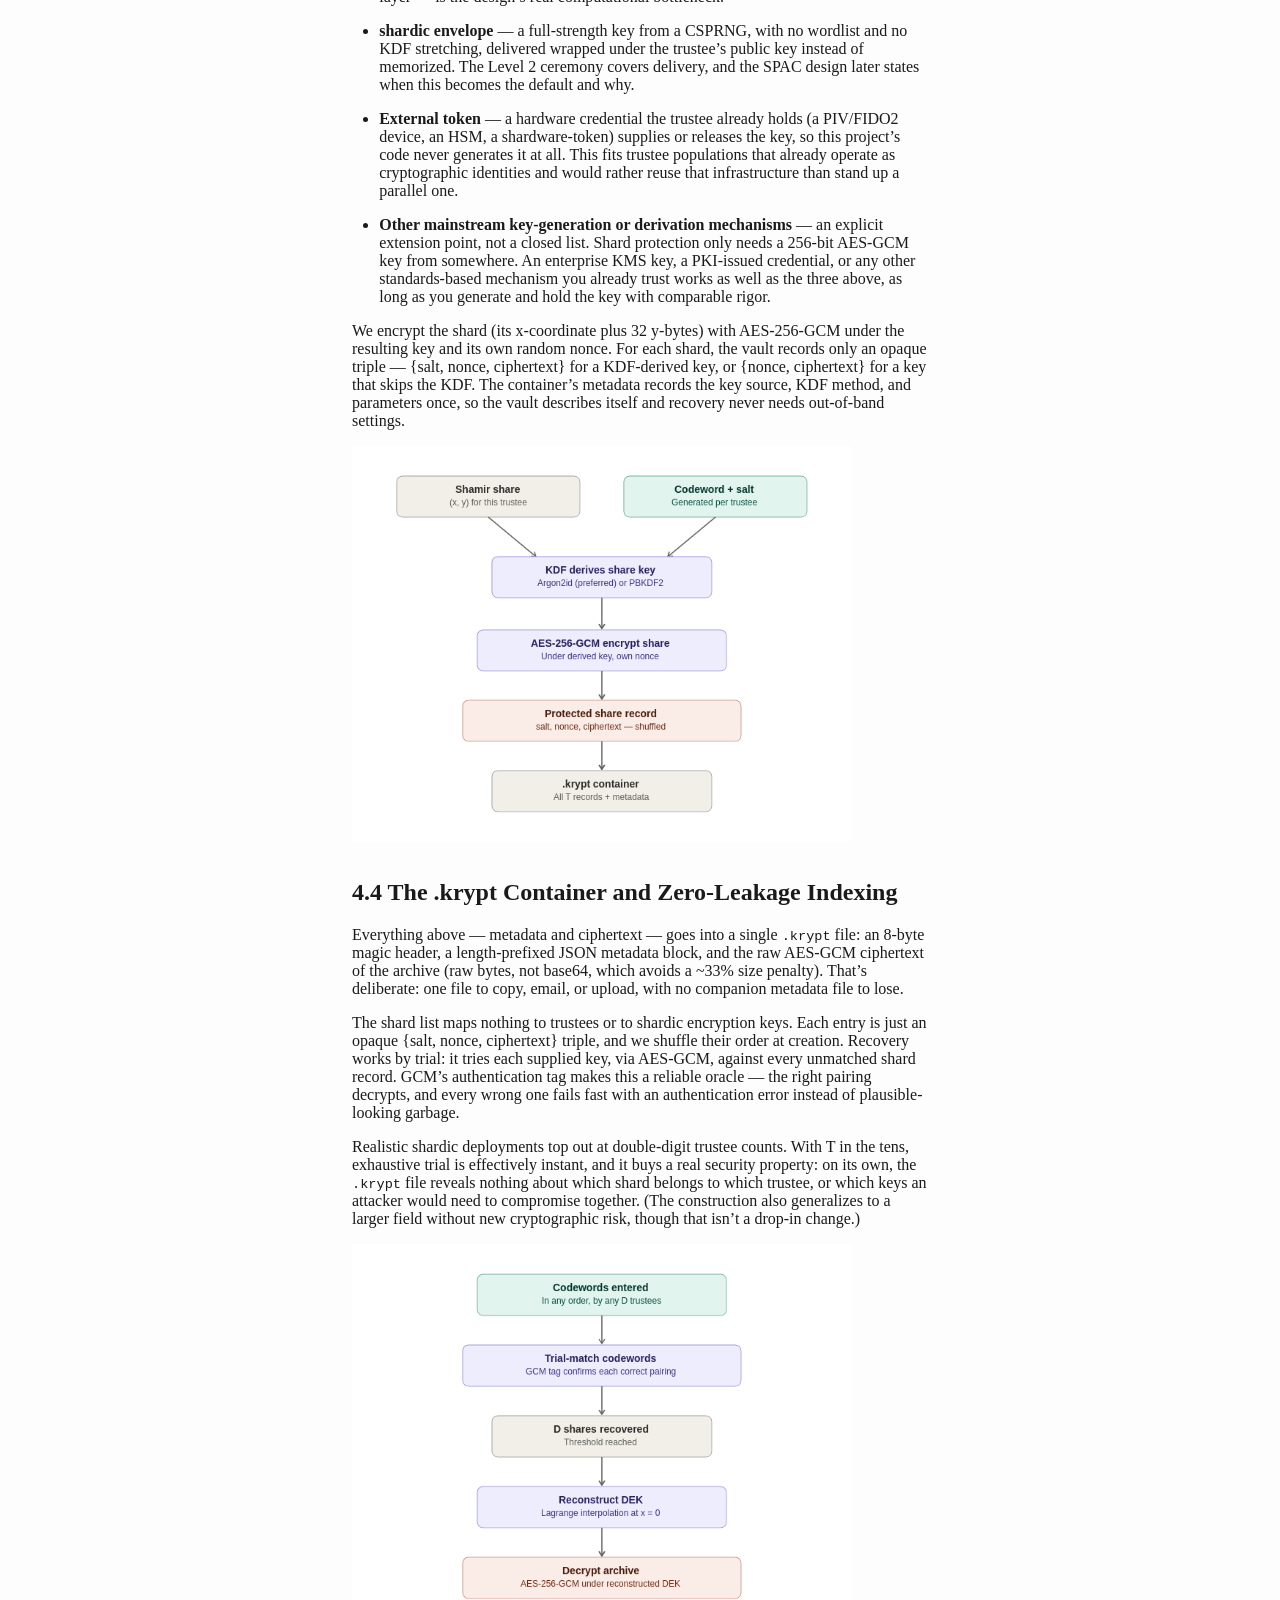
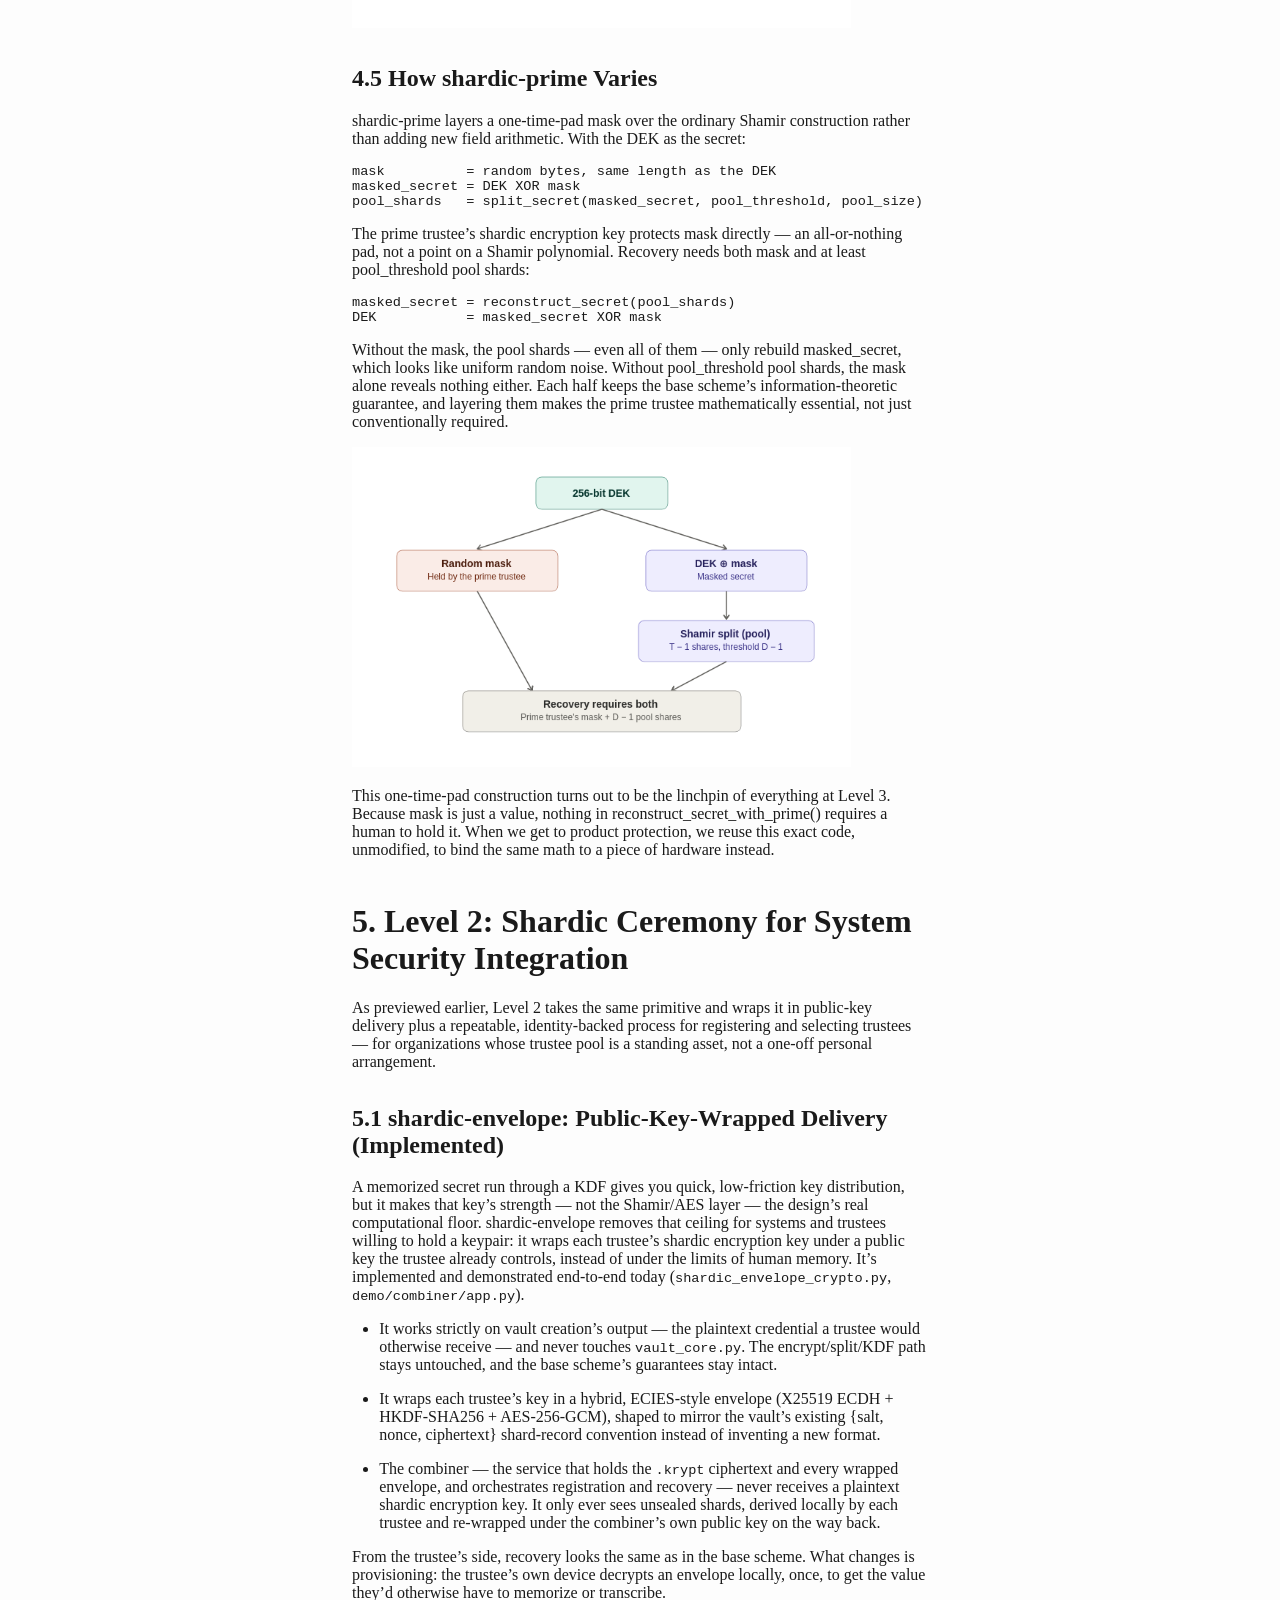
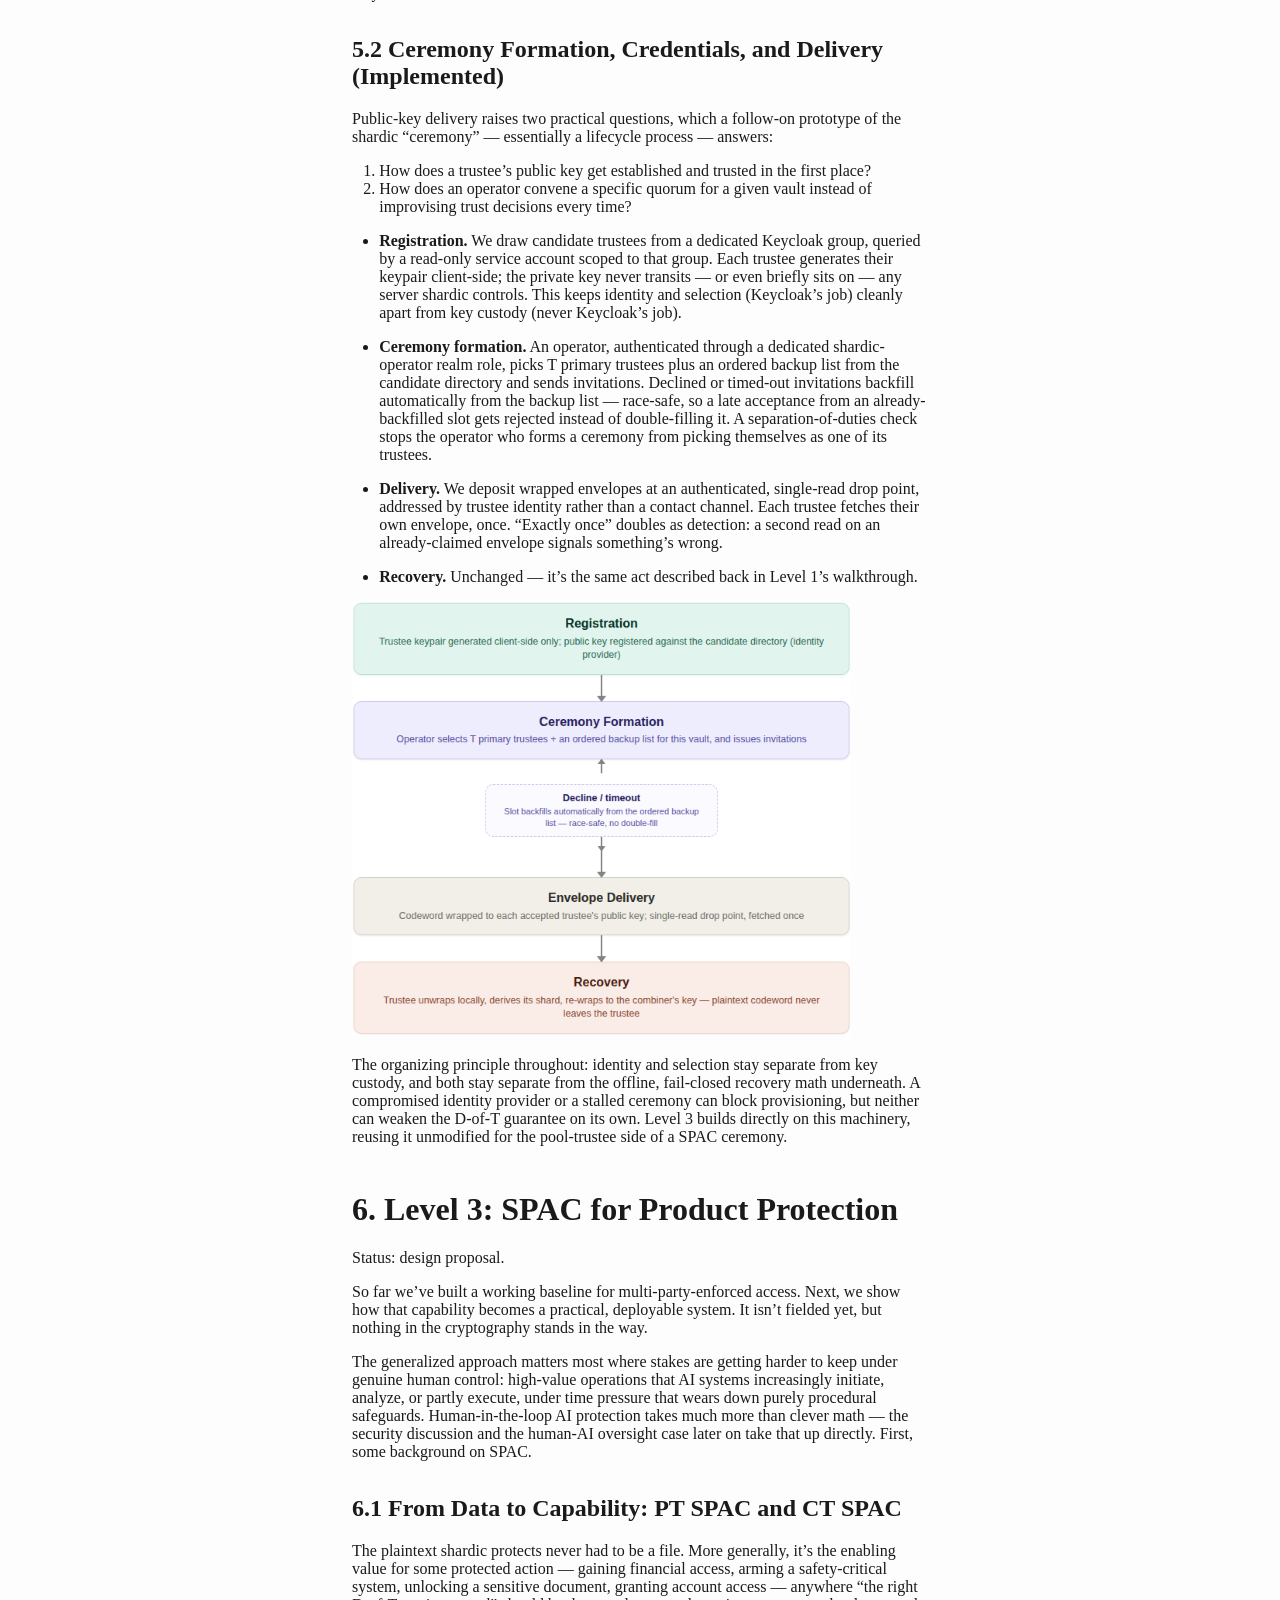
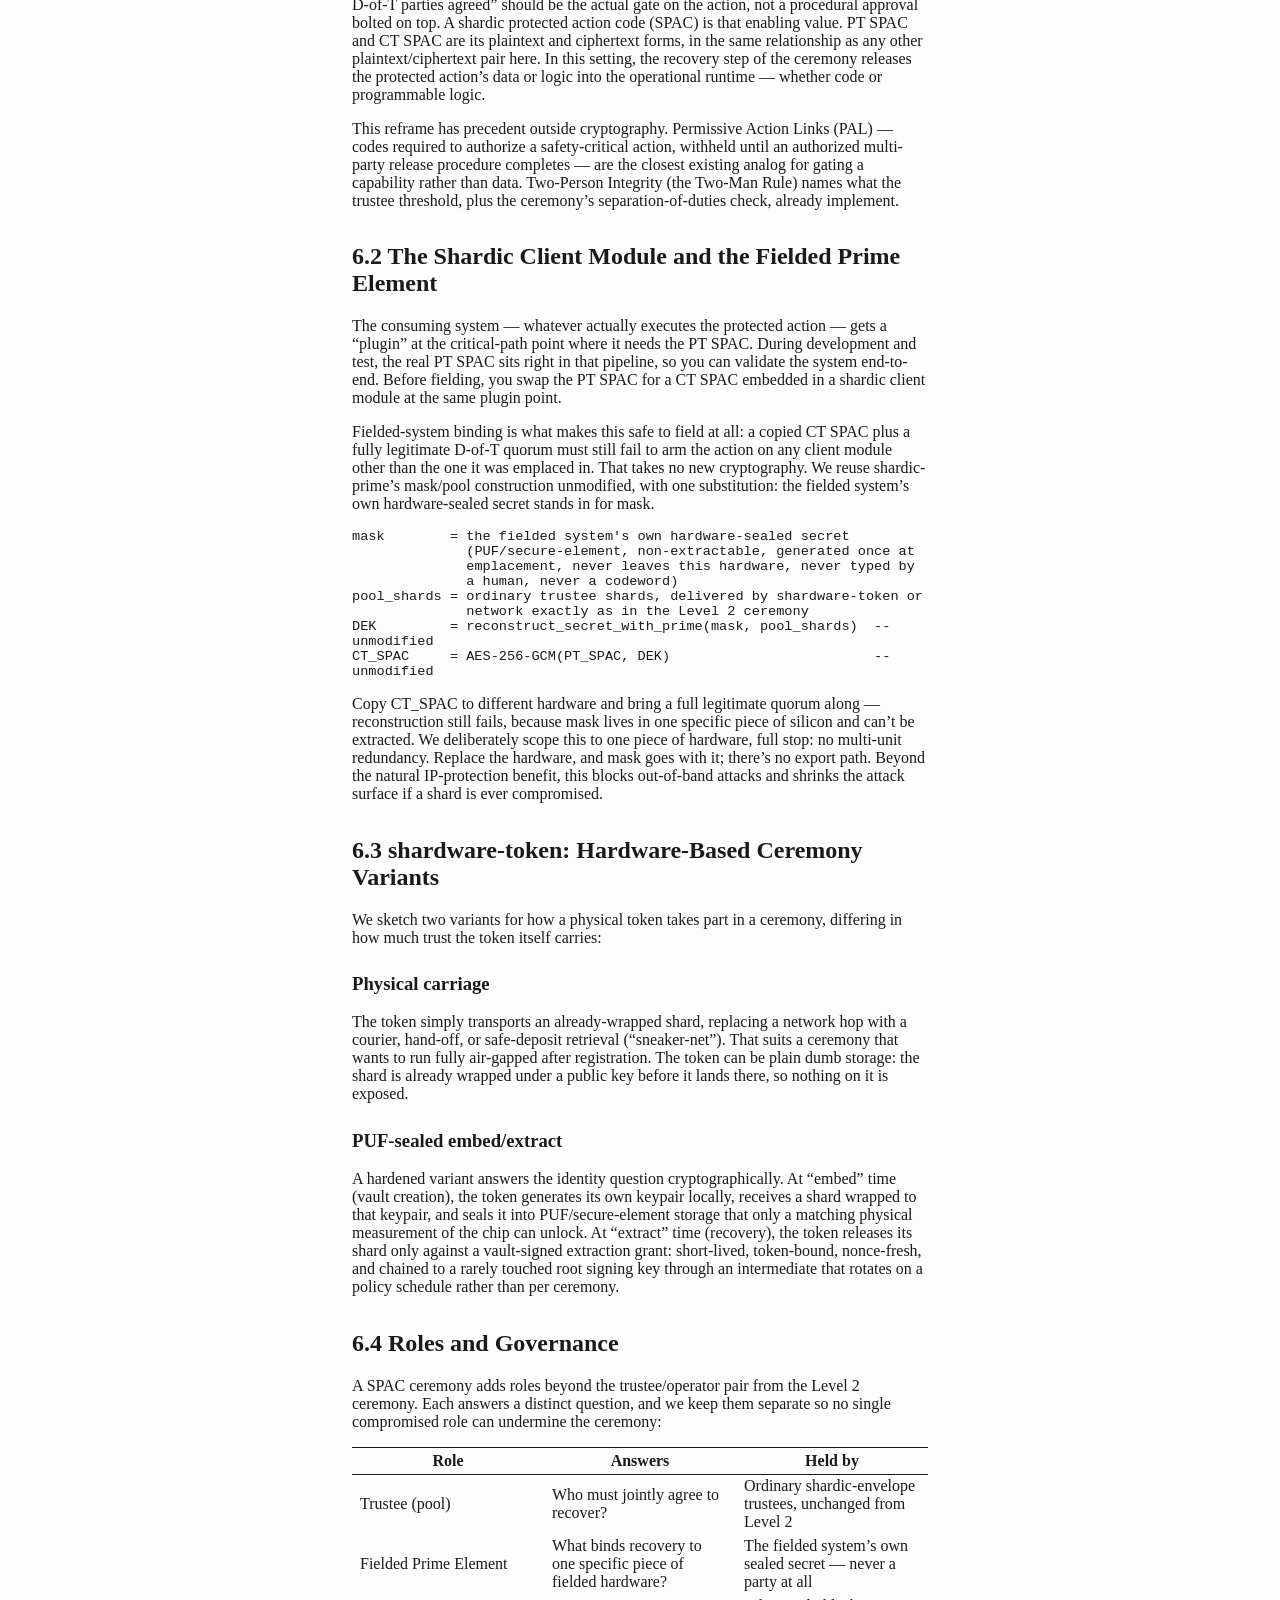
==== commit ec7cc223: "White paper v4.1: roadmap paragraph becomes outline list (docx edit synced to md/html) Fine-tuned, v" ====
--- a/docs/shardic_white_paper41.html
+++ b/docs/shardic_white_paper41.html
@@ -219,19 +219,31 @@
 a rogue or coerced human one can proceed without the other side’s
 independent agreement.</li>
 </ul>
-<p>Here’s the road ahead. We start by laying the three levels side by
-side so you can pick the depth that fits your interest. Then we walk
-Level 1’s operations and mechanics in full, follow with Level 2’s
-ceremony, and finish the build-up with Level 3’s SPAC ecosystem: the
-Fielded Prime Element, shardware-token hardware variants, and
-non-bypassable invocation. A security discussion spanning all three
-levels comes next, closing with NEAT, a design framework we name for
-critical SPAC deployments. Four scenarios then walk a full ceremony
-lifecycle — two product-protection cases, one network-path case, and one
-hybrid human-AI policy gate — before a closing summary of what the
-design offers and where it deliberately doesn’t fit. Two appendices
-round things out: a standalone primer on Shamir’s Secret Sharing, and
-the full story on codeword modes, tuning, and field deployment.</p>
+<p>This paper lays out:</p>
+<ul>
+<li>The value of a sharded, multi-entity, encryption approach</li>
+<li>Employment levels.
+<ul>
+<li>Discussion of Level 1’s operations and mechanics in full, followed
+with</li>
+<li>Level 2’s ceremony—the shardic encryption and recovery
+lifecycle</li>
+<li>Level 3’s SPAC ecosystem: the Fielded Prime Element, shardware-token
+hardware variants, and non-bypassable invocation.</li>
+<li>Security discussion spanning all three levels comes next,
+<ul>
+<li>NEAT, a design framework we name for critical SPAC deployments.</li>
+<li>Four scenarios then walk a full ceremony lifecycle — two
+product-protection cases, one network-path case, and one hybrid human-AI
+policy gate.</li>
+</ul></li>
+<li>Summary of what the design offers and where it deliberately doesn’t
+fit.</li>
+<li>Two appendices round things out: a standalone primer on Shamir’s
+Secret Sharing, and the full story on codeword modes, tuning, and field
+deployment.</li>
+</ul></li>
+</ul>
 <hr />
 <h2 id="terminology-key">Terminology Key</h2>
 <p>T is the number of shards; D is the reconstruction threshold. A PT
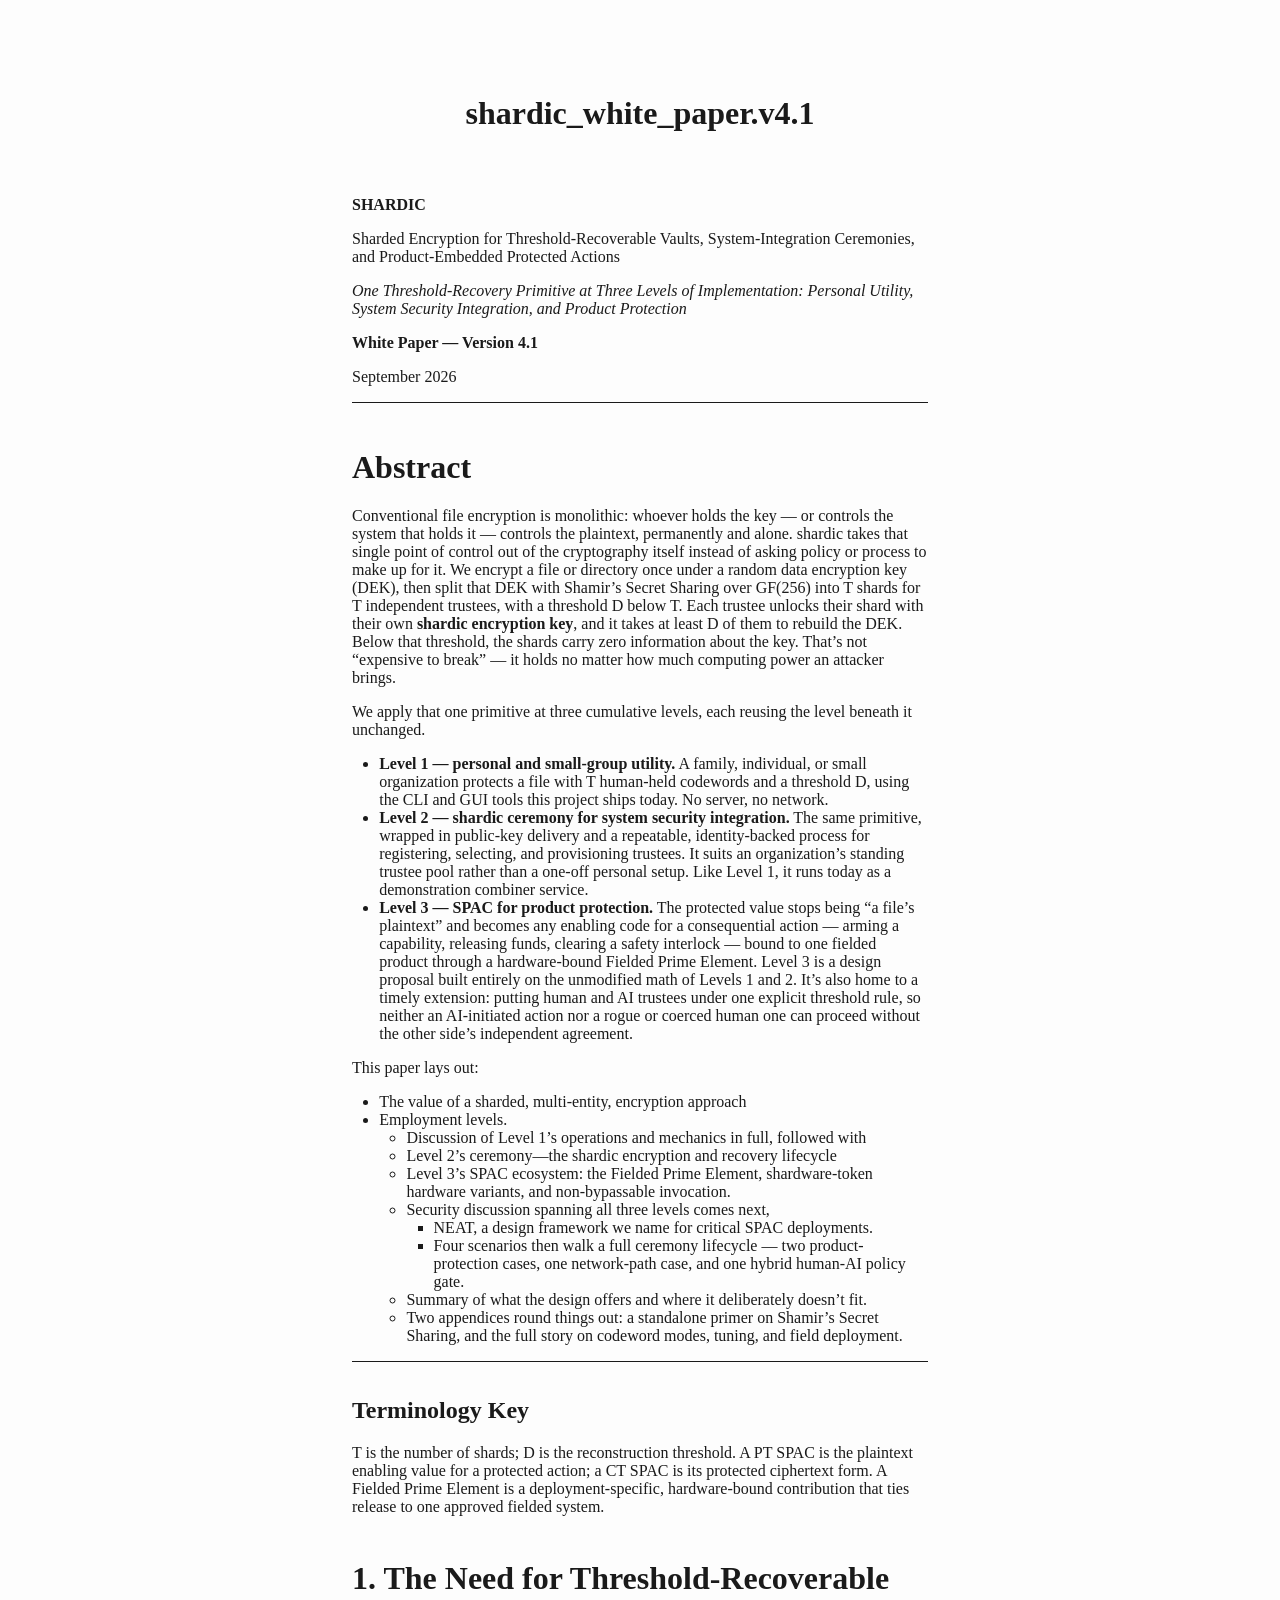
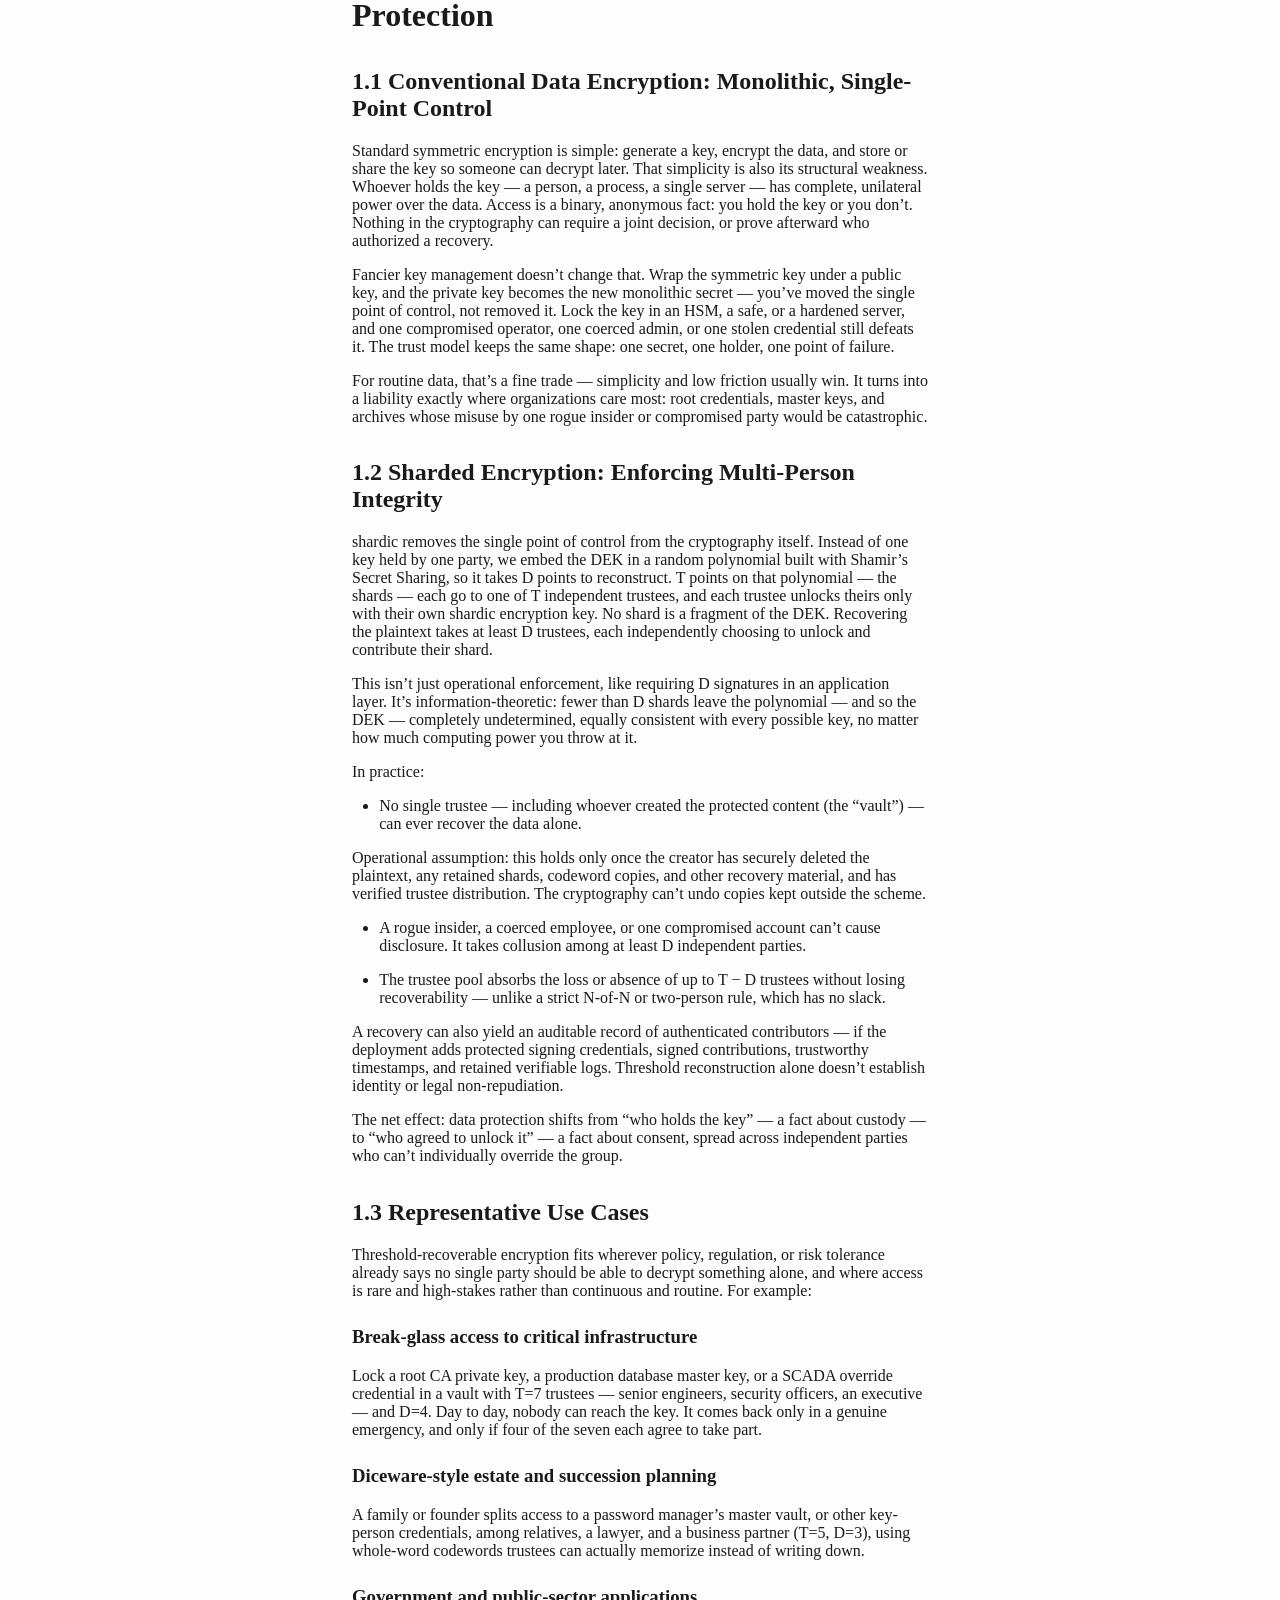
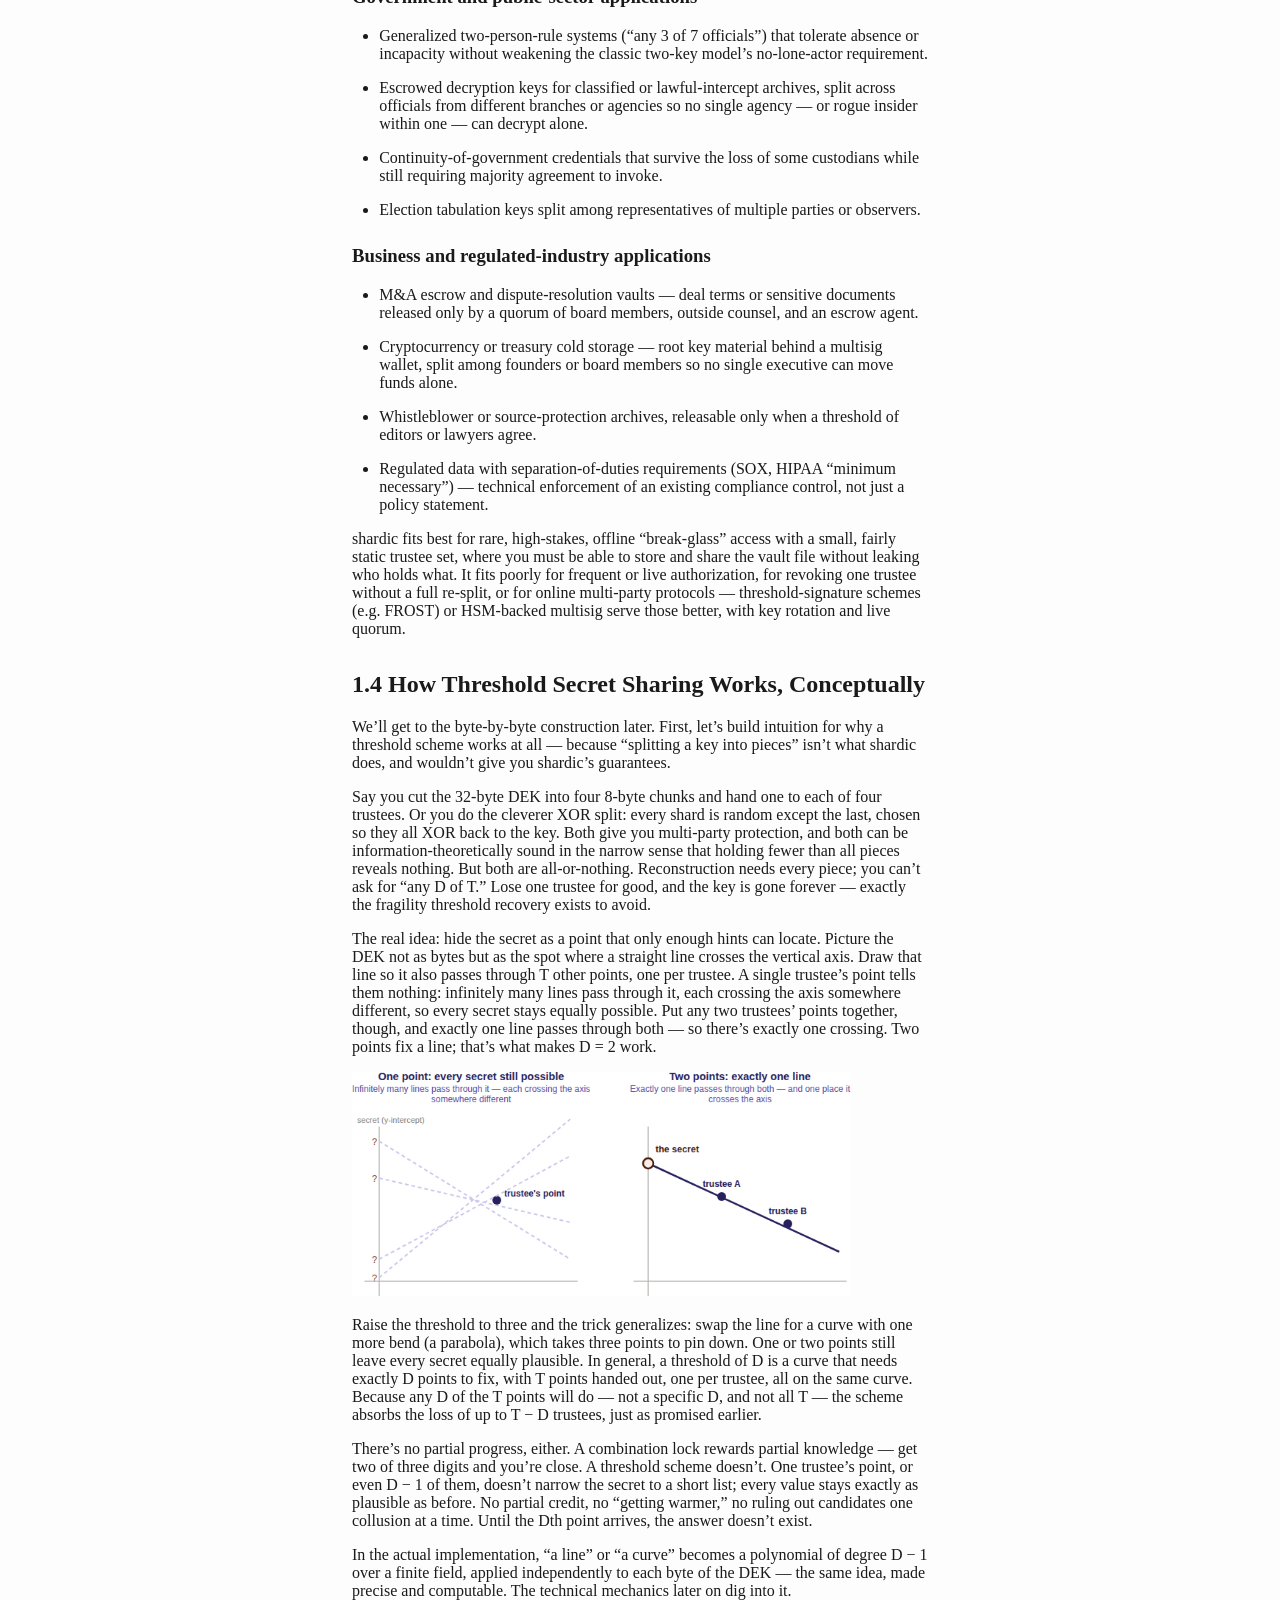
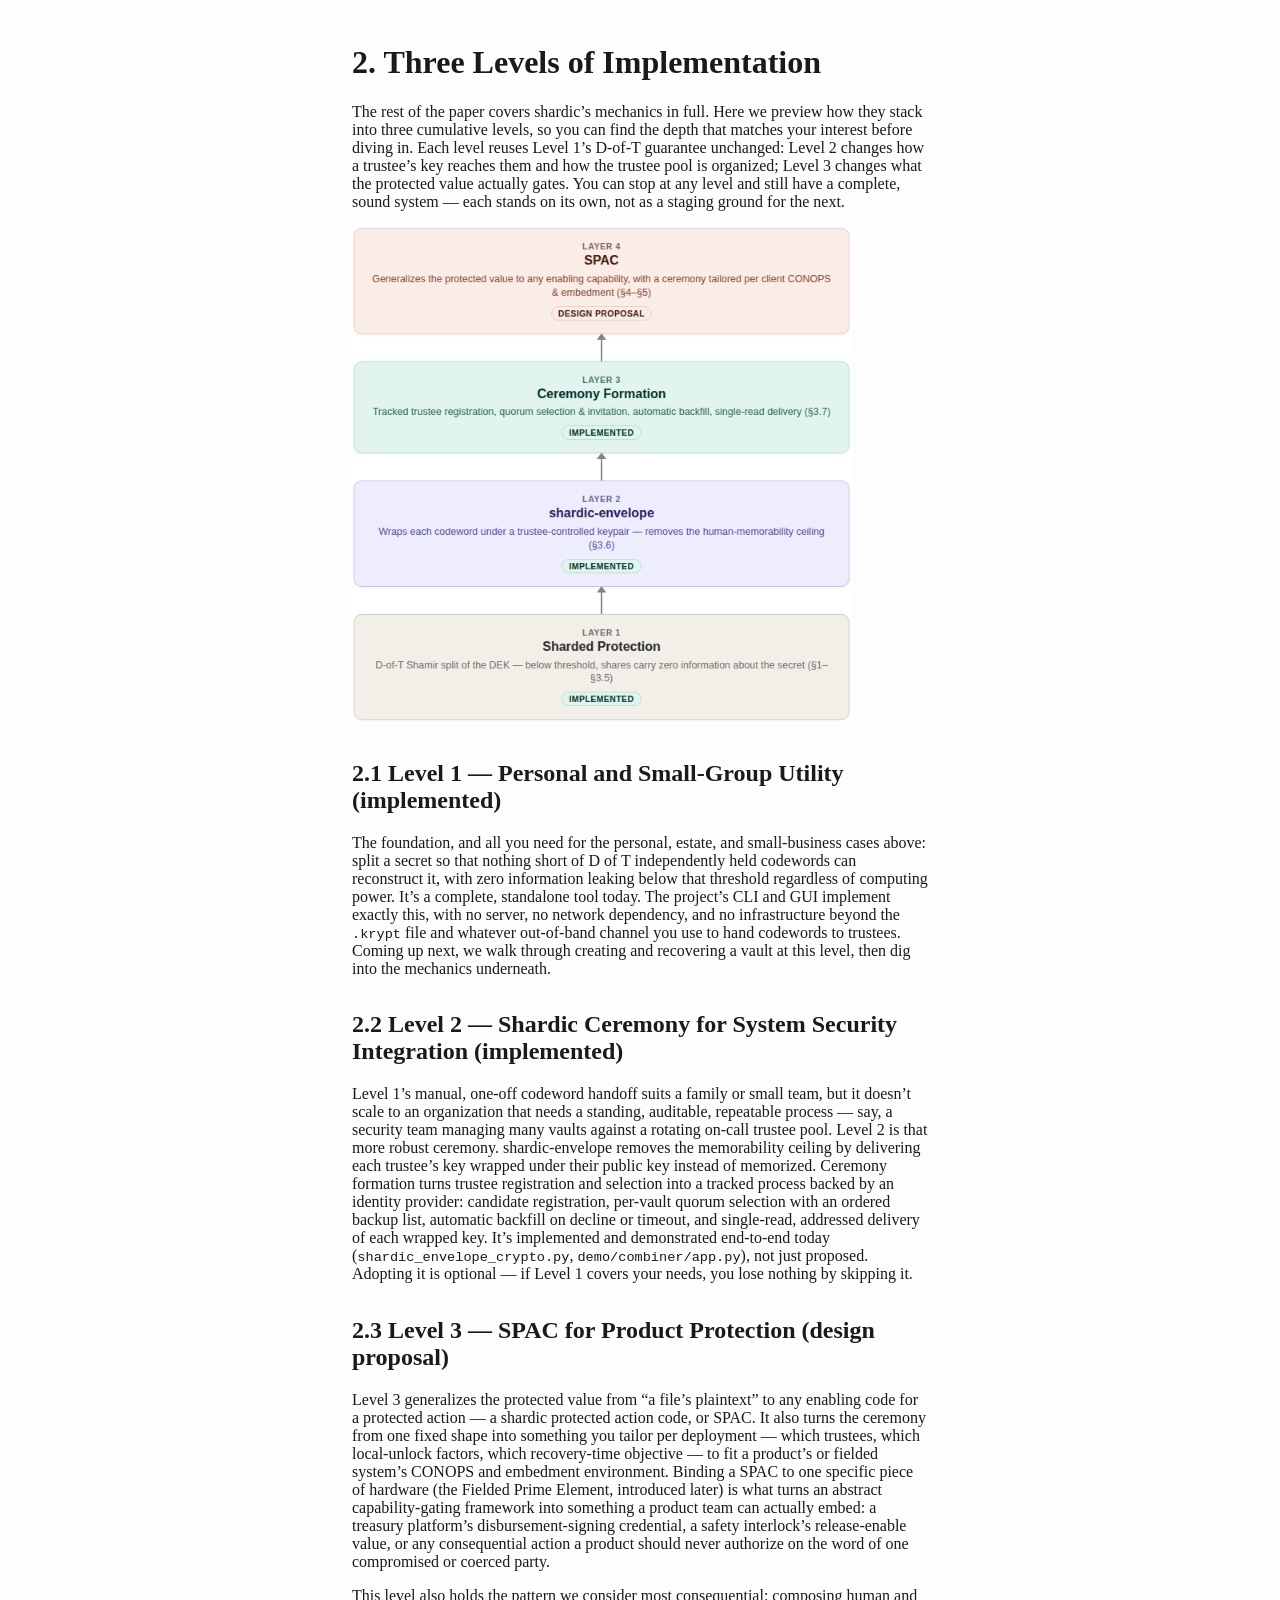
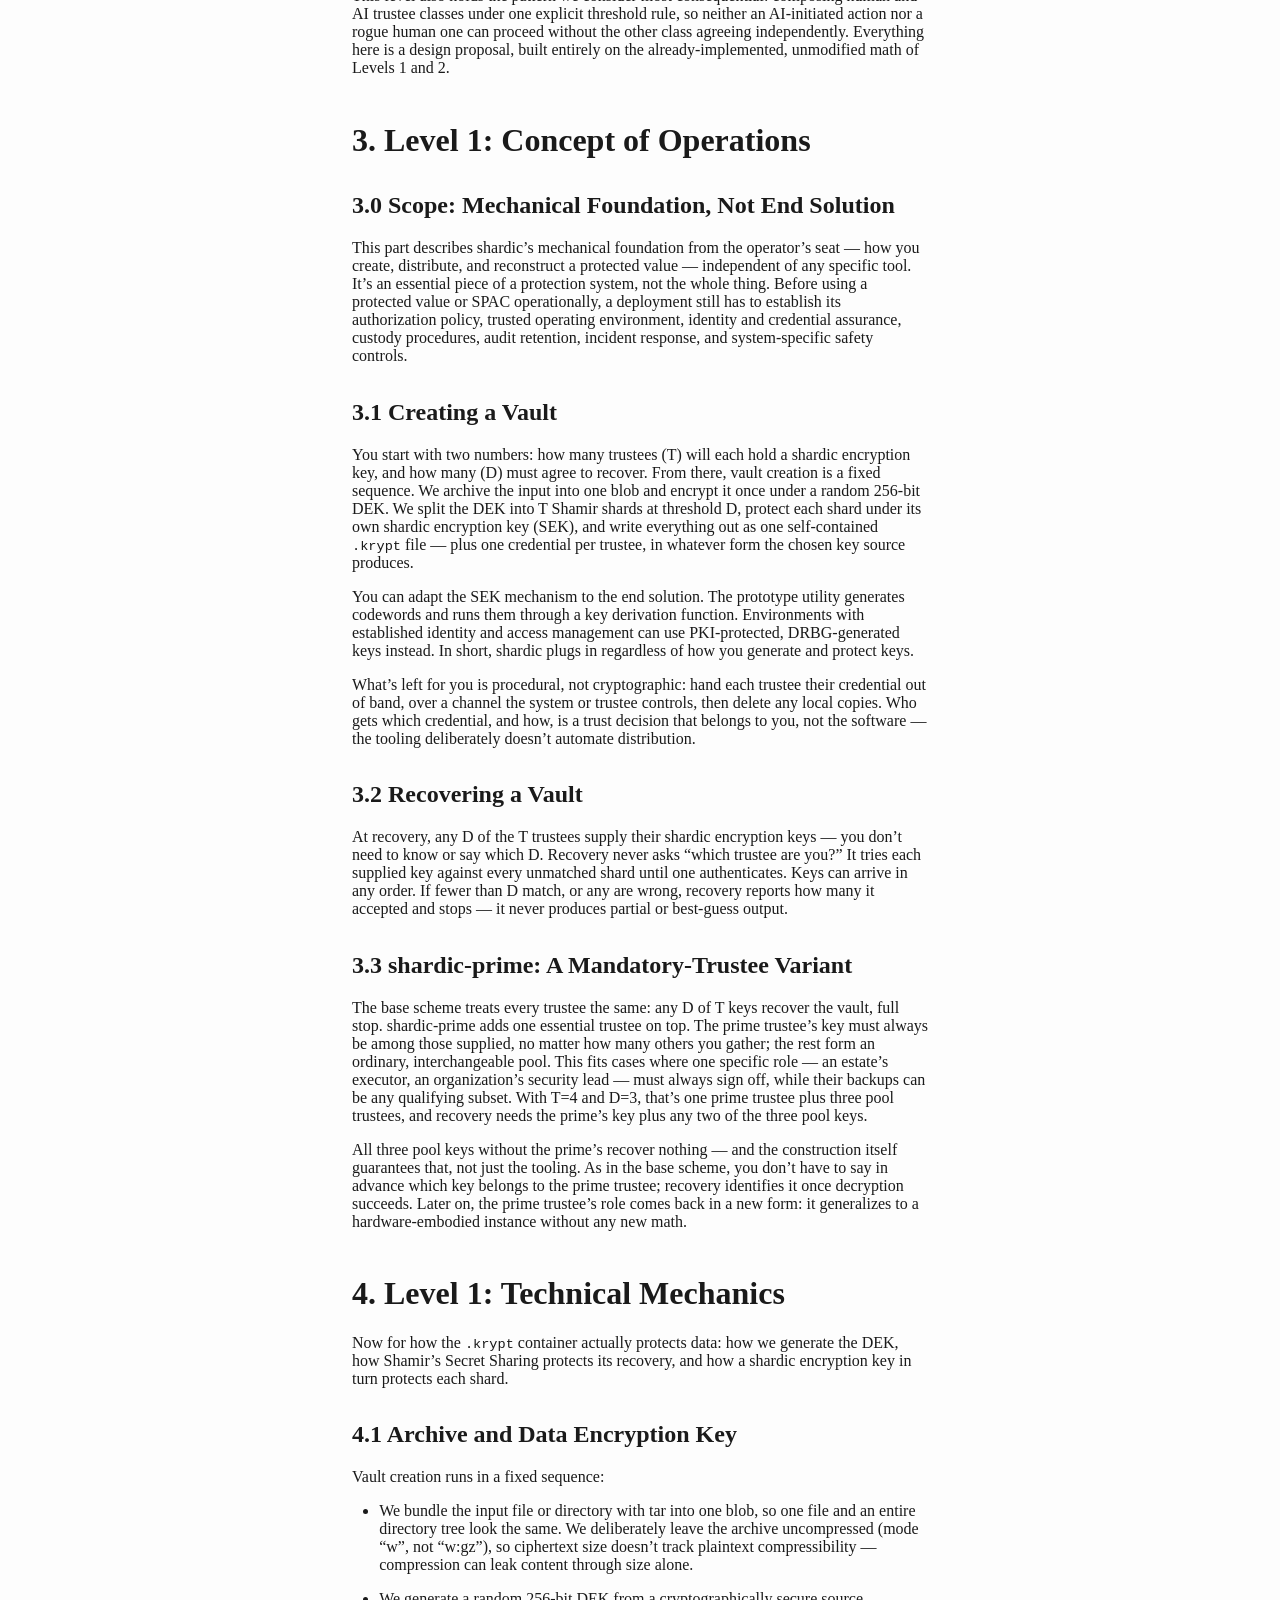
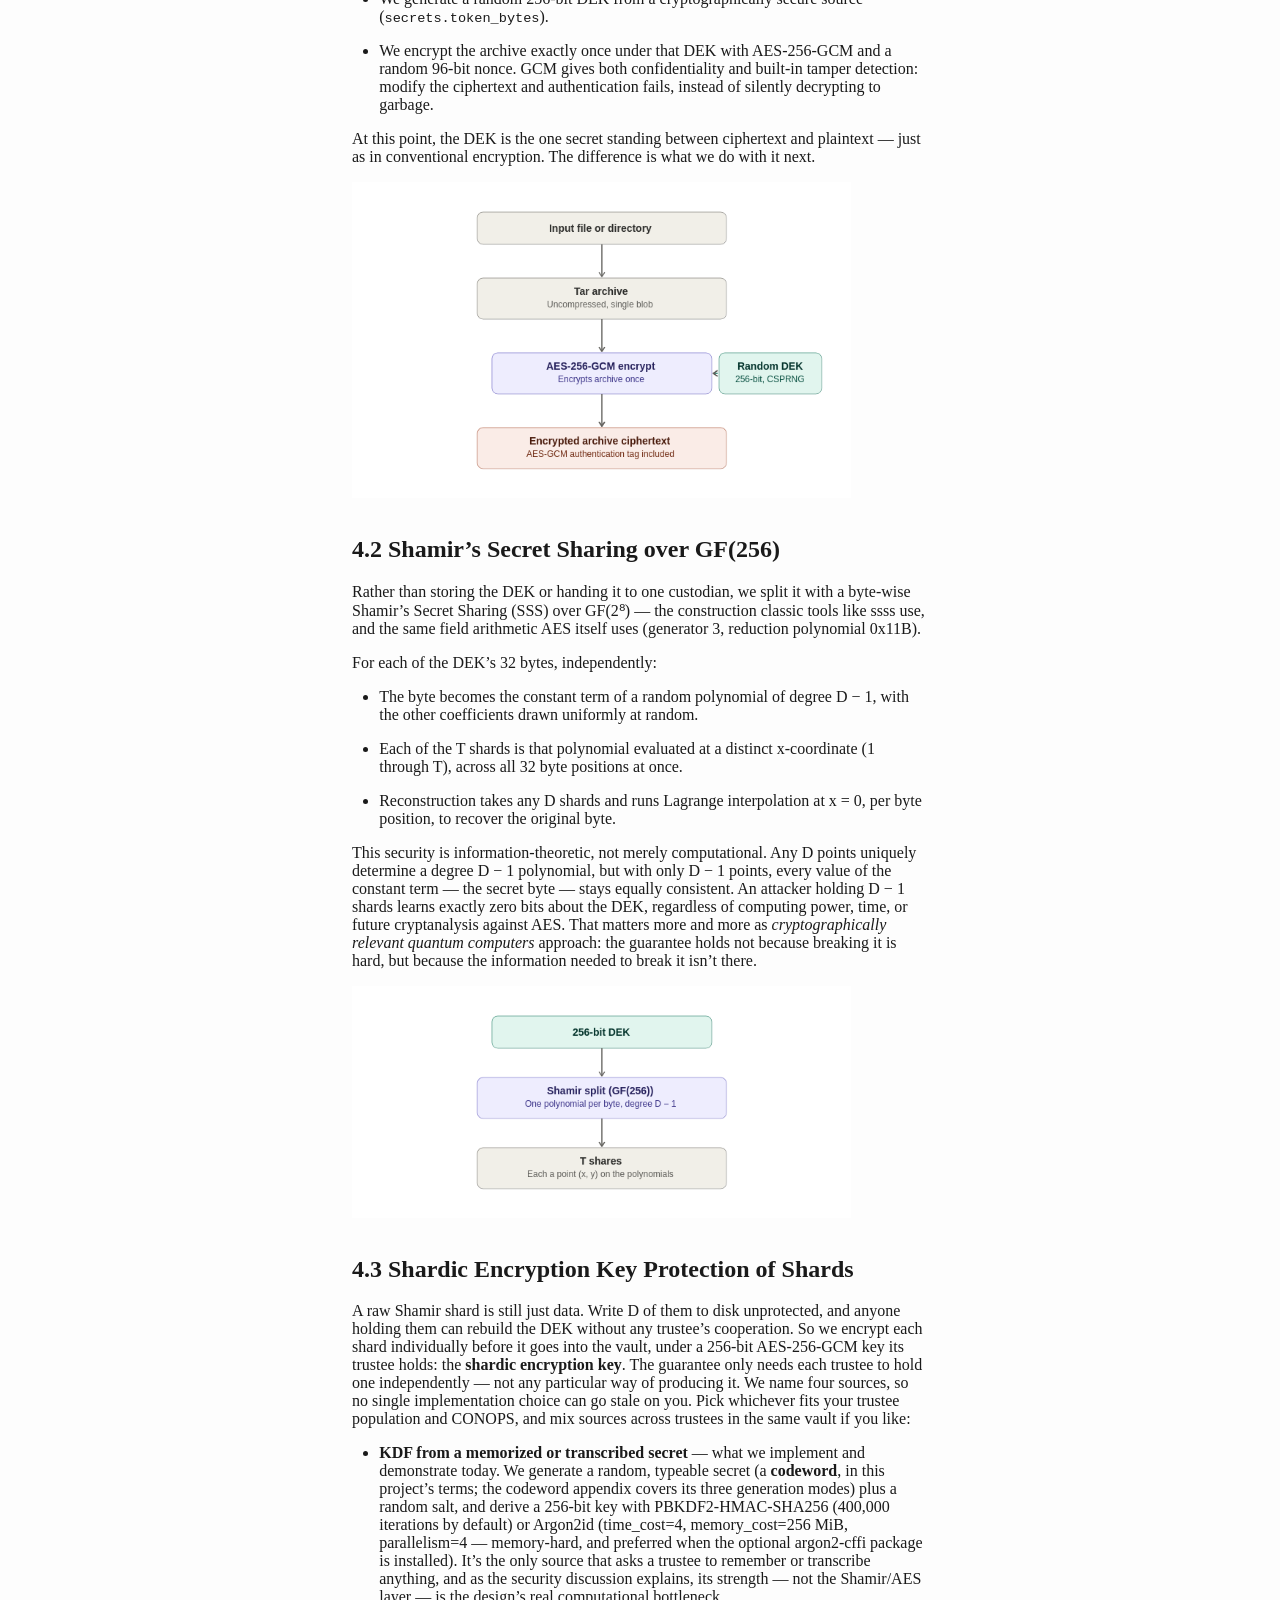
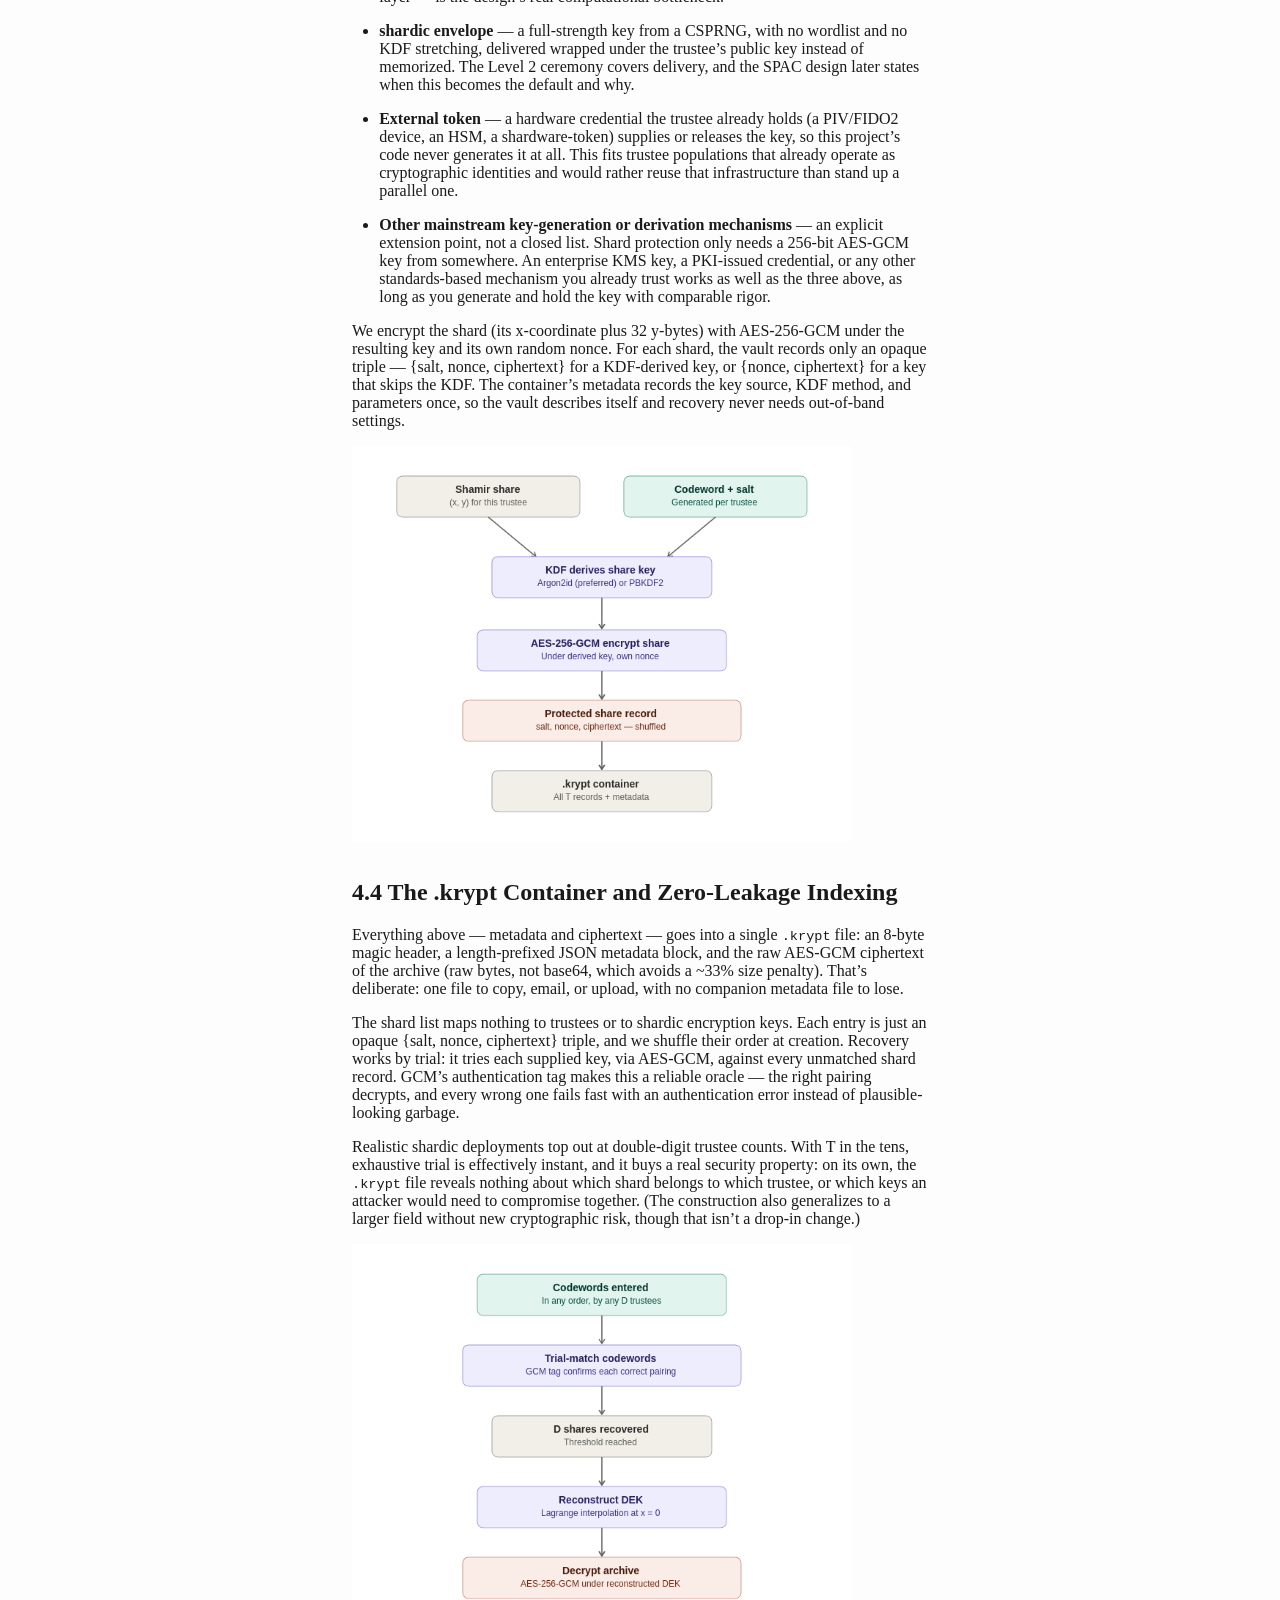
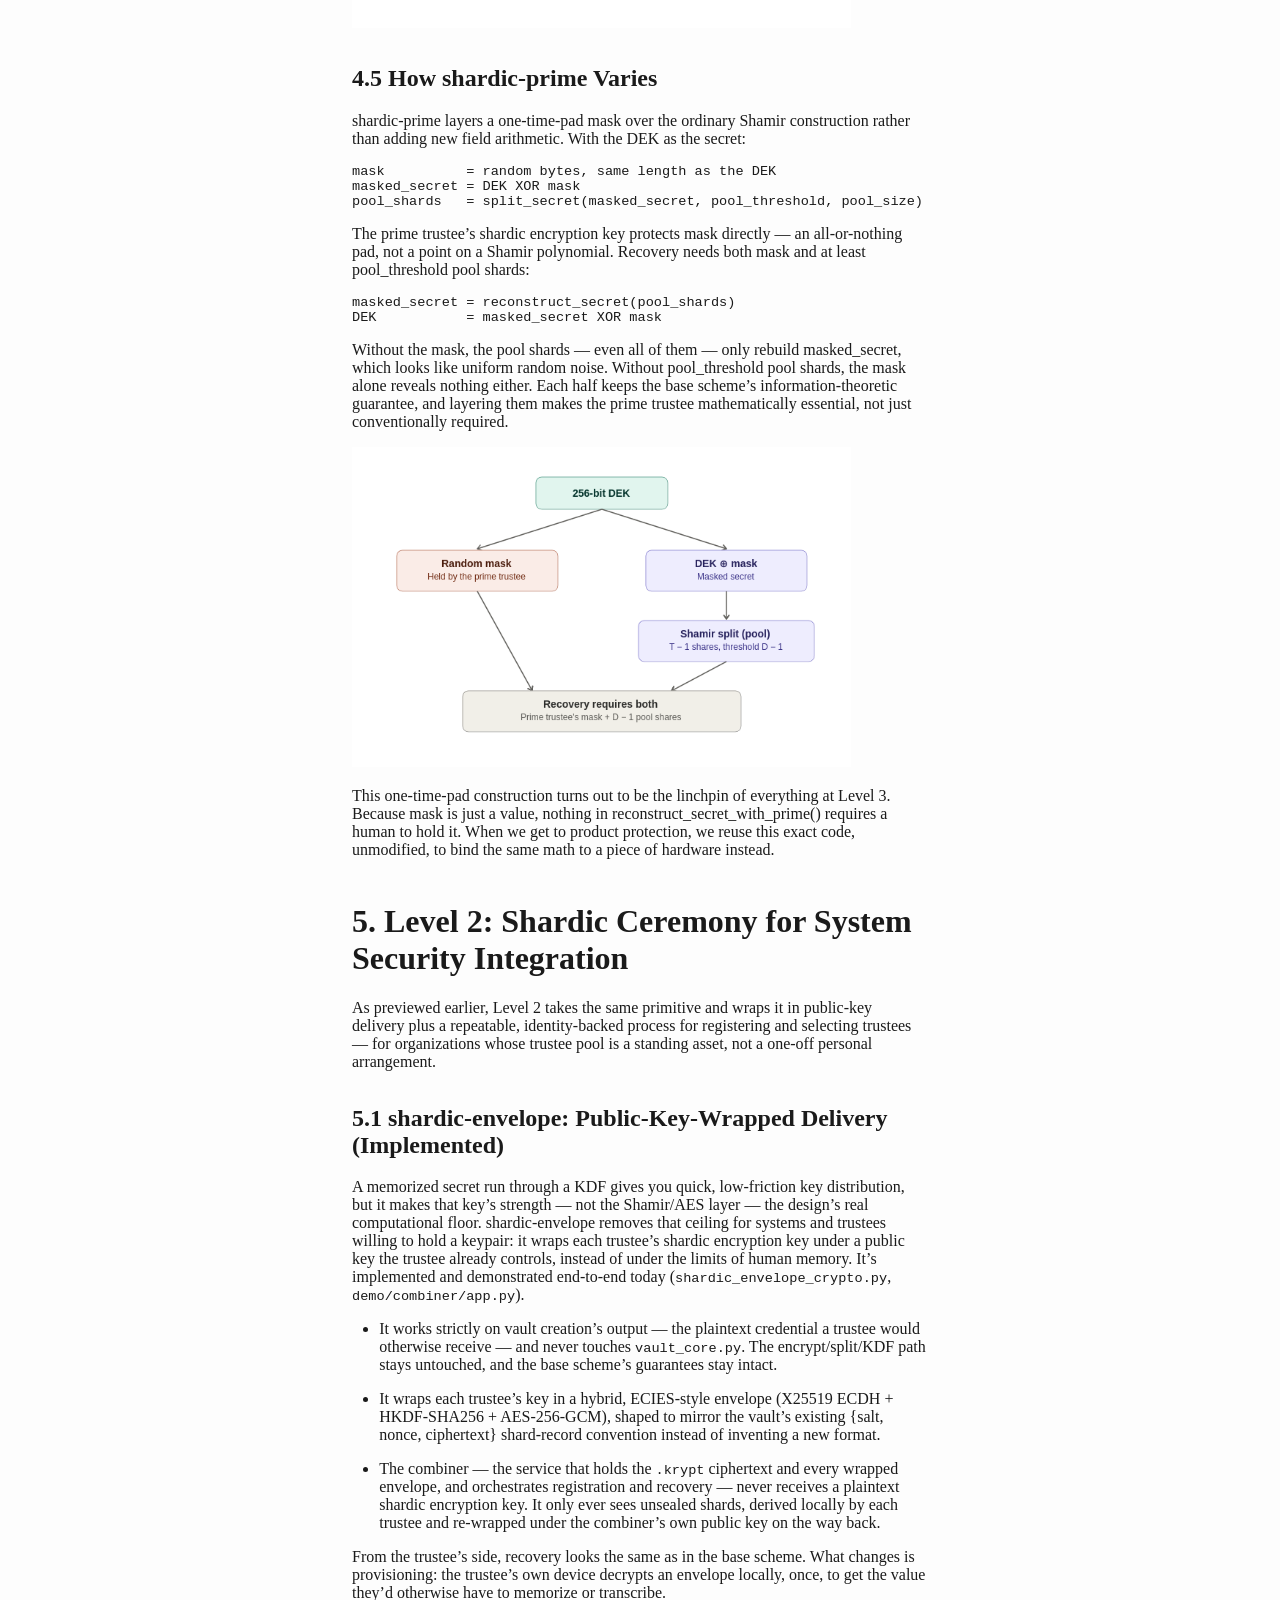
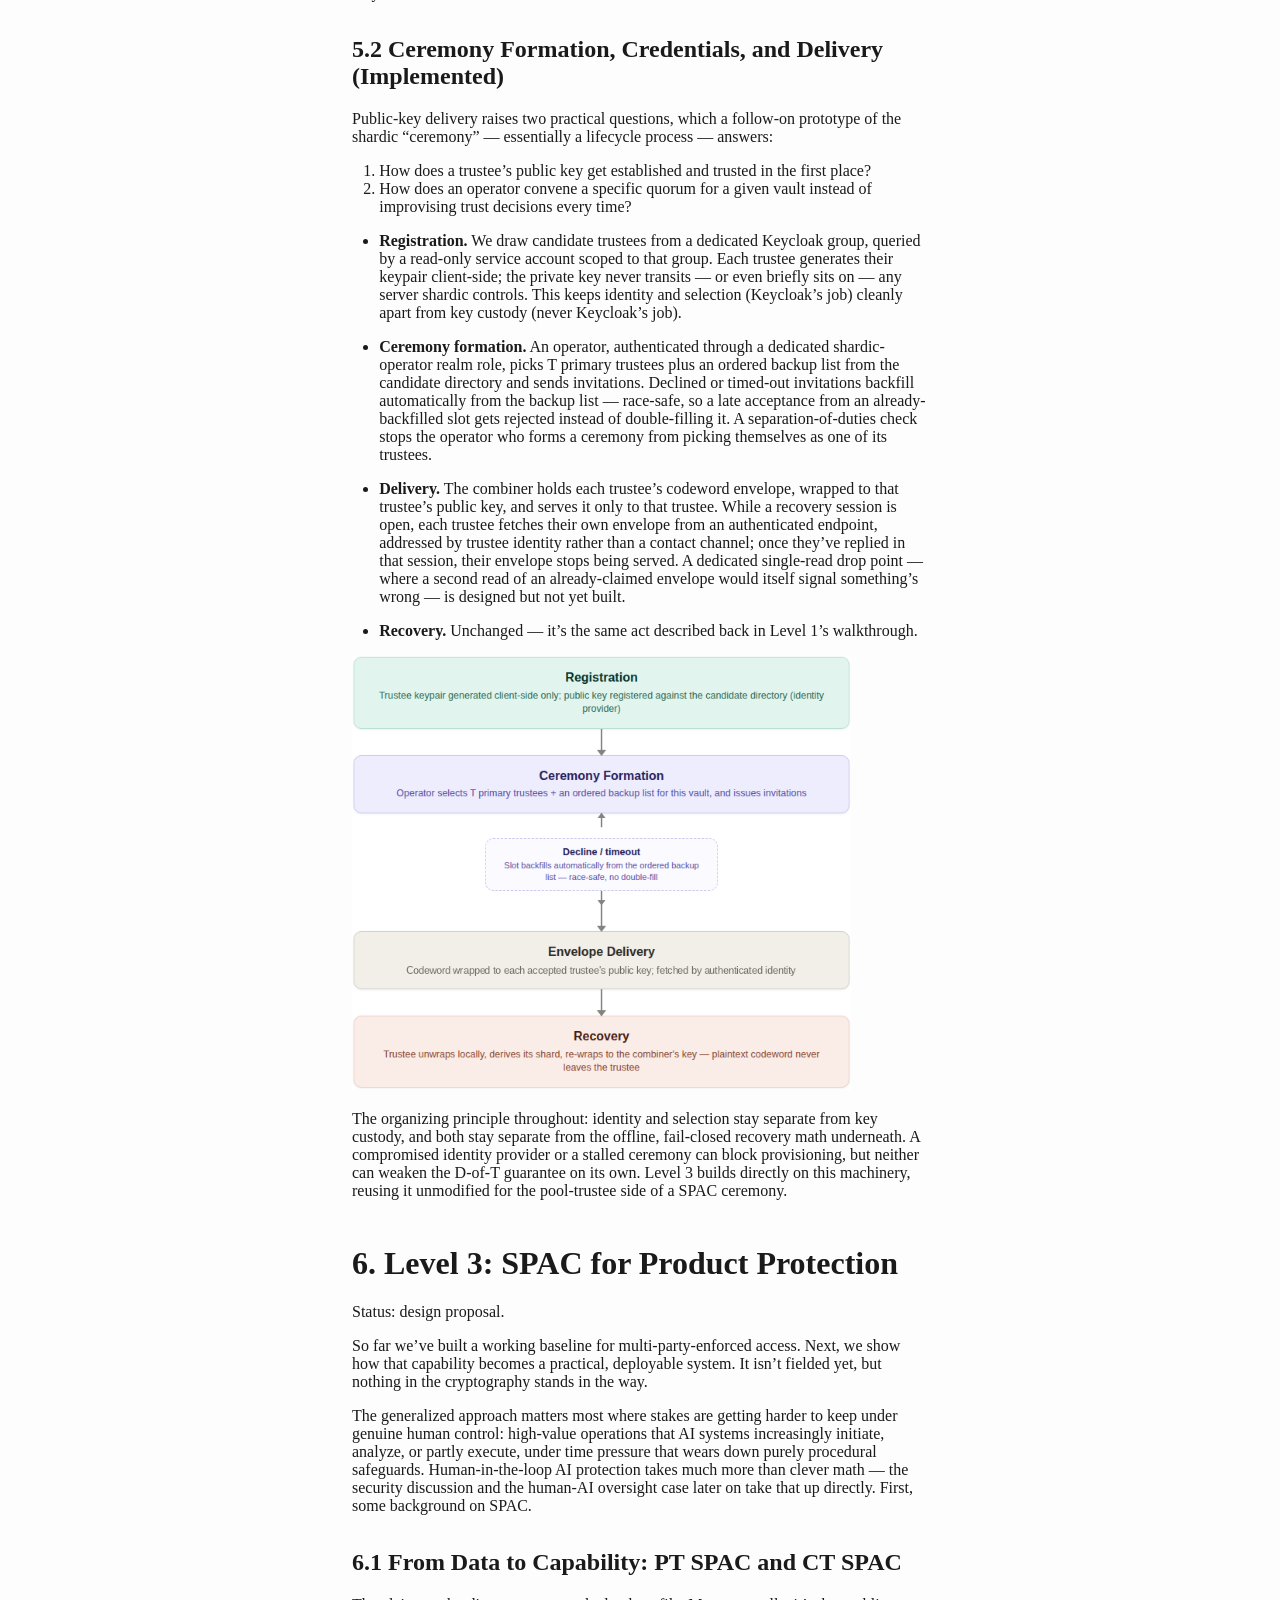
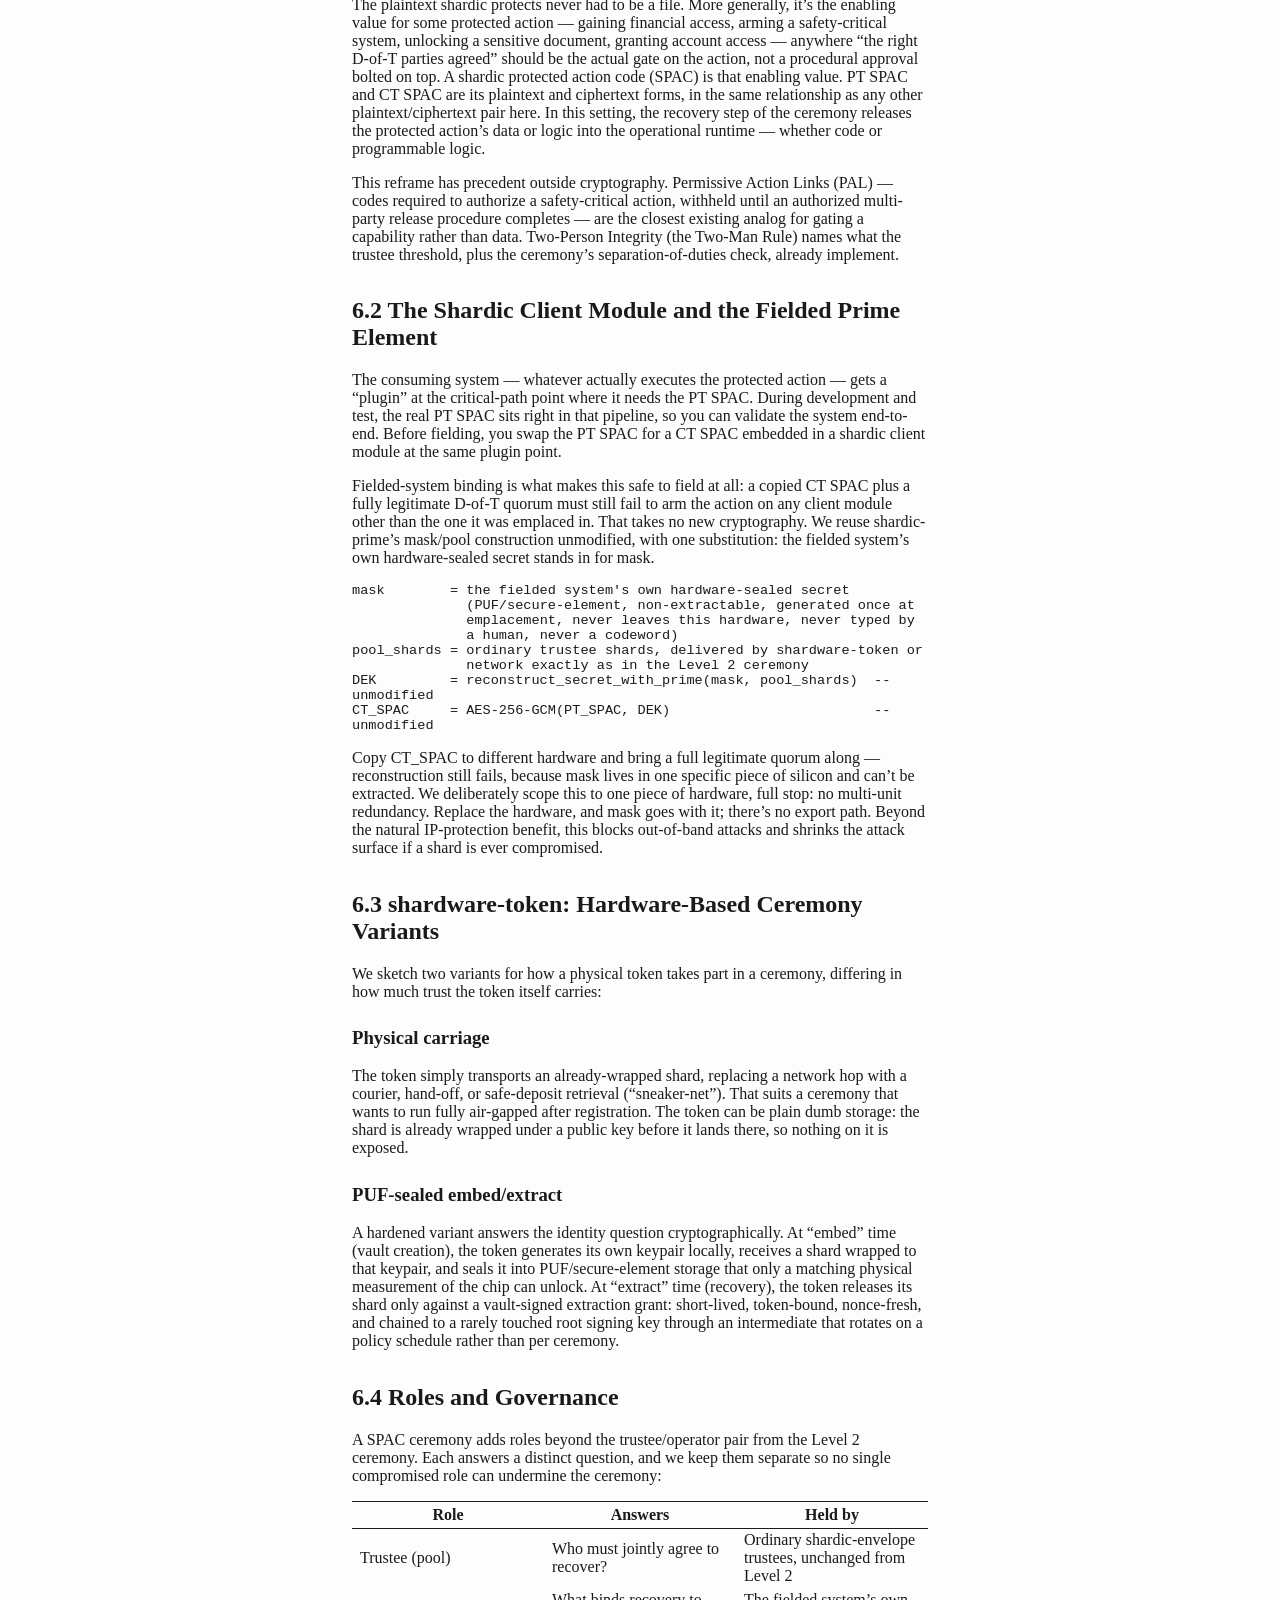
==== commit 374734a0: "White paper v4.1 §5.2: describe implemented envelope delivery; corrected ceremony diagram The single" ====
--- a/docs/shardic_white_paper41.html
+++ b/docs/shardic_white_paper41.html
@@ -751,15 +751,19 @@
 from an already-backfilled slot gets rejected instead of double-filling
 it. A separation-of-duties check stops the operator who forms a ceremony
 from picking themselves as one of its trustees.</p></li>
-<li><p><strong>Delivery.</strong> We deposit wrapped envelopes at an
-authenticated, single-read drop point, addressed by trustee identity
-rather than a contact channel. Each trustee fetches their own envelope,
-once. “Exactly once” doubles as detection: a second read on an
-already-claimed envelope signals something’s wrong.</p></li>
+<li><p><strong>Delivery.</strong> The combiner holds each trustee’s
+codeword envelope, wrapped to that trustee’s public key, and serves it
+only to that trustee. While a recovery session is open, each trustee
+fetches their own envelope from an authenticated endpoint, addressed by
+trustee identity rather than a contact channel; once they’ve replied in
+that session, their envelope stops being served. A dedicated single-read
+drop point — where a second read of an already-claimed envelope would
+itself signal something’s wrong — is designed but not yet
+built.</p></li>
 <li><p><strong>Recovery.</strong> Unchanged — it’s the same act
 described back in Level 1’s walkthrough.</p></li>
 </ul>
-<p><img src="./media/ceremony-envelope-flow.png"
+<p><img src="./media/ceremony-envelope-flow-v4.1.png"
 style="width:5.2in;height:4.52in" /></p>
 <p>The organizing principle throughout: identity and selection stay
 separate from key custody, and both stay separate from the offline,
@@ -2119,7 +2123,7 @@
 <p>Put numbers on it. Grant an attacker a wildly generous, deliberately
 unrealistic 10^12 fully Argon2id-stretched guesses per second against
 this configuration. Exhausting a 2^100 space (~1.27×10^30 guesses) still
-takes on the order of 10^18 seconds — roughly 30 billion years. And
+takes on the order of 10^18 seconds — roughly 40 billion years to search the whole space, or about 20 billion on average. And
 10^12 guesses/second at 256 MiB each implies sustained memory bandwidth
 around 250 exabytes per second, many orders of magnitude beyond the
 combined bandwidth of the world’s fastest supercomputers. That’s not a
